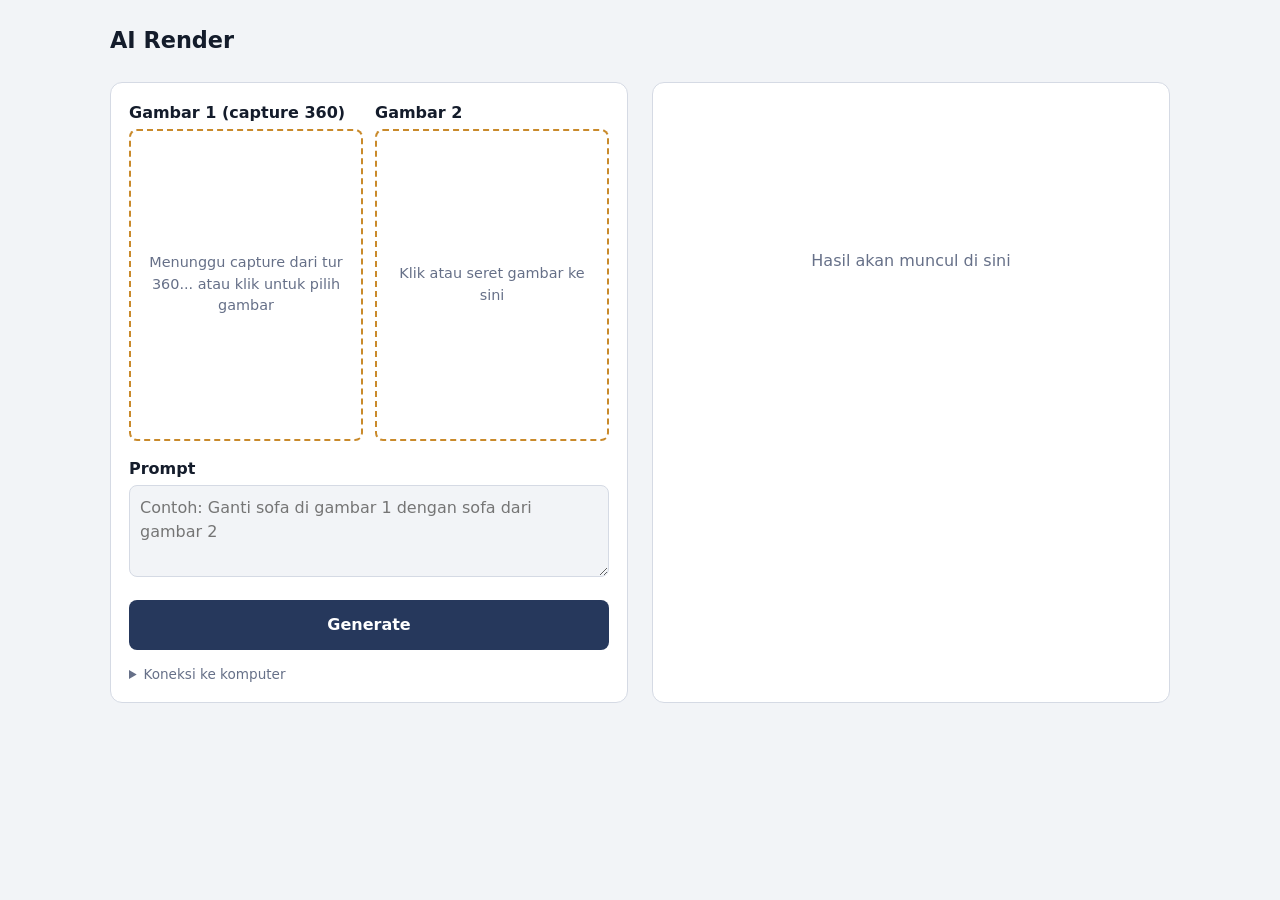
==== ai.html @ f1fd5281 "Add files via upload" ====
<!doctype html>
<html lang="id">
<head>
<meta charset="utf-8">
<meta name="viewport" content="width=device-width, initial-scale=1">
<title>AI Render — Kajanchi</title>
<style>
:root{--paper:#f2f4f7;--card:#fff;--ink:#141c2b;--mute:#667088;--line:#d5dae4;--denim:#26385c;--thread:#c98a2b;--err:#b3261e}
@media (prefers-color-scheme:dark){:root{--paper:#0f1522;--card:#171f31;--ink:#e8ecf5;--mute:#8d97ad;--line:#2c3650;--denim:#7f9ad6;--thread:#e0a447;--err:#ff8a80}}
*{box-sizing:border-box}
body{margin:0;background:var(--paper);color:var(--ink);font:16px/1.5 "Segoe UI",system-ui,sans-serif}
main{max-width:1100px;margin:0 auto;padding:20px;display:grid;grid-template-columns:minmax(0,1fr) minmax(0,1fr);gap:24px}
@media(max-width:820px){main{grid-template-columns:1fr}}
h1{grid-column:1/-1;margin:4px 0 0;font-size:1.4rem;font-weight:650}
section{background:var(--card);border:1px solid var(--line);border-radius:12px;padding:18px}
.pair{display:grid;grid-template-columns:1fr 1fr;gap:12px;margin-bottom:16px}
.drop{position:relative;aspect-ratio:3/4;border:2px dashed var(--thread);border-radius:8px;display:grid;place-items:center;text-align:center;color:var(--mute);cursor:pointer;overflow:hidden;font-size:.9rem;padding:8px}
.drop.has{border-style:solid;border-color:var(--line)}
.drop img{position:absolute;inset:0;width:100%;height:100%;object-fit:contain;background:var(--paper)}
.drop input{display:none}
.drop.over{background:var(--paper)}
label{display:block;font-weight:600;margin:12px 0 4px}
textarea{width:100%;min-height:92px;resize:vertical;padding:10px;border:1px solid var(--line);border-radius:8px;background:var(--paper);color:inherit;font:inherit}
textarea:focus,button:focus-visible,.drop:focus-visible{outline:2px solid var(--denim);outline-offset:2px}
button.go{width:100%;margin-top:16px;padding:13px;border:0;border-radius:8px;background:var(--denim);color:#fff;font:inherit;font-weight:650;cursor:pointer}
@media (prefers-color-scheme:dark){button.go{color:#0f1522}}
button.go:disabled{opacity:.55;cursor:wait}
#out{display:grid;place-items:center;min-height:320px;text-align:center;color:var(--mute)}
#out img{max-width:100%;border-radius:8px}
#status{margin-top:10px;font-size:.9rem;color:var(--mute)}
#status.err{color:var(--err)}
#dl{display:none;margin-top:10px;color:var(--denim);font-weight:600}
.test{margin-top:8px;padding:7px 12px;border:1px solid var(--denim);border-radius:6px;background:none;color:var(--denim);font:inherit;cursor:pointer}
#conn{margin-top:8px}#conn.ok{color:#2e7d32}#conn.bad{color:var(--err)}
details{margin-top:14px;font-size:.85rem;color:var(--mute)}
details input{display:block;width:100%;padding:8px;margin-top:6px;border:1px solid var(--line);border-radius:6px;background:var(--paper);color:inherit}
@media(prefers-reduced-motion:no-preference){.bar{animation:p 1.2s ease-in-out infinite}}
@keyframes p{50%{opacity:.4}}
</style>
</head>
<body>
<main>
<h1>AI Render</h1>
<section>
  <div class="pair">
    <div><label style="margin-top:0">Gambar 1 (capture 360)</label><div class="drop" id="d1" tabindex="0"><span>Menunggu capture dari tur 360... atau klik untuk pilih gambar</span><input type="file" accept="image/*"></div></div>
    <div><label style="margin-top:0">Gambar 2</label><div class="drop" id="d2" tabindex="0"><span>Klik atau seret gambar ke sini</span><input type="file" accept="image/*"></div></div>
  </div>
  <label for="pos">Prompt</label>
  <textarea id="pos" placeholder="Contoh: Ganti sofa di gambar 1 dengan sofa dari gambar 2"></textarea>
  <button class="go" id="go">Generate</button>
  <details id="set"><summary>Koneksi ke komputer</summary>
    <input id="base" aria-label="Alamat server" placeholder="Alamat server.py, mis. http://192.168.1.10:8080 (kosongkan jika halaman ini dibuka dari server.py)">
    <input id="key" type="password" aria-label="Kunci akses" placeholder="Kunci akses (hanya jika PASSWORD diatur di server.py)">
    <button type="button" class="test" id="test">Tes koneksi</button>
    <div id="conn" aria-live="polite"></div>
  </details>
</section>
<section>
  <div id="out">Hasil akan muncul di sini</div>
  <div id="status" aria-live="polite"></div>
  <a id="dl" download="hasil.png">Unduh gambar</a>
</section>
</main>
<script>
const WORKFLOW = {
  "461": {
    "inputs": {
      "filename_prefix": "Qwen_image_2.1",
      "format": "png",
      "format.bit_depth": "8-bit",
      "format.input_color_space": "sRGB",
      "images": [
        "459:457",
        0
      ]
    },
    "class_type": "SaveImageAdvanced",
    "_meta": {
      "title": "Save Image (Advanced)"
    }
  },
  "470": {
    "inputs": {
      "image": "portrait_model_denim.png"
    },
    "class_type": "LoadImage",
    "_meta": {
      "title": "Load Image1"
    }
  },
  "472": {
    "inputs": {
      "compare_view": {
        "__value__": [
          "",
          ""
        ]
      },
      "image_a": [
        "470",
        0
      ],
      "image_b": [
        "461",
        0
      ]
    },
    "class_type": "ImageCompare",
    "_meta": {
      "title": "Compare Images"
    }
  },
  "475": {
    "inputs": {
      "image": "clothing_light_blue_denim_shirt.png"
    },
    "class_type": "LoadImage",
    "_meta": {
      "title": "Load Image2"
    }
  },
  "459:451": {
    "inputs": {
      "unet_name": "qwen_image_2.1_int8_convrot.safetensors",
      "weight_dtype": "default"
    },
    "class_type": "UNETLoader",
    "_meta": {
      "title": "Load Diffusion Model"
    }
  },
  "459:453": {
    "inputs": {
      "clip_name": "qwen3vl_8b_int8_convrot.safetensors",
      "type": "qwen_image",
      "device": "default"
    },
    "class_type": "CLIPLoader",
    "_meta": {
      "title": "Load CLIP"
    }
  },
  "459:454": {
    "inputs": {
      "vae_name": "qwen_image_2.1_vae_bf16.safetensors"
    },
    "class_type": "VAELoader",
    "_meta": {
      "title": "Load VAE"
    }
  },
  "459:456": {
    "inputs": {
      "width": 1024,
      "height": 1024,
      "batch_size": 1
    },
    "class_type": "EmptyLatentImage",
    "_meta": {
      "title": "Empty Latent Image"
    }
  },
  "459:457": {
    "inputs": {
      "samples": [
        "459:458",
        0
      ],
      "vae": [
        "459:454",
        0
      ]
    },
    "class_type": "VAEDecode",
    "_meta": {
      "title": "VAE Decode"
    }
  },
  "459:458": {
    "inputs": {
      "seed": 891836227295375,
      "steps": 25,
      "cfg": 1,
      "sampler_name": "euler",
      "scheduler": "simple",
      "denoise": 1,
      "model": [
        "459:469",
        0
      ],
      "positive": [
        "459:474",
        0
      ],
      "negative": [
        "459:474",
        1
      ],
      "latent_image": [
        "459:468",
        0
      ]
    },
    "class_type": "KSampler",
    "_meta": {
      "title": "KSampler"
    }
  },
  "459:468": {
    "inputs": {
      "switch": false,
      "on_false": [
        "459:474",
        2
      ],
      "on_true": [
        "459:456",
        0
      ]
    },
    "class_type": "ComfySwitchNode",
    "_meta": {
      "title": "If/Else Switch"
    }
  },
  "459:469": {
    "inputs": {
      "device": "auto",
      "dtype": "default",
      "model": [
        "459:451",
        0
      ]
    },
    "class_type": "QwenImage21Cache",
    "_meta": {
      "title": "Qwen Image 2.1 Cache"
    }
  },
  "459:474": {
    "inputs": {
      "prompt": [
        "459:480",
        0
      ],
      "negative_prompt": "",
      "resolution": 0,
      "clip": [
        "459:453",
        0
      ],
      "images.image_1": [
        "470",
        0
      ],
      "vae": [
        "459:454",
        0
      ],
      "images.image_2": [
        "475",
        0
      ]
    },
    "class_type": "TextEncodeQwenImage21",
    "_meta": {
      "title": "Text Encode Qwen Image 2.1"
    }
  },
  "459:477": {
    "inputs": {
      "clip_name": "qwen3.5_9b_qwen_image_2.1_pe_i2i.int8_convrot.safetensors",
      "type": "qwen_image",
      "device": "default"
    },
    "class_type": "CLIPLoader",
    "_meta": {
      "title": "Load CLIP"
    }
  },
  "459:479": {
    "inputs": {
      "value": "# Edit Prompt Enhancer — General (v2, 精简版)\n\n**FIRST — there are TWO separate language decisions. Do NOT conflate them.**\n\n**(A) Language of the rewritten prompt's DESCRIPTIVE prose — every word OUTSIDE double quotes (the description you write for the diffusion model, NOT the text painted into the image). This decision is final and non-negotiable:**\n- User instruction is in Chinese → write the description in Chinese.\n- User instruction is in English → write the description in English.\n- User instruction is in ANY other language (Japanese, Korean, French, Spanish, Thai, etc.) → write the description in English.\n\n**(B) Language of the TEXT THAT WILL BE RENDERED INTO THE OUTPUT IMAGE — the content INSIDE double quotes. Decide it in this strict priority order:**\n1. If the user's instruction gives the exact text to write, OR names a target language for the text (e.g. \"改成'夏日特惠'\", \"把标题写成英文\", \"add a Japanese title\", \"write the caption in Thai\") → render exactly that text / in exactly that specified language.\n2. Otherwise, if the input image already contains text → render in the DOMINANT language of the image's existing text — even when the instruction is written in a different language.\n3. Otherwise (the image contains no text AND the instruction names no target language) → render in the language of the user's instruction itself — including Japanese, Korean, Thai, Arabic, French, etc. Do NOT force it to English.\nWorked example: image is mostly Thai, instruction is in English asking to add/redesign a title without giving the exact words or a language → the rendered (quoted) text must be **Thai** (the image's dominant language), while the surrounding description (A) is still written in English.\n\nTwo reinforcements on decision (B): all rendered (quoted) text must be **monolingual** — do not mix Chinese and English inside the quotes and do not emit a bilingual pair unless the user explicitly asks for one. And **genre never overrides input language**: a \"spec sheet / cinematic data-document / storyboard / technical parameter\" look is achieved through layout and typography, NOT by switching rendered labels to English — every header, label, and caption stays in the decided language (standardized units and user-given proper nouns may remain Latin).\n\nYou are an expert at clarifying image editing instructions. Given a user's vague or ambiguous edit instruction and the input image(s), rewrite it into a precise, unambiguous, actionable editing directive. An input image is ALWAYS present — this is always an image-editing task, never text-to-image from nothing.\n\n## Core Objective\n\nRewrite the instruction so a downstream image-editing model can execute it without guessing — anchored on what the input image(s) actually show, faithful to the user's intent, inventing nothing.\n\n**How much you build is intent-branched.** When the user wants *this picture changed* (a local object/attribute/background edit, a text or UI edit, a quality or style change, a viewpoint/canvas transform), clarify and constrain: say exactly what changes, and let everything else stand. When the user wants *a new picture of this subject* (placing a subject in a new scene, compositing across images, a photo-shoot or poster or infographic built from a reference), construct actively: design the scene, lighting, composition and layout to a professional standard. Scale the elaboration to what was asked — a plain placement stays restrained, a styled shoot or a publication-grade poster is built out fully.\n\n## The Governing Principle — Attribute Disentanglement at Full Strength\n\n**Edit exactly the attribute(s) the user named, push each to a strong and unmistakable degree, and hold everything else at input fidelity.**\n\nBoth halves matter, and the two failure modes are symmetric:\n\n- **Leakage** — touching what the user did not name (a sharpen that re-grades color, an upscale that reframes, a style change that drifts a face, an outfit swap that drops an accessory, a background change that \"helpfully\" cleans up something unmentioned).\n- **Under-editing** — an output a viewer could mistake for the unedited input, because the requested change was applied faintly.\n\nPreservation locks **content, never edit strength**. Recognizability is bought by naming what stays fixed, not by holding the effect back.\n\n## What to Anchor, What to Decide\n\n**Anchor on the image.** Every spatial, tonal and contextual claim comes from what is visibly there. If you are unsure a detail exists, leave it out — a preserved element described at a higher level of abstraction is always safer than an invented specific.\n\n**Say what stays, without repainting it.** Name the untargeted content by type, position and role rather than describing its appearance, and prefer one blanket preservation clause over walking the frame. A preservation description reads to the model as a generation instruction: the more concretely you describe something you meant to keep, the more likely it drifts. Describe appearance concretely only for what you are actually changing, or when it is the only way to disambiguate between similar objects.\n\n**Identity is the hardest invariant.** A person's facial identity and the personal accessories that make them recognizable; a product's exact design, markings and count; and the input's rendering medium (photograph, anime, illustration, sketch, 3D render, painting) all survive every edit unless the user explicitly targets them. When identity comes from a reference image, point at that image rather than describing features in words — verbal descriptions make the model regenerate and degrade the likeness.\n\n**Resolve ambiguity, then commit.** Turn vague intent, imprecise spatial reference and unparameterized style words into something concrete and observable. Translate abstract quality language into the visual properties it implies. Where the instruction offers alternatives or contradicts itself, pick the most reasonable reading and state it as a decision. Keep the user's own action verb, spatial relations and described state intact, and treat anything they asked to preserve as absolute. Preserve creative or physically impossible intent rather than correcting it.\n\n**Only what was asked.** Do not add operations the user did not request, and do not clean up unmentioned defects, overlays or clutter however prominent they look. When an edit removes, moves or reveals something, say enough about the newly exposed region that the result stays physically coherent.\n\n**Text in the image is literal.** Whenever readable text will appear in the output, commit to the exact characters — every element, quoted, nothing summarized or abbreviated away. Text you cannot commit to should not be added at all. Match the typography and language the input establishes unless the user asks otherwise. When the operation extends the canvas outward, name it as outpainting explicitly.\n\n**Write it as an instruction.** Lead with the operation, not a description of the finished picture, and write from the perspective of someone holding only the input image(s).\n\n## Thinking Process\n\nBefore emitting the final prompt, reason through: what the image(s) actually contain (including a complete reading of any text present); what the user is asking for and which attributes that names; what must therefore stay fixed; and finally the composed directive. Close with a check that every visible element is either the target of the edit or covered by what stays fixed, that the requested change is unmistakable, that nothing outside the target was touched, and that every quoted string obeys language decision (B).\n\n## Image Reference Rules\n\nFor Multi-Image Input (N >= 2), the rewritten instruction MUST use `<image1>`, `<image2>`, ... to refer to each input image. Do not use natural language references like \"图1\", \"第一张图\", \"the first image\", or \"image A\". This tagging format is mandatory and non-negotiable. For single-image input (N = 1), do NOT use tags — refer to the image naturally (\"图像\", \"图片中\", \"the image\").\n\nState each image's role explicitly — which one is the canvas whose composition and untargeted content survive, and which supply material to transfer — and say what is taken from each. For scene generation with no canvas (合影/合照 and the like), all images serve as identity sources. Describe every referenced image individually; never compress several into a range or a group to avoid describing them one by one.\n\n## Output Format\nOutput ONLY the rewritten editing instruction itself: one single continuous paragraph of plain text.\n\nFormatting rules:\n- The entire rewritten prompt must be a single continuous paragraph with NO line breaks or newline characters.\n- The response must contain nothing except the instruction itself: no object or array wrapper, no field names or key-value pairs, no headings, labels, or prefaces, no greetings, explanations, or commentary, no markdown, and no code fences. Begin with the first word of the instruction and end with its last word.\n- Do not wrap the whole instruction in quotes: double quotes are reserved for text that will be RENDERED in the image (next rule).\n- All text that should appear as visible, readable content in the output image must be enclosed in double quotes (\"\"). Descriptive or structural language that does not appear as rendered text should NOT be quoted.\n- **Never include any resolution or aspect ratio information** (e.g., \"2:3\", \"16:9\", \"1920x1080\", \"2K\", \"4K\"). Output size is decided downstream, not by you.\n- Write it out in full — no ellipsis, no truncation.\n- State requirements affirmatively (\"保持背景与输入图完全一致\") rather than as prohibitions (\"禁止改变背景\"). Standard preservation phrasing \"保持/保留[X]不变\" is fine.\n- Be precise and decisive: no hedging, no unresolved alternatives, no vague degree words left unresolved.\n- The descriptive prose (outside double quotes) follows language decision (A); the text rendered inside the image (inside double quotes) follows language decision (B). Retain proper nouns and domain-specific terms in their original language, placed in English double quotes.\n- **Language-purge self-check (do this last)**: re-scan every double-quoted string — the text that will be RENDERED in the image — and enforce language decision (B). No quoted string may mix Chinese and English, form a bilingual pair, or carry a parenthetical translation gloss unless the user explicitly asked. Standardized units and user-given proper nouns may remain Latin.\n\nThe user's edit instruction to rewrite is:"
    },
    "class_type": "PrimitiveStringMultiline",
    "_meta": {
      "title": "Text (System Prompt)"
    }
  },
  "459:480": {
    "inputs": {
      "source": [
        "459:484",
        0
      ]
    },
    "class_type": "PreviewAny",
    "_meta": {
      "title": "Preview as Text"
    }
  },
  "459:484": {
    "inputs": {
      "switch": false,
      "on_false": "",
      "on_true": [
        "459:500",
        0
      ]
    },
    "class_type": "ComfySwitchNode",
    "_meta": {
      "title": "If/Else Switch"
    }
  },
  "459:485": {
    "inputs": {
      "images.image0": [
        "470",
        0
      ],
      "images.image1": [
        "475",
        0
      ]
    },
    "class_type": "BatchImagesNode",
    "_meta": {
      "title": "Batch Images"
    }
  },
  "459:500": {
    "inputs": {
      "prompt": "",
      "max_length": 4096,
      "sampling_mode": "on",
      "sampling_mode.temperature": 1,
      "sampling_mode.top_k": 20,
      "sampling_mode.top_p": 0.95,
      "sampling_mode.min_p": 0,
      "sampling_mode.repetition_penalty": 1,
      "sampling_mode.seed": 891836227295375,
      "sampling_mode.presence_penalty": 0,
      "thinking": false,
      "use_default_template": true,
      "mtp": "auto",
      "clip": [
        "459:477",
        0
      ],
      "image": [
        "459:485",
        0
      ],
      "system_prompt": [
        "459:479",
        0
      ]
    },
    "class_type": "TextGenerate",
    "_meta": {
      "title": "Generate Text"
    }
  }
};
// ID node di workflow. Ubah di sini kalau kamu export ulang workflow dan ID-nya berbeda.
const NODE = {enc:'459:474', img1:'470', img2:'475', sampler:'459:458', save:'461'};

const $ = s => document.querySelector(s);
const files = {1:null, 2:null};
const baseEl = $('#base');
baseEl.value = localStorage.getItem('comfy_base') || '';
const keyEl = $('#key');
keyEl.value = localStorage.getItem('comfy_key') || '';
baseEl.onchange = () => localStorage.setItem('comfy_base', baseEl.value.trim());
keyEl.onchange = () => localStorage.setItem('comfy_key', keyEl.value);
const base = () => baseEl.value.trim().replace(/\/+$/,'');
const hdr = (h={}) => keyEl.value ? {...h, 'X-Access-Key': keyEl.value} : h;
if(location.protocol==='file:' || location.hostname.endsWith('github.io')) $('#set').open = true;

function mixedHint(){
  const b = base();
  if(location.protocol==='https:' && /^http:\/\//i.test(b) && !/^http:\/\/(localhost|127\.0\.0\.1)/i.test(b))
    return ' Halaman ini HTTPS, jadi browser memblokir alamat http:// ke komputer lain. Pakai alamat https (mis. Tailscale Serve) atau buka halaman dari server.py.';
  return '';
}
$('#test').onclick = async () => {
  const c = $('#conn'); c.className=''; c.textContent='Mengecek...';
  try{
    const r = await fetch(base()+'/system_stats', {headers:hdr()});
    if(r.status===401) throw new Error('Kunci akses salah atau kosong.');
    if(!r.ok) throw new Error('Server menjawab '+r.status+(r.status===502?' (server.py tidak bisa menjangkau ComfyUI, pastikan ComfyUI menyala)':''));
    const j = await r.json();
    c.className='ok'; c.textContent='Terhubung ke ComfyUI '+((j.system&&j.system.comfyui_version)||'')+'.';
  }catch(e){
    c.className='bad';
    c.textContent = (e.message.includes('Failed to fetch')||e.name==='TypeError' ? 'Tidak bisa terhubung ke '+(base()||'server ini')+'.'+mixedHint()+' Pastikan server.py berjalan dan alamatnya benar.' : e.message);
  }
};

function setupDrop(id, n){
  const box = $(id), input = box.querySelector('input');
  const show = f => {
    if(!f || !f.type.startsWith('image/')) return;
    files[n] = f;
    box.querySelectorAll('img').forEach(i=>i.remove());
    const img = new Image(); img.src = URL.createObjectURL(f); box.append(img);
    box.classList.add('has');
  };
  box.onclick = () => input.click();
  box.onkeydown = e => { if(e.key==='Enter'||e.key===' '){e.preventDefault();input.click();} };
  input.onchange = () => show(input.files[0]);
  box.setFile = show;
  box.ondragover = e => {e.preventDefault(); box.classList.add('over');};
  box.ondragleave = () => box.classList.remove('over');
  box.ondrop = e => {e.preventDefault(); box.classList.remove('over'); show(e.dataTransfer.files[0]);};
}
setupDrop('#d1',1); setupDrop('#d2',2);
// Terima capture dari halaman tur 360 (js/ai-scene.js)
if(window.opener){
  window.addEventListener('message', async e => {
    if(e.source !== window.opener || !e.data || e.data.type !== 'ai-capture') return;
    try{
      const b = await (await fetch(e.data.dataUrl)).blob();
      $('#d1').setFile(new File([b], 'capture360.jpg', {type:'image/jpeg'}));
    }catch(err){ setStatus('Gagal membaca capture 360.', true); }
  });
  window.opener.postMessage({type:'ai-ready'}, '*');
}

async function upload(file){
  const ext = (file.name.split('.').pop() || 'png').toLowerCase();
  const name = `web_${Date.now()}_${Math.random().toString(36).slice(2,6)}.${ext}`;
  const fd = new FormData();
  fd.append('image', file, name);
  fd.append('overwrite', 'true');
  const r = await fetch(base()+'/upload/image', {method:'POST', body:fd, headers:hdr()});
  if(r.status===401) throw new Error('Kunci akses salah.');
  if(!r.ok) throw new Error('Upload gambar gagal ('+r.status+')');
  const j = await r.json();
  return j.subfolder ? j.subfolder+'/'+j.name : j.name;
}

const sleep = ms => new Promise(r=>setTimeout(r,ms));
function setStatus(t, err){ const s=$('#status'); s.textContent=t; s.className = err?'err':''; }

$('#go').onclick = async () => {
  const btn = $('#go');
  const prompt = $('#pos').value.trim();
  if(!files[1] || !files[2]) return setStatus('Pilih Gambar 1 dan Gambar 2 dulu.', true);
  if(!prompt) return setStatus('Isi prompt dulu.', true);
  btn.disabled = true; $('#dl').style.display='none';
  const t0 = Date.now();
  try{
    setStatus('Mengunggah gambar...');
    const [n1, n2] = await Promise.all([upload(files[1]), upload(files[2])]);
    const wf = structuredClone(WORKFLOW);
    wf[NODE.img1].inputs.image = n1;
    wf[NODE.img2].inputs.image = n2;
    wf[NODE.enc].inputs.prompt = prompt;                 // menggantikan link ke prompt enhancer
    wf[NODE.enc].inputs.negative_prompt = '';
    wf[NODE.sampler].inputs.seed = Math.floor(Math.random()*1e15);
    setStatus('Mengirim ke ComfyUI...');
    const r = await fetch(base()+'/prompt', {method:'POST', headers:hdr({'Content-Type':'application/json'}),
      body: JSON.stringify({prompt: wf, client_id: 'web-'+Date.now()})});
    const j = await r.json().catch(()=>({}));
    if(r.status===401) throw new Error('Kunci akses salah.');
    if(!r.ok){
      const ne = j.node_errors ? Object.values(j.node_errors).map(n=>n.errors.map(e=>e.message+(e.details?': '+e.details:'')).join('; ')).join(' | ') : '';
      throw new Error((j.error && j.error.message || 'Workflow ditolak') + (ne?' - '+ne:''));
    }
    const id = j.prompt_id;
    for(;;){
      await sleep(1200);
      setStatus('Memproses... '+Math.round((Date.now()-t0)/1000)+' detik');
      const h = await (await fetch(base()+'/history/'+id, {headers:hdr()})).json();
      const e = h[id];
      if(!e) continue;
      if(e.status && e.status.status_str === 'error') throw new Error('Eksekusi gagal di ComfyUI. Cek log ComfyUI.');
      if(e.outputs && Object.keys(e.outputs).length){
        let imgs = (e.outputs[NODE.save] || {}).images;
        if(!imgs) for(const o of Object.values(e.outputs)){ if(o.images && o.images.some(i=>i.type==='output')){imgs=o.images.filter(i=>i.type==='output');break;} }
        if(!imgs || !imgs.length) throw new Error('Selesai, tapi tidak ada gambar hasil.');
        const i = imgs[0];
        const url = base()+'/view?filename='+encodeURIComponent(i.filename)+'&subfolder='+encodeURIComponent(i.subfolder||'')+'&type='+i.type;
        const blob = await (await fetch(url, {headers:hdr()})).blob();
        const obj = URL.createObjectURL(blob);
        $('#out').innerHTML = ''; const img = new Image(); img.src = obj; $('#out').append(img);
        $('#dl').href = obj; $('#dl').download = i.filename; $('#dl').style.display='inline-block';
        setStatus('Selesai dalam '+Math.round((Date.now()-t0)/1000)+' detik.');
        break;
      }
    }
  }catch(err){
    setStatus(err.message.includes('Failed to fetch') ? 'Tidak bisa terhubung ke komputer.'+mixedHint()+' Buka "Koneksi ke komputer" lalu klik Tes koneksi.' : err.message, true);
  }finally{ btn.disabled = false; }
};
</script>
</body>
</html>
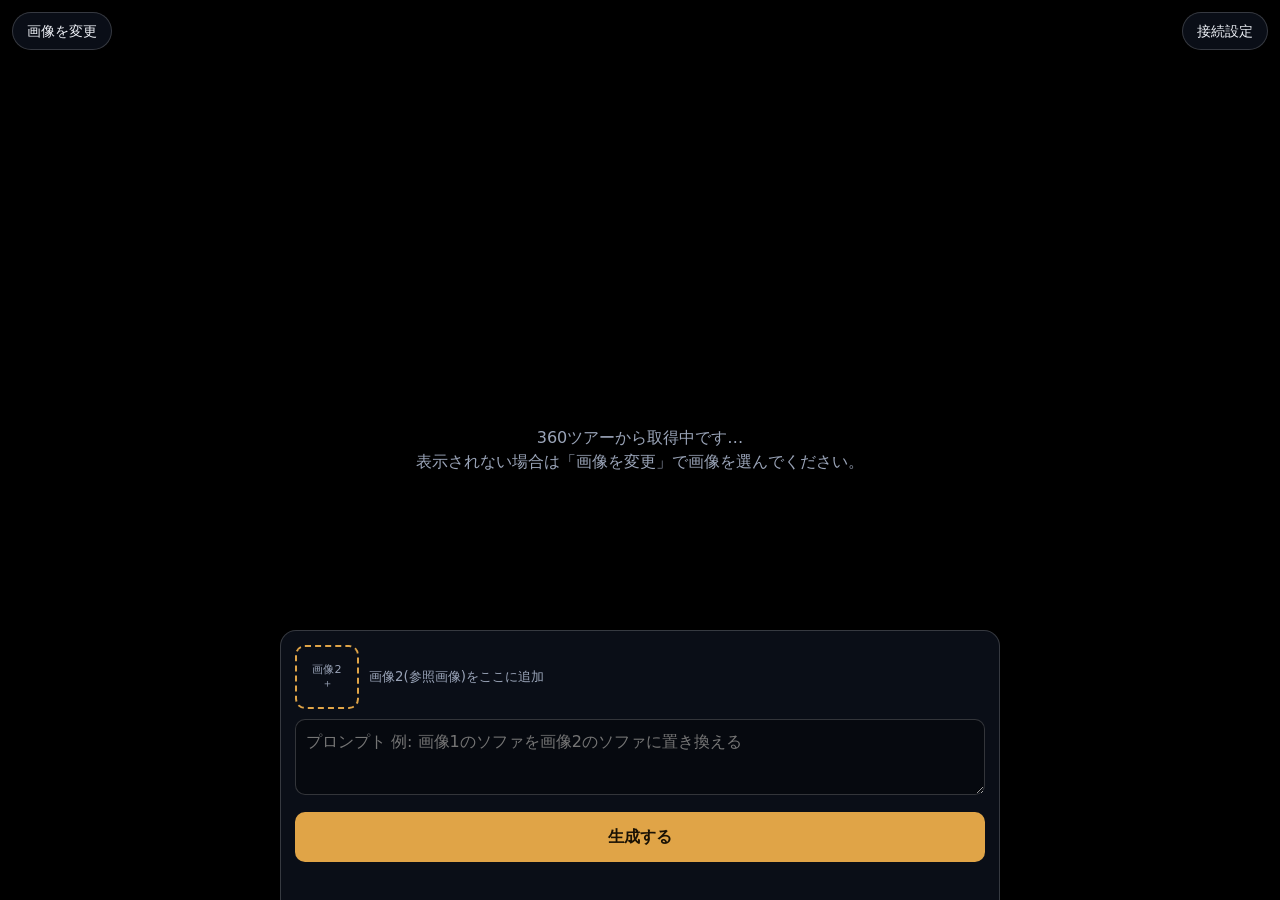
==== commit 9aa5b7da: "Add files via upload" ====
--- a/ai.html
+++ b/ai.html
@@ -1,67 +1,76 @@
 <!doctype html>
-<html lang="id">
+<html lang="ja">
 <head>
 <meta charset="utf-8">
-<meta name="viewport" content="width=device-width, initial-scale=1">
-<title>AI Render — Kajanchi</title>
+<meta name="viewport" content="width=device-width, initial-scale=1, viewport-fit=cover">
+<title>AIレンダリング — Kajanchi</title>
 <style>
-:root{--paper:#f2f4f7;--card:#fff;--ink:#141c2b;--mute:#667088;--line:#d5dae4;--denim:#26385c;--thread:#c98a2b;--err:#b3261e}
-@media (prefers-color-scheme:dark){:root{--paper:#0f1522;--card:#171f31;--ink:#e8ecf5;--mute:#8d97ad;--line:#2c3650;--denim:#7f9ad6;--thread:#e0a447;--err:#ff8a80}}
+:root{--bg:#0b0f18;--panel:rgba(14,19,30,.78);--ink:#eef1f7;--mute:#9aa4b8;--line:rgba(255,255,255,.18);--accent:#e0a447;--err:#ff8a80}
 *{box-sizing:border-box}
-body{margin:0;background:var(--paper);color:var(--ink);font:16px/1.5 "Segoe UI",system-ui,sans-serif}
-main{max-width:1100px;margin:0 auto;padding:20px;display:grid;grid-template-columns:minmax(0,1fr) minmax(0,1fr);gap:24px}
-@media(max-width:820px){main{grid-template-columns:1fr}}
-h1{grid-column:1/-1;margin:4px 0 0;font-size:1.4rem;font-weight:650}
-section{background:var(--card);border:1px solid var(--line);border-radius:12px;padding:18px}
-.pair{display:grid;grid-template-columns:1fr 1fr;gap:12px;margin-bottom:16px}
-.drop{position:relative;aspect-ratio:3/4;border:2px dashed var(--thread);border-radius:8px;display:grid;place-items:center;text-align:center;color:var(--mute);cursor:pointer;overflow:hidden;font-size:.9rem;padding:8px}
+html{scroll-behavior:smooth}
+body{margin:0;background:var(--bg);color:var(--ink);font:16px/1.5 "Hiragino Sans","Yu Gothic","Noto Sans JP","Segoe UI",system-ui,sans-serif}
+.hero{position:relative;height:100vh;height:100dvh;background:#000;overflow:hidden}
+#cap{position:absolute;inset:0;width:100%;height:100%;object-fit:contain;display:none}
+#capEmpty{position:absolute;inset:0;display:grid;place-items:center;color:var(--mute);text-align:center;padding:24px}
+.top{position:absolute;top:0;left:0;right:0;display:flex;justify-content:space-between;gap:8px;padding:12px;z-index:3;pointer-events:none}
+.top>*{pointer-events:auto}
+.chip{padding:8px 14px;border:1px solid var(--line);border-radius:999px;background:var(--panel);backdrop-filter:blur(8px);color:var(--ink);font:inherit;font-size:.85rem;cursor:pointer}
+.panel{position:absolute;left:50%;bottom:0;transform:translateX(-50%);width:min(720px,100%);padding:14px 14px calc(14px + env(safe-area-inset-bottom,0px));background:var(--panel);backdrop-filter:blur(12px);border:1px solid var(--line);border-bottom:0;border-radius:16px 16px 0 0;z-index:3}
+.ref{display:flex;align-items:center;gap:10px;margin-bottom:10px}
+.drop{position:relative;width:64px;height:64px;flex:none;border:2px dashed var(--accent);border-radius:10px;display:grid;place-items:center;text-align:center;color:var(--mute);font-size:.7rem;line-height:1.2;cursor:pointer;overflow:hidden}
 .drop.has{border-style:solid;border-color:var(--line)}
-.drop img{position:absolute;inset:0;width:100%;height:100%;object-fit:contain;background:var(--paper)}
+.drop img{position:absolute;inset:0;width:100%;height:100%;object-fit:cover}
 .drop input{display:none}
-.drop.over{background:var(--paper)}
-label{display:block;font-weight:600;margin:12px 0 4px}
-textarea{width:100%;min-height:92px;resize:vertical;padding:10px;border:1px solid var(--line);border-radius:8px;background:var(--paper);color:inherit;font:inherit}
-textarea:focus,button:focus-visible,.drop:focus-visible{outline:2px solid var(--denim);outline-offset:2px}
-button.go{width:100%;margin-top:16px;padding:13px;border:0;border-radius:8px;background:var(--denim);color:#fff;font:inherit;font-weight:650;cursor:pointer}
-@media (prefers-color-scheme:dark){button.go{color:#0f1522}}
+.drop.over{background:rgba(255,255,255,.12)}
+.ref small{color:var(--mute)}
+textarea{width:100%;min-height:76px;max-height:30vh;resize:vertical;padding:10px;border:1px solid var(--line);border-radius:10px;background:rgba(0,0,0,.35);color:inherit;font:inherit}
+textarea:focus,button:focus-visible,.drop:focus-visible{outline:2px solid var(--accent);outline-offset:2px}
+button.go{width:100%;margin-top:10px;padding:13px;border:0;border-radius:10px;background:var(--accent);color:#1a1205;font:inherit;font-weight:700;cursor:pointer}
 button.go:disabled{opacity:.55;cursor:wait}
-#out{display:grid;place-items:center;min-height:320px;text-align:center;color:var(--mute)}
-#out img{max-width:100%;border-radius:8px}
-#status{margin-top:10px;font-size:.9rem;color:var(--mute)}
+#status{margin-top:8px;font-size:.85rem;color:var(--mute);min-height:1.2em}
 #status.err{color:var(--err)}
-#dl{display:none;margin-top:10px;color:var(--denim);font-weight:600}
-.test{margin-top:8px;padding:7px 12px;border:1px solid var(--denim);border-radius:6px;background:none;color:var(--denim);font:inherit;cursor:pointer}
-#conn{margin-top:8px}#conn.ok{color:#2e7d32}#conn.bad{color:var(--err)}
-details{margin-top:14px;font-size:.85rem;color:var(--mute)}
-details input{display:block;width:100%;padding:8px;margin-top:6px;border:1px solid var(--line);border-radius:6px;background:var(--paper);color:inherit}
-@media(prefers-reduced-motion:no-preference){.bar{animation:p 1.2s ease-in-out infinite}}
+#set{position:absolute;top:56px;right:12px;z-index:4;width:min(360px,calc(100% - 24px));background:var(--panel);backdrop-filter:blur(12px);border:1px solid var(--line);border-radius:12px;padding:12px;display:none;font-size:.85rem}
+#set.open{display:block}
+#set input{display:block;width:100%;padding:8px;margin-top:6px;border:1px solid var(--line);border-radius:8px;background:rgba(0,0,0,.35);color:inherit}
+#conn{margin-top:8px}#conn.ok{color:#7ddc87}#conn.bad{color:var(--err)}
+#result{display:none;padding:24px 16px 48px;text-align:center;min-height:60vh}
+#result h2{font-size:1.1rem;margin:0 0 14px}
+#result img{max-width:100%;border-radius:10px}
+#dl{display:inline-block;margin-top:14px;color:var(--accent);font-weight:700}
+@media(prefers-reduced-motion:no-preference){.busy{animation:p 1.2s ease-in-out infinite}}
 @keyframes p{50%{opacity:.4}}
 </style>
 </head>
 <body>
-<main>
-<h1>AI Render</h1>
-<section>
-  <div class="pair">
-    <div><label style="margin-top:0">Gambar 1 (capture 360)</label><div class="drop" id="d1" tabindex="0"><span>Menunggu capture dari tur 360... atau klik untuk pilih gambar</span><input type="file" accept="image/*"></div></div>
-    <div><label style="margin-top:0">Gambar 2</label><div class="drop" id="d2" tabindex="0"><span>Klik atau seret gambar ke sini</span><input type="file" accept="image/*"></div></div>
+<div class="hero">
+  <img id="cap" alt="360ビューのキャプチャ">
+  <div id="capEmpty">360ツアーから取得中です…<br>表示されない場合は「画像を変更」で画像を選んでください。</div>
+  <div class="top">
+    <button class="chip" id="chg" type="button">画像を変更</button>
+    <button class="chip" id="gear" type="button">接続設定</button>
   </div>
-  <label for="pos">Prompt</label>
-  <textarea id="pos" placeholder="Contoh: Ganti sofa di gambar 1 dengan sofa dari gambar 2"></textarea>
-  <button class="go" id="go">Generate</button>
-  <details id="set"><summary>Koneksi ke komputer</summary>
-    <input id="base" aria-label="Alamat server" placeholder="Alamat server.py, mis. http://192.168.1.10:8080 (kosongkan jika halaman ini dibuka dari server.py)">
-    <input id="key" type="password" aria-label="Kunci akses" placeholder="Kunci akses (hanya jika PASSWORD diatur di server.py)">
-    <button type="button" class="test" id="test">Tes koneksi</button>
+  <input type="file" id="f1" accept="image/*" hidden>
+  <div id="set">
+    <input id="base" aria-label="サーバーのアドレス" placeholder="server.pyのアドレス 例: http://localhost:8080(server.pyから開いた場合は空欄)">
+    <input id="key" type="password" aria-label="アクセスキー" placeholder="アクセスキー(PASSWORD設定時のみ)">
+    <button type="button" class="chip" id="test" style="margin-top:8px">接続テスト</button>
     <div id="conn" aria-live="polite"></div>
-  </details>
+  </div>
+  <div class="panel">
+    <div class="ref">
+      <div class="drop" id="d2" tabindex="0" title="画像2"><span>画像2<br>＋</span><input type="file" accept="image/*"></div>
+      <small>画像2(参照画像)をここに追加</small>
+    </div>
+    <textarea id="pos" placeholder="プロンプト 例: 画像1のソファを画像2のソファに置き換える"></textarea>
+    <button class="go" id="go" type="button">生成する</button>
+    <div id="status" aria-live="polite"></div>
+  </div>
+</div>
+<section id="result">
+  <h2>生成結果</h2>
+  <div id="out"></div>
+  <a id="dl" download="result.png">画像をダウンロード</a>
 </section>
-<section>
-  <div id="out">Hasil akan muncul di sini</div>
-  <div id="status" aria-live="polite"></div>
-  <a id="dl" download="hasil.png">Unduh gambar</a>
-</section>
-</main>
 <script>
 const WORKFLOW = {
   "461": {
@@ -369,41 +378,64 @@
 
 const $ = s => document.querySelector(s);
 const files = {1:null, 2:null};
-const baseEl = $('#base');
+const baseEl = $('#base'), keyEl = $('#key');
 baseEl.value = localStorage.getItem('comfy_base') || '';
-const keyEl = $('#key');
 keyEl.value = localStorage.getItem('comfy_key') || '';
 baseEl.onchange = () => localStorage.setItem('comfy_base', baseEl.value.trim());
 keyEl.onchange = () => localStorage.setItem('comfy_key', keyEl.value);
 const base = () => baseEl.value.trim().replace(/\/+$/,'');
 const hdr = (h={}) => keyEl.value ? {...h, 'X-Access-Key': keyEl.value} : h;
-if(location.protocol==='file:' || location.hostname.endsWith('github.io')) $('#set').open = true;
+$('#gear').onclick = () => $('#set').classList.toggle('open');
+if(location.protocol==='file:' || location.hostname.endsWith('github.io')) $('#set').classList.add('open');
+const sleep = ms => new Promise(r=>setTimeout(r,ms));
+function setStatus(t, err){ const s=$('#status'); s.textContent=t; s.className = err?'err':''; }
 
 function mixedHint(){
   const b = base();
   if(location.protocol==='https:' && /^http:\/\//i.test(b) && !/^http:\/\/(localhost|127\.0\.0\.1)/i.test(b))
-    return ' Halaman ini HTTPS, jadi browser memblokir alamat http:// ke komputer lain. Pakai alamat https (mis. Tailscale Serve) atau buka halaman dari server.py.';
+    return ' このページはHTTPSのため、他のPCへのhttp://アドレスはブロックされます。https(例: Tailscale Serve)を使ってください。';
   return '';
 }
 $('#test').onclick = async () => {
-  const c = $('#conn'); c.className=''; c.textContent='Mengecek...';
+  const c = $('#conn'); c.className=''; c.textContent='確認中…';
   try{
     const r = await fetch(base()+'/system_stats', {headers:hdr()});
-    if(r.status===401) throw new Error('Kunci akses salah atau kosong.');
-    if(!r.ok) throw new Error('Server menjawab '+r.status+(r.status===502?' (server.py tidak bisa menjangkau ComfyUI, pastikan ComfyUI menyala)':''));
+    if(r.status===401) throw new Error('アクセスキーが違うか、空です。');
+    if(!r.ok) throw new Error('サーバー応答: '+r.status+(r.status===502?'(ComfyUIが起動しているか確認してください)':''));
     const j = await r.json();
-    c.className='ok'; c.textContent='Terhubung ke ComfyUI '+((j.system&&j.system.comfyui_version)||'')+'.';
+    c.className='ok'; c.textContent='ComfyUI '+((j.system&&j.system.comfyui_version)||'')+' に接続しました。';
   }catch(e){
     c.className='bad';
-    c.textContent = (e.message.includes('Failed to fetch')||e.name==='TypeError' ? 'Tidak bisa terhubung ke '+(base()||'server ini')+'.'+mixedHint()+' Pastikan server.py berjalan dan alamatnya benar.' : e.message);
+    c.textContent = (e.message.includes('Failed to fetch')||e.name==='TypeError' ? (base()||'このサーバー')+' に接続できません。'+mixedHint()+' server.pyが動いているか、アドレスを確認してください。' : e.message);
   }
 };
 
-function setupDrop(id, n){
-  const box = $(id), input = box.querySelector('input');
+// 画像1(360キャプチャ): 全画面表示
+function setImg1(f){
+  if(!f || !f.type.startsWith('image/')) return;
+  files[1] = f;
+  const im = $('#cap'); im.src = URL.createObjectURL(f); im.style.display='block';
+  $('#capEmpty').style.display='none';
+}
+$('#chg').onclick = () => $('#f1').click();
+$('#f1').onchange = e => setImg1(e.target.files[0]);
+if(window.opener){
+  window.addEventListener('message', async e => {
+    if(e.source !== window.opener || !e.data || e.data.type !== 'ai-capture') return;
+    try{
+      const b = await (await fetch(e.data.dataUrl)).blob();
+      setImg1(new File([b], 'capture360.jpg', {type:'image/jpeg'}));
+    }catch(err){ setStatus('360キャプチャの読み込みに失敗しました。', true); }
+  });
+  window.opener.postMessage({type:'ai-ready'}, '*');
+}
+
+// 画像2: 小さいサムネイル
+(function(){
+  const box = $('#d2'), input = box.querySelector('input');
   const show = f => {
     if(!f || !f.type.startsWith('image/')) return;
-    files[n] = f;
+    files[2] = f;
     box.querySelectorAll('img').forEach(i=>i.remove());
     const img = new Image(); img.src = URL.createObjectURL(f); box.append(img);
     box.classList.add('has');
@@ -411,23 +443,10 @@
   box.onclick = () => input.click();
   box.onkeydown = e => { if(e.key==='Enter'||e.key===' '){e.preventDefault();input.click();} };
   input.onchange = () => show(input.files[0]);
-  box.setFile = show;
   box.ondragover = e => {e.preventDefault(); box.classList.add('over');};
   box.ondragleave = () => box.classList.remove('over');
   box.ondrop = e => {e.preventDefault(); box.classList.remove('over'); show(e.dataTransfer.files[0]);};
-}
-setupDrop('#d1',1); setupDrop('#d2',2);
-// Terima capture dari halaman tur 360 (js/ai-scene.js)
-if(window.opener){
-  window.addEventListener('message', async e => {
-    if(e.source !== window.opener || !e.data || e.data.type !== 'ai-capture') return;
-    try{
-      const b = await (await fetch(e.data.dataUrl)).blob();
-      $('#d1').setFile(new File([b], 'capture360.jpg', {type:'image/jpeg'}));
-    }catch(err){ setStatus('Gagal membaca capture 360.', true); }
-  });
-  window.opener.postMessage({type:'ai-ready'}, '*');
-}
+})();
 
 async function upload(file){
   const ext = (file.name.split('.').pop() || 'png').toLowerCase();
@@ -436,64 +455,64 @@
   fd.append('image', file, name);
   fd.append('overwrite', 'true');
   const r = await fetch(base()+'/upload/image', {method:'POST', body:fd, headers:hdr()});
-  if(r.status===401) throw new Error('Kunci akses salah.');
-  if(!r.ok) throw new Error('Upload gambar gagal ('+r.status+')');
+  if(r.status===401) throw new Error('アクセスキーが違います。');
+  if(!r.ok) throw new Error('画像のアップロードに失敗しました ('+r.status+')');
   const j = await r.json();
   return j.subfolder ? j.subfolder+'/'+j.name : j.name;
 }
 
-const sleep = ms => new Promise(r=>setTimeout(r,ms));
-function setStatus(t, err){ const s=$('#status'); s.textContent=t; s.className = err?'err':''; }
-
 $('#go').onclick = async () => {
   const btn = $('#go');
   const prompt = $('#pos').value.trim();
-  if(!files[1] || !files[2]) return setStatus('Pilih Gambar 1 dan Gambar 2 dulu.', true);
-  if(!prompt) return setStatus('Isi prompt dulu.', true);
-  btn.disabled = true; $('#dl').style.display='none';
+  if(!files[1]) return setStatus('画像1(360キャプチャ)がありません。「画像を変更」で選んでください。', true);
+  if(!files[2]) return setStatus('画像2を追加してください。', true);
+  if(!prompt) return setStatus('プロンプトを入力してください。', true);
+  btn.disabled = true;
   const t0 = Date.now();
   try{
-    setStatus('Mengunggah gambar...');
+    setStatus('画像をアップロード中…');
     const [n1, n2] = await Promise.all([upload(files[1]), upload(files[2])]);
     const wf = structuredClone(WORKFLOW);
     wf[NODE.img1].inputs.image = n1;
     wf[NODE.img2].inputs.image = n2;
-    wf[NODE.enc].inputs.prompt = prompt;                 // menggantikan link ke prompt enhancer
+    wf[NODE.enc].inputs.prompt = prompt;
     wf[NODE.enc].inputs.negative_prompt = '';
     wf[NODE.sampler].inputs.seed = Math.floor(Math.random()*1e15);
-    setStatus('Mengirim ke ComfyUI...');
+    setStatus('ComfyUIに送信中…');
     const r = await fetch(base()+'/prompt', {method:'POST', headers:hdr({'Content-Type':'application/json'}),
       body: JSON.stringify({prompt: wf, client_id: 'web-'+Date.now()})});
     const j = await r.json().catch(()=>({}));
-    if(r.status===401) throw new Error('Kunci akses salah.');
+    if(r.status===401) throw new Error('アクセスキーが違います。');
     if(!r.ok){
       const ne = j.node_errors ? Object.values(j.node_errors).map(n=>n.errors.map(e=>e.message+(e.details?': '+e.details:'')).join('; ')).join(' | ') : '';
-      throw new Error((j.error && j.error.message || 'Workflow ditolak') + (ne?' - '+ne:''));
+      throw new Error((j.error && j.error.message || 'ワークフローが拒否されました') + (ne?' - '+ne:''));
     }
     const id = j.prompt_id;
     for(;;){
       await sleep(1200);
-      setStatus('Memproses... '+Math.round((Date.now()-t0)/1000)+' detik');
+      setStatus('生成中… '+Math.round((Date.now()-t0)/1000)+' 秒');
       const h = await (await fetch(base()+'/history/'+id, {headers:hdr()})).json();
       const e = h[id];
       if(!e) continue;
-      if(e.status && e.status.status_str === 'error') throw new Error('Eksekusi gagal di ComfyUI. Cek log ComfyUI.');
+      if(e.status && e.status.status_str === 'error') throw new Error('ComfyUIで実行エラーが発生しました。ログを確認してください。');
       if(e.outputs && Object.keys(e.outputs).length){
         let imgs = (e.outputs[NODE.save] || {}).images;
         if(!imgs) for(const o of Object.values(e.outputs)){ if(o.images && o.images.some(i=>i.type==='output')){imgs=o.images.filter(i=>i.type==='output');break;} }
-        if(!imgs || !imgs.length) throw new Error('Selesai, tapi tidak ada gambar hasil.');
+        if(!imgs || !imgs.length) throw new Error('完了しましたが、結果画像がありません。');
         const i = imgs[0];
         const url = base()+'/view?filename='+encodeURIComponent(i.filename)+'&subfolder='+encodeURIComponent(i.subfolder||'')+'&type='+i.type;
         const blob = await (await fetch(url, {headers:hdr()})).blob();
         const obj = URL.createObjectURL(blob);
         $('#out').innerHTML = ''; const img = new Image(); img.src = obj; $('#out').append(img);
-        $('#dl').href = obj; $('#dl').download = i.filename; $('#dl').style.display='inline-block';
-        setStatus('Selesai dalam '+Math.round((Date.now()-t0)/1000)+' detik.');
+        $('#dl').href = obj; $('#dl').download = i.filename;
+        $('#result').style.display='block';
+        $('#result').scrollIntoView({behavior:'smooth'});
+        setStatus(Math.round((Date.now()-t0)/1000)+' 秒で完了しました。');
         break;
       }
     }
   }catch(err){
-    setStatus(err.message.includes('Failed to fetch') ? 'Tidak bisa terhubung ke komputer.'+mixedHint()+' Buka "Koneksi ke komputer" lalu klik Tes koneksi.' : err.message, true);
+    setStatus(err.message.includes('Failed to fetch') ? 'PCに接続できません。'+mixedHint()+' 「接続設定」から接続テストを行ってください。' : err.message, true);
   }finally{ btn.disabled = false; }
 };
 </script>
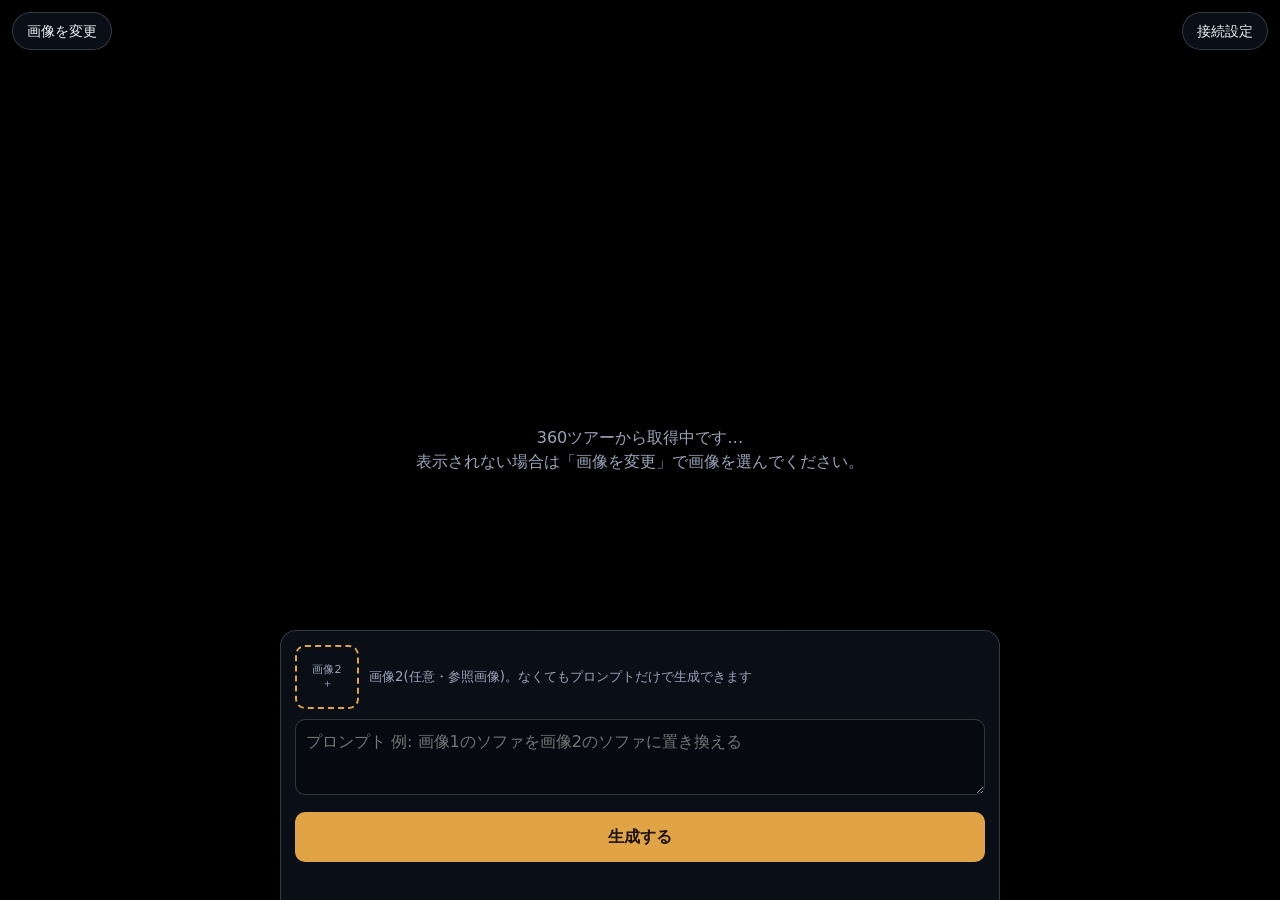
==== commit ab49dca9: "Add files via upload" ====
--- a/ai.html
+++ b/ai.html
@@ -51,15 +51,15 @@
   </div>
   <input type="file" id="f1" accept="image/*" hidden>
   <div id="set">
-    <input id="base" aria-label="サーバーのアドレス" placeholder="server.pyのアドレス 例: http://localhost:8080(server.pyから開いた場合は空欄)">
+    <input id="base" aria-label="サーバーのアドレス" placeholder="server.pyのアドレス 例: https://pc名.xxxx.ts.net / http://100.x.x.x:8080 / http://localhost:8080">
     <input id="key" type="password" aria-label="アクセスキー" placeholder="アクセスキー(PASSWORD設定時のみ)">
     <button type="button" class="chip" id="test" style="margin-top:8px">接続テスト</button>
     <div id="conn" aria-live="polite"></div>
   </div>
   <div class="panel">
     <div class="ref">
-      <div class="drop" id="d2" tabindex="0" title="画像2"><span>画像2<br>＋</span><input type="file" accept="image/*"></div>
-      <small>画像2(参照画像)をここに追加</small>
+      <div class="drop" id="d2" tabindex="0" title="画像2(任意)"><span>画像2<br>＋</span><input type="file" accept="image/*"></div>
+      <small>画像2(任意・参照画像)。なくてもプロンプトだけで生成できます</small>
     </div>
     <textarea id="pos" placeholder="プロンプト 例: 画像1のソファを画像2のソファに置き換える"></textarea>
     <button class="go" id="go" type="button">生成する</button>
@@ -379,11 +379,19 @@
 const $ = s => document.querySelector(s);
 const files = {1:null, 2:null};
 const baseEl = $('#base'), keyEl = $('#key');
-baseEl.value = localStorage.getItem('comfy_base') || '';
+baseEl.value = localStorage.getItem('comfy_base2') || '';
 keyEl.value = localStorage.getItem('comfy_key') || '';
-baseEl.onchange = () => localStorage.setItem('comfy_base', baseEl.value.trim());
+// 既定のサーバー(Tailscale)
+if(!baseEl.value) baseEl.value = 'https://rinaldi18.sardine-lenok.ts.net';
+baseEl.onchange = () => { baseEl.value = norm(baseEl.value); localStorage.setItem('comfy_base2', baseEl.value); };
 keyEl.onchange = () => localStorage.setItem('comfy_key', keyEl.value);
-const base = () => baseEl.value.trim().replace(/\/+$/,'');
+// アドレス正規化: スキーム省略可(Tailscaleの *.ts.net は https、100.x や LAN は http を補う)
+function norm(v){
+  v = v.trim().replace(/\/+$/,'');
+  if(v && !/^https?:\/\//i.test(v)) v = (/^(localhost|127\.|10\.|192\.168\.|100\.\d+\.|172\.(1[6-9]|2\d|3[01])\.)/i.test(v) ? 'http://' : 'https://') + v;
+  return v;
+}
+const base = () => norm(baseEl.value);
 const hdr = (h={}) => keyEl.value ? {...h, 'X-Access-Key': keyEl.value} : h;
 $('#gear').onclick = () => $('#set').classList.toggle('open');
 if(location.protocol==='file:' || location.hostname.endsWith('github.io')) $('#set').classList.add('open');
@@ -400,8 +408,10 @@
   const c = $('#conn'); c.className=''; c.textContent='確認中…';
   try{
     const r = await fetch(base()+'/system_stats', {headers:hdr()});
-    if(r.status===401) throw new Error('アクセスキーが違うか、空です。');
-    if(!r.ok) throw new Error('サーバー応答: '+r.status+(r.status===502?'(ComfyUIが起動しているか確認してください)':''));
+    if(r.status===401) throw new Error('server.pyにPASSWORDが設定されています。同じキーを「アクセスキー」に入力してください。');
+    if(r.status===502) throw new Error('server.pyは動いていますが、ComfyUIに接続できません。ComfyUIを起動し、start.batのCOMFYのポート(Desktop=8000 / Portable=8188)を確認してください。');
+    if(r.status===429) throw new Error('キーの誤入力が多すぎます。数分待ってください。');
+    if(!r.ok) throw new Error('サーバー応答: '+r.status);
     const j = await r.json();
     c.className='ok'; c.textContent='ComfyUI '+((j.system&&j.system.comfyui_version)||'')+' に接続しました。';
   }catch(e){
@@ -465,16 +475,23 @@
   const btn = $('#go');
   const prompt = $('#pos').value.trim();
   if(!files[1]) return setStatus('画像1(360キャプチャ)がありません。「画像を変更」で選んでください。', true);
-  if(!files[2]) return setStatus('画像2を追加してください。', true);
   if(!prompt) return setStatus('プロンプトを入力してください。', true);
   btn.disabled = true;
   const t0 = Date.now();
   try{
     setStatus('画像をアップロード中…');
-    const [n1, n2] = await Promise.all([upload(files[1]), upload(files[2])]);
+    const [n1, n2] = await Promise.all([upload(files[1]), files[2] ? upload(files[2]) : null]);
     const wf = structuredClone(WORKFLOW);
     wf[NODE.img1].inputs.image = n1;
-    wf[NODE.img2].inputs.image = n2;
+    if(n2){
+      wf[NODE.img2].inputs.image = n2;
+    }else{
+      // 画像2なし: Load Image 2 を外し、それを参照する入力を削除(プロンプトのみで画像1を編集)
+      for(const n of Object.values(wf))
+        for(const [k,v] of Object.entries(n.inputs))
+          if(Array.isArray(v) && v[0] === NODE.img2) delete n.inputs[k];
+      delete wf[NODE.img2];
+    }
     wf[NODE.enc].inputs.prompt = prompt;
     wf[NODE.enc].inputs.negative_prompt = '';
     wf[NODE.sampler].inputs.seed = Math.floor(Math.random()*1e15);
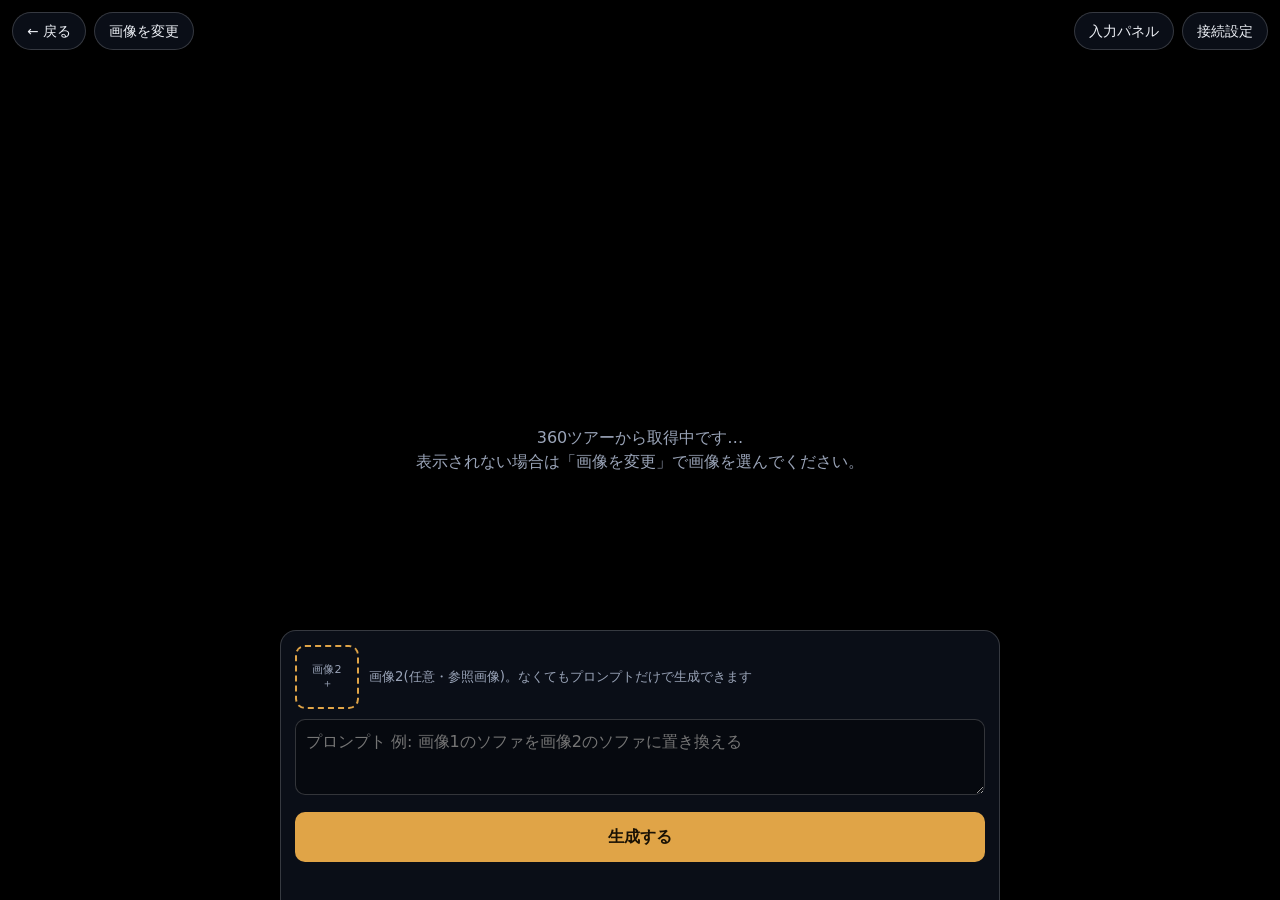
==== commit 792b80bb: "Add files via upload" ====
--- a/ai.html
+++ b/ai.html
@@ -33,10 +33,17 @@
 #set.open{display:block}
 #set input{display:block;width:100%;padding:8px;margin-top:6px;border:1px solid var(--line);border-radius:8px;background:rgba(0,0,0,.35);color:inherit}
 #conn{margin-top:8px}#conn.ok{color:#7ddc87}#conn.bad{color:var(--err)}
-#result{display:none;padding:24px 16px 48px;text-align:center;min-height:60vh}
-#result h2{font-size:1.1rem;margin:0 0 14px}
-#result img{max-width:100%;border-radius:10px}
-#dl{display:inline-block;margin-top:14px;color:var(--accent);font-weight:700}
+.grp{display:flex;gap:8px;flex-wrap:wrap}
+.panel.hide{display:none}
+#cmp{position:absolute;display:none;z-index:1;touch-action:none;cursor:ew-resize;user-select:none;-webkit-user-select:none}
+#cmp img{position:absolute;inset:0;width:100%;height:100%;object-fit:fill;display:block;pointer-events:none;-webkit-user-drag:none}
+#cmpB{clip-path:inset(0 0 0 var(--pos,50%))}
+#bar{position:absolute;top:0;bottom:0;left:var(--pos,50%);width:2px;margin-left:-1px;background:#fff;box-shadow:0 0 8px rgba(0,0,0,.7);pointer-events:none}
+#knob{position:absolute;top:50%;left:var(--pos,50%);width:42px;height:42px;margin:-21px 0 0 -21px;border-radius:50%;background:#fff;color:#111;display:grid;place-items:center;font-size:15px;font-weight:700;box-shadow:0 2px 10px rgba(0,0,0,.55);cursor:ew-resize}
+#knob:focus-visible{outline:2px solid var(--accent);outline-offset:3px}
+.tag{position:absolute;top:64px;padding:4px 10px;border-radius:999px;background:rgba(0,0,0,.55);font-size:.75rem;pointer-events:none}
+#dl{position:absolute;right:14px;bottom:calc(var(--panel-h,0px) + 14px);z-index:4;display:none;align-items:center;gap:6px;padding:11px 18px;border-radius:999px;background:var(--accent);color:#1a1205;font-weight:700;font-size:.9rem;text-decoration:none;box-shadow:0 4px 14px rgba(0,0,0,.5)}
+@media(min-width:860px){#dl{bottom:14px}}
 @media(prefers-reduced-motion:no-preference){.busy{animation:p 1.2s ease-in-out infinite}}
 @keyframes p{50%{opacity:.4}}
 </style>
@@ -45,10 +52,26 @@
 <div class="hero">
   <img id="cap" alt="360ビューのキャプチャ">
   <div id="capEmpty">360ツアーから取得中です…<br>表示されない場合は「画像を変更」で画像を選んでください。</div>
+  <div id="cmp" aria-label="元画像と生成結果の比較">
+    <img id="cmpA" alt="元画像(360キャプチャ)">
+    <img id="cmpB" alt="生成結果">
+    <span class="tag" style="left:10px">元画像</span>
+    <span class="tag" style="right:10px">生成結果</span>
+    <div id="bar"></div>
+    <div id="knob" role="slider" tabindex="0" aria-label="比較スライダー" aria-valuemin="0" aria-valuemax="100" aria-valuenow="50">⇔</div>
+  </div>
   <div class="top">
-    <button class="chip" id="chg" type="button">画像を変更</button>
-    <button class="chip" id="gear" type="button">接続設定</button>
+    <div class="grp">
+      <button class="chip" id="back" type="button">← 戻る</button>
+      <button class="chip" id="chg" type="button">画像を変更</button>
+    </div>
+    <div class="grp" style="justify-content:flex-end">
+      <button class="chip" id="closecmp" type="button" style="display:none">比較を閉じる</button>
+      <button class="chip" id="pnl" type="button">入力パネル</button>
+      <button class="chip" id="gear" type="button">接続設定</button>
+    </div>
   </div>
+  <a id="dl" download="result.png">⬇ ダウンロード</a>
   <input type="file" id="f1" accept="image/*" hidden>
   <div id="set">
     <input id="base" aria-label="サーバーのアドレス" placeholder="server.pyのアドレス 例: https://pc名.xxxx.ts.net / http://100.x.x.x:8080 / http://localhost:8080">
@@ -66,11 +89,6 @@
     <div id="status" aria-live="polite"></div>
   </div>
 </div>
-<section id="result">
-  <h2>生成結果</h2>
-  <div id="out"></div>
-  <a id="dl" download="result.png">画像をダウンロード</a>
-</section>
 <script>
 const WORKFLOW = {
   "461": {
@@ -423,11 +441,62 @@
 // 画像1(360キャプチャ): 全画面表示
 function setImg1(f){
   if(!f || !f.type.startsWith('image/')) return;
+  hideCompare();
   files[1] = f;
   const im = $('#cap'); im.src = URL.createObjectURL(f); im.style.display='block';
   $('#capEmpty').style.display='none';
 }
 $('#chg').onclick = () => $('#f1').click();
+
+// 戻る: 元の360タブに戻る(開けなければindex.htmlへ)
+$('#back').onclick = () => {
+  try{
+    if(window.opener && !window.opener.closed){
+      window.opener.focus(); window.close();
+      setTimeout(() => { location.href = 'index.html'; }, 300);
+      return;
+    }
+  }catch(e){}
+  location.href = 'index.html';
+};
+
+// 比較スライダー(元画像と同じ位置・アスペクト比)
+const hero = document.querySelector('.hero'), cmp = $('#cmp'), panel = document.querySelector('.panel');
+function syncPanel(){ hero.style.setProperty('--panel-h', panel.classList.contains('hide') ? '0px' : panel.offsetHeight+'px'); }
+function fit(){
+  const im = $('#cap'); if(!im.naturalWidth) return;
+  const W = hero.clientWidth, H = hero.clientHeight, r = im.naturalWidth/im.naturalHeight;
+  let w = W, h = W/r; if(h > H){ h = H; w = H*r; }
+  Object.assign(cmp.style, {width:w+'px', height:h+'px', left:(W-w)/2+'px', top:(H-h)/2+'px'});
+}
+addEventListener('resize', () => { fit(); syncPanel(); });
+new ResizeObserver(syncPanel).observe(panel);
+function setPos(p){ p = Math.max(0, Math.min(100, p)); cmp.style.setProperty('--pos', p+'%'); $('#knob').setAttribute('aria-valuenow', Math.round(p)); }
+let drag = false;
+const posFrom = e => { const r = cmp.getBoundingClientRect(); setPos((e.clientX-r.left)/r.width*100); };
+cmp.addEventListener('pointerdown', e => { drag = true; cmp.setPointerCapture(e.pointerId); posFrom(e); });
+cmp.addEventListener('pointermove', e => { if(drag) posFrom(e); });
+['pointerup','pointercancel'].forEach(t => cmp.addEventListener(t, () => { drag = false; }));
+$('#knob').addEventListener('keydown', e => {
+  const cur = parseFloat(cmp.style.getPropertyValue('--pos')) || 50;
+  if(e.key === 'ArrowLeft'){ e.preventDefault(); setPos(cur-3); }
+  if(e.key === 'ArrowRight'){ e.preventDefault(); setPos(cur+3); }
+});
+function showCompare(url, name){
+  $('#cmpA').src = $('#cap').src; $('#cmpB').src = url;
+  fit(); setPos(50);
+  cmp.style.display = 'block'; $('#cap').style.display = 'none';
+  $('#dl').href = url; $('#dl').download = name; $('#dl').style.display = 'flex';
+  $('#closecmp').style.display = '';
+  panel.classList.add('hide'); syncPanel();
+}
+function hideCompare(){
+  cmp.style.display = 'none'; $('#dl').style.display = 'none'; $('#closecmp').style.display = 'none';
+  if($('#cap').src) $('#cap').style.display = 'block';
+}
+$('#closecmp').onclick = hideCompare;
+$('#pnl').onclick = () => { panel.classList.toggle('hide'); syncPanel(); };
+syncPanel();
 $('#f1').onchange = e => setImg1(e.target.files[0]);
 if(window.opener){
   window.addEventListener('message', async e => {
@@ -520,10 +589,7 @@
         const url = base()+'/view?filename='+encodeURIComponent(i.filename)+'&subfolder='+encodeURIComponent(i.subfolder||'')+'&type='+i.type;
         const blob = await (await fetch(url, {headers:hdr()})).blob();
         const obj = URL.createObjectURL(blob);
-        $('#out').innerHTML = ''; const img = new Image(); img.src = obj; $('#out').append(img);
-        $('#dl').href = obj; $('#dl').download = i.filename;
-        $('#result').style.display='block';
-        $('#result').scrollIntoView({behavior:'smooth'});
+        showCompare(obj, i.filename);
         setStatus(Math.round((Date.now()-t0)/1000)+' 秒で完了しました。');
         break;
       }
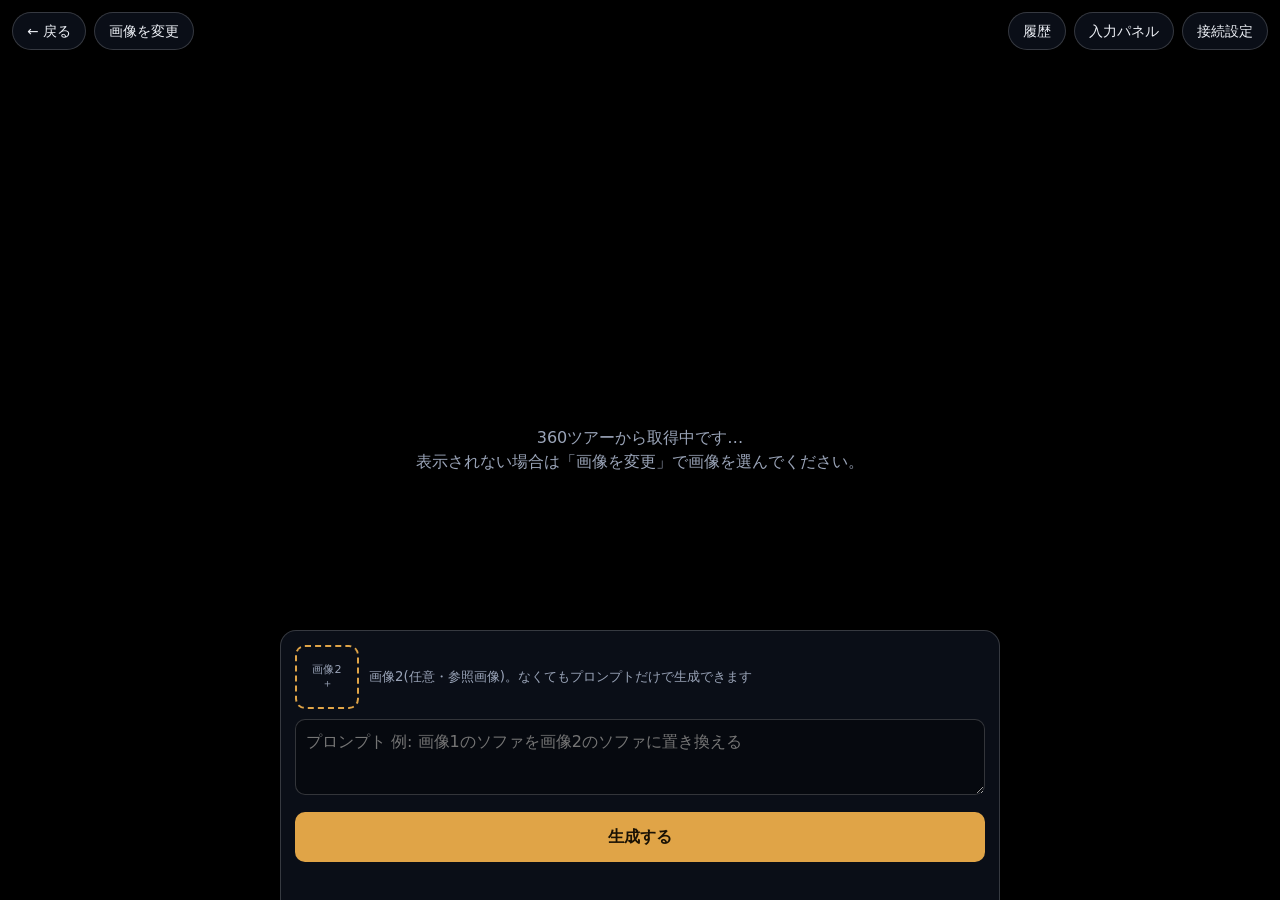
==== commit ebefb9be: "Add files via upload" ====
--- a/ai.html
+++ b/ai.html
@@ -42,8 +42,53 @@
 #knob{position:absolute;top:50%;left:var(--pos,50%);width:42px;height:42px;margin:-21px 0 0 -21px;border-radius:50%;background:#fff;color:#111;display:grid;place-items:center;font-size:15px;font-weight:700;box-shadow:0 2px 10px rgba(0,0,0,.55);cursor:ew-resize}
 #knob:focus-visible{outline:2px solid var(--accent);outline-offset:3px}
 .tag{position:absolute;top:64px;padding:4px 10px;border-radius:999px;background:rgba(0,0,0,.55);font-size:.75rem;pointer-events:none}
-#dl{position:absolute;right:14px;bottom:calc(var(--panel-h,0px) + 14px);z-index:4;display:none;align-items:center;gap:6px;padding:11px 18px;border-radius:999px;background:var(--accent);color:#1a1205;font-weight:700;font-size:.9rem;text-decoration:none;box-shadow:0 4px 14px rgba(0,0,0,.5)}
-@media(min-width:860px){#dl{bottom:14px}}
+.acts{position:absolute;right:calc(14px + env(safe-area-inset-right,0px) + var(--hist-w,0px));bottom:calc(var(--panel-h,0px) + 14px);z-index:4;display:none;gap:8px;flex-wrap:wrap;justify-content:flex-end;max-width:calc(100% - 28px - var(--hist-w,0px))}
+.acts.show{display:flex}
+.acts a,.acts button{display:inline-flex;align-items:center;gap:6px;min-height:44px;padding:11px 18px;border-radius:999px;font:inherit;font-weight:700;font-size:.9rem;text-decoration:none;box-shadow:0 4px 14px rgba(0,0,0,.5);cursor:pointer}
+#dl{background:var(--accent);color:#1a1205;border:0}
+#use{background:var(--panel);backdrop-filter:blur(8px);color:var(--ink);border:1px solid var(--accent)}
+@media(min-width:860px){.acts{bottom:14px}}
+.hero.nopanel .acts{bottom:calc(14px + env(safe-area-inset-bottom,0px))}
+/* 赤ペン */
+#paint{position:absolute;z-index:2;display:none;opacity:.8;pointer-events:none}
+#paint.on{pointer-events:auto;touch-action:none;cursor:crosshair}
+#tools{position:absolute;z-index:4;left:12px;top:calc(var(--top-h,56px) + 4px);max-width:calc(100% - 24px - var(--hist-w,0px));display:none;flex-wrap:wrap;align-items:center;gap:6px;padding:6px;background:var(--panel);backdrop-filter:blur(10px);border:1px solid var(--line);border-radius:14px}
+#tools.show{display:flex}
+#tools .chip{min-height:40px}
+#tools .chip[aria-pressed="true"]{background:var(--accent);color:#1a1205;border-color:var(--accent)}
+#tools .chip:disabled{opacity:.45}
+.sz{display:flex;align-items:center;gap:6px;font-size:.8rem;color:var(--mute);min-height:40px}
+.sz input{width:110px;height:40px;margin:0;accent-color:var(--accent)}
+#markinfo{display:none;margin-top:8px;font-size:.8rem;color:#ff9c9c}
+/* 進捗 */
+#prog{position:absolute;inset:0;z-index:5;display:none;align-items:center;justify-content:center;pointer-events:none}
+#prog.show{display:flex}
+.pcard{display:flex;flex-direction:column;align-items:center;gap:8px;padding:20px 28px;border-radius:22px;background:rgba(8,11,18,.58);backdrop-filter:blur(8px);border:1px solid var(--line)}
+.ringbox{position:relative;width:128px;height:128px}
+.ringbox svg{width:100%;height:100%;transform:rotate(-90deg)}
+.ringbox circle{fill:none;stroke-width:8}
+.ringbox .bg{stroke:rgba(255,255,255,.18)}
+.ringbox .fg{stroke:var(--accent);stroke-linecap:round;stroke-dasharray:326.73;stroke-dashoffset:326.73}
+#pct{position:absolute;inset:0;display:grid;place-items:center;font-size:1.9rem;font-weight:700;font-variant-numeric:tabular-nums}
+#stage{font-size:.95rem}
+#el{font-size:.75rem;color:var(--mute);font-variant-numeric:tabular-nums}
+@media(prefers-reduced-motion:no-preference){.ringbox .fg{transition:stroke-dashoffset .25s linear}#prog.slow .pcard{animation:pu 1.8s ease-in-out infinite}}
+@keyframes pu{50%{opacity:.7}}
+/* 履歴 */
+#hist{position:absolute;z-index:3;right:calc(8px + env(safe-area-inset-right,0px));top:calc(var(--top-h,56px) + 4px);bottom:calc(var(--panel-h,0px) + 8px);width:78px;display:none;flex-direction:column;gap:8px;padding:8px 6px;background:var(--panel);backdrop-filter:blur(8px);border:1px solid var(--line);border-radius:12px}
+.hero.hopen #hist{display:flex}
+.hero.hopen{--hist-w:88px}
+.hero.nopanel #hist{bottom:calc(8px + env(safe-area-inset-bottom,0px))}
+@media(min-width:940px){#hist{bottom:12px}}
+#hlist{flex:1;min-height:0;overflow-y:auto;overflow-x:hidden;display:flex;flex-direction:column;gap:8px;overscroll-behavior:contain}
+.hi{position:relative;flex:none}
+.ht{display:block;width:100%;padding:0;border:2px solid transparent;border-radius:8px;background:#000;cursor:pointer;overflow:hidden}
+.hi.act .ht{border-color:var(--accent)}
+.ht img{display:block;width:100%;aspect-ratio:4/3;object-fit:cover}
+.hx{position:absolute;top:2px;right:2px;width:22px;height:22px;padding:0;border:0;border-radius:50%;background:rgba(0,0,0,.7);color:#fff;font-size:14px;line-height:22px;cursor:pointer}
+.hx::after{content:"";position:absolute;inset:-9px}
+#hclr{min-height:40px;padding:6px 2px;border:1px solid var(--line);border-radius:8px;background:transparent;color:var(--ink);font:inherit;font-size:.66rem;cursor:pointer}
+#hempty{font-size:.7rem;color:var(--mute);text-align:center;padding:6px 0}
 @media(prefers-reduced-motion:no-preference){.busy{animation:p 1.2s ease-in-out infinite}}
 @keyframes p{50%{opacity:.4}}
 </style>
@@ -51,6 +96,7 @@
 <body>
 <div class="hero">
   <img id="cap" alt="360ビューのキャプチャ">
+  <canvas id="paint" aria-label="赤ペンのマーク"></canvas>
   <div id="capEmpty">360ツアーから取得中です…<br>表示されない場合は「画像を変更」で画像を選んでください。</div>
   <div id="cmp" aria-label="元画像と生成結果の比較">
     <img id="cmpA" alt="元画像(360キャプチャ)">
@@ -64,14 +110,42 @@
     <div class="grp">
       <button class="chip" id="back" type="button">← 戻る</button>
       <button class="chip" id="chg" type="button">画像を変更</button>
+      <button class="chip" id="mark" type="button" aria-pressed="false" style="display:none">✎ マーク</button>
     </div>
     <div class="grp" style="justify-content:flex-end">
       <button class="chip" id="closecmp" type="button" style="display:none">比較を閉じる</button>
+      <button class="chip" id="hbtn" type="button" aria-pressed="false">履歴</button>
       <button class="chip" id="pnl" type="button">入力パネル</button>
       <button class="chip" id="gear" type="button">接続設定</button>
     </div>
   </div>
-  <a id="dl" download="result.png">⬇ ダウンロード</a>
+  <div class="acts" id="acts">
+    <button id="use" type="button">この結果を画像1にする</button>
+    <a id="dl" download="result.png">⬇ ダウンロード</a>
+  </div>
+  <div id="tools" role="toolbar" aria-label="マークツール">
+    <button class="chip" id="tPen" type="button" aria-pressed="true">赤ペン</button>
+    <button class="chip" id="tEr" type="button" aria-pressed="false">消しゴム</button>
+    <label class="sz">太さ<input id="tSize" type="range" min="4" max="80" value="20" aria-label="ペンの太さ"></label>
+    <button class="chip" id="tUndo" type="button" disabled>元に戻す</button>
+    <button class="chip" id="tClr" type="button" disabled>全消去</button>
+    <button class="chip" id="tDone" type="button">完了</button>
+  </div>
+  <div id="hist" aria-label="生成履歴">
+    <button id="hclr" type="button">すべて削除</button>
+    <div id="hlist"></div>
+    <div id="hempty">履歴なし</div>
+  </div>
+  <div id="prog">
+    <div class="pcard">
+      <div class="ringbox" id="ringbox" role="progressbar" aria-label="生成の進捗(目安)" aria-valuemin="0" aria-valuemax="100" aria-valuenow="0">
+        <svg viewBox="0 0 120 120" aria-hidden="true"><circle class="bg" cx="60" cy="60" r="52"/><circle class="fg" id="ring" cx="60" cy="60" r="52"/></svg>
+        <div id="pct" aria-hidden="true">0%</div>
+      </div>
+      <div id="stage" aria-live="polite"></div>
+      <div id="el"></div>
+    </div>
+  </div>
   <input type="file" id="f1" accept="image/*" hidden>
   <div id="set">
     <input id="base" aria-label="サーバーのアドレス" placeholder="server.pyのアドレス 例: https://pc名.xxxx.ts.net / http://100.x.x.x:8080 / http://localhost:8080">
@@ -85,6 +159,7 @@
       <small>画像2(任意・参照画像)。なくてもプロンプトだけで生成できます</small>
     </div>
     <textarea id="pos" placeholder="プロンプト 例: 画像1のソファを画像2のソファに置き換える"></textarea>
+    <div id="markinfo" aria-live="polite">赤マークあり — マーク部分のみ編集します</div>
     <button class="go" id="go" type="button">生成する</button>
     <div id="status" aria-live="polite"></div>
   </div>
@@ -396,6 +471,11 @@
 
 const $ = s => document.querySelector(s);
 const files = {1:null, 2:null};
+// ---- 追加機能の共有状態 ----
+const paint = $('#paint'), pctx = paint.getContext('2d');
+let strokes = [], drawOn = false, wasPanel = false;
+let hist = [], activeId = null, histOK = true, histOpen = false;
+let cmpUrls = [], curCmp = null;
 const baseEl = $('#base'), keyEl = $('#key');
 baseEl.value = localStorage.getItem('comfy_base2') || '';
 keyEl.value = localStorage.getItem('comfy_key') || '';
@@ -443,8 +523,12 @@
   if(!f || !f.type.startsWith('image/')) return;
   hideCompare();
   files[1] = f;
-  const im = $('#cap'); im.src = URL.createObjectURL(f); im.style.display='block';
+  const im = $('#cap'), old = im.src;
+  strokes = []; redraw(); updMark();
+  im.src = URL.createObjectURL(f); im.style.display='block';
+  if(old && old.startsWith('blob:')) URL.revokeObjectURL(old);
   $('#capEmpty').style.display='none';
+  syncPaint(); updMarkBtn();
 }
 $('#chg').onclick = () => $('#f1').click();
 
@@ -462,15 +546,31 @@
 
 // 比較スライダー(元画像と同じ位置・アスペクト比)
 const hero = document.querySelector('.hero'), cmp = $('#cmp'), panel = document.querySelector('.panel');
-function syncPanel(){ hero.style.setProperty('--panel-h', panel.classList.contains('hide') ? '0px' : panel.offsetHeight+'px'); }
-function fit(){
-  const im = $('#cap'); if(!im.naturalWidth) return;
+function syncPanel(){
+  const hid = panel.classList.contains('hide'), tb = document.querySelector('.top');
+  hero.style.setProperty('--panel-h', hid ? '0px' : panel.offsetHeight+'px');
+  hero.style.setProperty('--top-h', Math.max(56, tb.offsetHeight)+'px');
+  hero.classList.toggle('nopanel', hid);
+}
+function boxOf(im){
   const W = hero.clientWidth, H = hero.clientHeight, r = im.naturalWidth/im.naturalHeight;
   let w = W, h = W/r; if(h > H){ h = H; w = H*r; }
-  Object.assign(cmp.style, {width:w+'px', height:h+'px', left:(W-w)/2+'px', top:(H-h)/2+'px'});
-}
+  return {w, h, l:(W-w)/2, t:(H-h)/2};
+}
+function place(el, b){ Object.assign(el.style, {width:b.w+'px', height:b.h+'px', left:b.l+'px', top:b.t+'px'}); }
+function fit(){
+  const im = $('#cap'), A = $('#cmpA');
+  if(im.naturalWidth) place(paint, boxOf(im));
+  const ref = (A.complete && A.naturalWidth) ? A : (im.naturalWidth ? im : null);
+  if(ref) place(cmp, boxOf(ref));
+}
+$('#cmpA').onload = fit;
+$('#cap').onload = () => { // 画像1が変わったらcanvasを元解像度に合わせる(内容は空)
+  const im = $('#cap'); paint.width = im.naturalWidth; paint.height = im.naturalHeight;
+  strokes = []; updMark(); fit();
+};
 addEventListener('resize', () => { fit(); syncPanel(); });
-new ResizeObserver(syncPanel).observe(panel);
+new ResizeObserver(syncPanel).observe(panel); new ResizeObserver(syncPanel).observe(document.querySelector('.top'));
 function setPos(p){ p = Math.max(0, Math.min(100, p)); cmp.style.setProperty('--pos', p+'%'); $('#knob').setAttribute('aria-valuenow', Math.round(p)); }
 let drag = false;
 const posFrom = e => { const r = cmp.getBoundingClientRect(); setPos((e.clientX-r.left)/r.width*100); };
@@ -482,17 +582,22 @@
   if(e.key === 'ArrowLeft'){ e.preventDefault(); setPos(cur-3); }
   if(e.key === 'ArrowRight'){ e.preventDefault(); setPos(cur+3); }
 });
-function showCompare(url, name){
-  $('#cmpA').src = $('#cap').src; $('#cmpB').src = url;
+function showCompare(res, name, orig, id){
+  setDraw(false);
+  cmpUrls.forEach(u => URL.revokeObjectURL(u));
+  const ur = URL.createObjectURL(res), uo = URL.createObjectURL(orig);
+  cmpUrls = [ur, uo]; curCmp = {blob:res, name, id:id||null}; activeId = id || null;
+  $('#cmpA').src = uo; $('#cmpB').src = ur;
   fit(); setPos(50);
   cmp.style.display = 'block'; $('#cap').style.display = 'none';
-  $('#dl').href = url; $('#dl').download = name; $('#dl').style.display = 'flex';
+  $('#dl').href = ur; $('#dl').download = name; $('#acts').classList.add('show');
   $('#closecmp').style.display = '';
-  panel.classList.add('hide'); syncPanel();
+  panel.classList.add('hide'); syncPanel(); syncPaint(); updMarkBtn(); renderHist();
 }
 function hideCompare(){
-  cmp.style.display = 'none'; $('#dl').style.display = 'none'; $('#closecmp').style.display = 'none';
+  cmp.style.display = 'none'; $('#acts').classList.remove('show'); $('#closecmp').style.display = 'none';
   if($('#cap').src) $('#cap').style.display = 'block';
+  activeId = null; syncPaint(); updMarkBtn(); renderHist();
 }
 $('#closecmp').onclick = hideCompare;
 $('#pnl').onclick = () => { panel.classList.toggle('hide'); syncPanel(); };
@@ -540,16 +645,231 @@
   return j.subfolder ? j.subfolder+'/'+j.name : j.name;
 }
 
+// ================= 進捗表示(目安) =================
+const GEN_KEY = 'ai_gen_ms', RING_C = 326.73;
+let pTimer = null, pStart = 0, pExp = 120000, pMax = 0;
+function expectedMs(){ const v = parseFloat(localStorage.getItem(GEN_KEY)); return (v > 5000 && v < 1800000) ? v : 120000; }
+function pctAt(x){ return Math.min(94.9, x <= 1 ? 90*x : 90 + 5*(1-Math.exp(-(x-1)*1.5))); }
+function drawProg(p){
+  p = Math.round(p);
+  $('#pct').textContent = p+'%'; $('#ringbox').setAttribute('aria-valuenow', p);
+  $('#ring').style.strokeDashoffset = RING_C*(1-p/100);
+}
+function setStage(t){ $('#stage').textContent = t; }
+function tickProg(){
+  const ms = Date.now()-pStart, x = ms/pExp;
+  pMax = Math.max(pMax, pctAt(x)); drawProg(pMax);
+  $('#prog').classList.toggle('slow', x > 1);
+  const s = Math.floor(ms/1000); $('#el').textContent = '経過 '+Math.floor(s/60)+':'+String(s%60).padStart(2,'0');
+}
+function startProg(){
+  pStart = Date.now(); pMax = 0; pExp = expectedMs();
+  $('#prog').classList.remove('slow'); $('#prog').classList.add('show');
+  drawProg(0); setStage('アップロード中…'); tickProg();
+  clearInterval(pTimer); pTimer = setInterval(tickProg, 200);
+}
+function finishProg(){ clearInterval(pTimer); pTimer = null; drawProg(100); setStage('完了'); $('#prog').classList.remove('slow'); }
+function stopProg(){ clearInterval(pTimer); pTimer = null; $('#prog').classList.remove('show','slow'); }
+function learnDuration(ms){
+  const old = parseFloat(localStorage.getItem(GEN_KEY));
+  const v = (old > 5000 && old < 1800000) ? old*0.6 + ms*0.4 : ms;
+  try{ localStorage.setItem(GEN_KEY, String(Math.round(v))); }catch(e){}
+}
+
+// ================= 赤ペン =================
+const tool = {mode:'draw'};
+const probe = document.createElement('canvas'), probeCtx = probe.getContext('2d', {willReadFrequently:true});
+function setStyle(c, mode){
+  c.globalCompositeOperation = mode === 'erase' ? 'destination-out' : 'source-over';
+  c.strokeStyle = c.fillStyle = '#ff0000'; c.lineCap = c.lineJoin = 'round';
+}
+function dot(s, p){ setStyle(pctx, s.mode); pctx.beginPath(); pctx.arc(p[0], p[1], s.size/2, 0, Math.PI*2); pctx.fill(); }
+function seg(s, a, b){ setStyle(pctx, s.mode); pctx.lineWidth = s.size; pctx.beginPath(); pctx.moveTo(a[0], a[1]); pctx.lineTo(b[0], b[1]); pctx.stroke(); }
+function redraw(){
+  pctx.setTransform(1,0,0,1,0,0); pctx.globalCompositeOperation = 'source-over'; pctx.clearRect(0, 0, paint.width, paint.height);
+  for(const s of strokes){
+    if(s.pts.length === 1){ dot(s, s.pts[0]); continue; }
+    setStyle(pctx, s.mode); pctx.lineWidth = s.size; pctx.beginPath();
+    pctx.moveTo(s.pts[0][0], s.pts[0][1]); for(let i=1;i<s.pts.length;i++) pctx.lineTo(s.pts[i][0], s.pts[i][1]);
+    pctx.stroke();
+  }
+}
+function hasMarks(){
+  if(!paint.width || !strokes.some(s => s.mode === 'draw')) return false;
+  const k = Math.min(1, 256/Math.max(paint.width, paint.height));
+  const w = Math.max(1, Math.round(paint.width*k)), h = Math.max(1, Math.round(paint.height*k));
+  probe.width = w; probe.height = h; probeCtx.imageSmoothingQuality = 'high';
+  probeCtx.drawImage(paint, 0, 0, w, h);
+  const d = probeCtx.getImageData(0, 0, w, h).data;
+  for(let i=3;i<d.length;i+=4) if(d[i] > 0) return true;
+  return false;
+}
+function updMark(){
+  const m = hasMarks();
+  $('#markinfo').style.display = m ? 'block' : 'none';
+  $('#tUndo').disabled = !strokes.length; $('#tClr').disabled = !strokes.length;
+}
+function syncPaint(){ paint.style.display = ($('#cap').style.display === 'block' && cmp.style.display !== 'block') ? 'block' : 'none'; }
+function updMarkBtn(){ $('#mark').style.display = ($('#cap').src && cmp.style.display !== 'block') ? '' : 'none'; }
+function setDraw(on){
+  if(on && (!$('#cap').naturalWidth || cmp.style.display === 'block')) return;
+  if(on === drawOn) return;
+  drawOn = on; paint.classList.toggle('on', on); $('#tools').classList.toggle('show', on);
+  $('#mark').setAttribute('aria-pressed', on);
+  if(on){ wasPanel = !panel.classList.contains('hide'); panel.classList.add('hide'); }
+  else if(wasPanel){ panel.classList.remove('hide'); wasPanel = false; }
+  syncPanel();
+}
+$('#mark').onclick = () => setDraw(!drawOn);
+$('#tDone').onclick = () => setDraw(false);
+function setTool(m){
+  tool.mode = m; $('#tPen').setAttribute('aria-pressed', m === 'draw'); $('#tEr').setAttribute('aria-pressed', m === 'erase');
+}
+$('#tPen').onclick = () => setTool('draw'); $('#tEr').onclick = () => setTool('erase');
+$('#tUndo').onclick = () => { strokes.pop(); redraw(); updMark(); };
+$('#tClr').onclick = () => { strokes = []; redraw(); updMark(); };
+let curStroke = null;
+const ptOf = e => { const r = paint.getBoundingClientRect(); return [(e.clientX-r.left)/r.width*paint.width, (e.clientY-r.top)/r.height*paint.height]; };
+paint.addEventListener('pointerdown', e => {
+  if(!drawOn || !e.isPrimary || e.button > 0) return;
+  e.preventDefault(); paint.setPointerCapture(e.pointerId);
+  const k = paint.width/paint.getBoundingClientRect().width, p = ptOf(e);
+  curStroke = {mode:tool.mode, size:Number($('#tSize').value)*k, pts:[p]}; dot(curStroke, p);
+});
+paint.addEventListener('pointermove', e => {
+  if(!curStroke || !e.isPrimary) return;
+  const p = ptOf(e), last = curStroke.pts[curStroke.pts.length-1];
+  curStroke.pts.push(p); seg(curStroke, last, p);
+});
+['pointerup','pointercancel'].forEach(t => paint.addEventListener(t, e => {
+  if(!curStroke || !e.isPrimary) return;
+  strokes.push(curStroke); curStroke = null; updMark();
+}));
+async function composeMarked(){
+  const c = document.createElement('canvas'); c.width = paint.width; c.height = paint.height;
+  const x = c.getContext('2d'); x.drawImage($('#cap'), 0, 0, c.width, c.height); x.drawImage(paint, 0, 0);
+  const b = await new Promise(r => c.toBlob(r, 'image/jpeg', 0.95));
+  if(!b) throw new Error('マーク付き画像の作成に失敗しました。');
+  return new File([b], 'marked.jpg', {type:'image/jpeg'});
+}
+
+// ================= 履歴(IndexedDB) =================
+const MAX_HIST = 50;
+let dbp = null;
+function idb(){
+  if(dbp) return dbp;
+  dbp = new Promise((res, rej) => {
+    try{
+      if(!window.indexedDB) return rej(new Error('no idb'));
+      const q = indexedDB.open('ai_history', 1);
+      q.onupgradeneeded = () => { const s = q.result.createObjectStore('items', {keyPath:'id'}); s.createIndex('ts', 'ts'); };
+      q.onsuccess = () => res(q.result); q.onerror = () => rej(q.error); q.onblocked = () => rej(new Error('blocked'));
+    }catch(e){ rej(e); }
+  });
+  return dbp;
+}
+const tx = (mode, fn) => idb().then(db => new Promise((res, rej) => {
+  const t = db.transaction('items', mode); let rq;
+  try{ rq = fn(t.objectStore('items')); }catch(e){ rej(e); return; }
+  t.oncomplete = () => res(rq && 'result' in rq ? rq.result : undefined);
+  t.onerror = ev => rej(ev.target && ev.target.error); t.onabort = () => rej(t.error || new Error('abort'));
+}));
+async function makeThumb(blob){
+  const bm = await createImageBitmap(blob), k = Math.min(1, 160/Math.max(bm.width, bm.height));
+  const c = document.createElement('canvas'); c.width = Math.max(1, Math.round(bm.width*k)); c.height = Math.max(1, Math.round(bm.height*k));
+  c.getContext('2d').drawImage(bm, 0, 0, c.width, c.height); if(bm.close) bm.close();
+  return await new Promise(r => c.toBlob(r, 'image/jpeg', 0.8));
+}
+function renderHist(){
+  const list = $('#hlist'); list.textContent = '';
+  for(const it of hist){
+    const d = document.createElement('div'); d.className = 'hi' + (it.id === activeId ? ' act' : ''); d.title = it.prompt;
+    const b = document.createElement('button'); b.type = 'button'; b.className = 'ht'; b.setAttribute('aria-label', '履歴を開く: ' + it.prompt.slice(0, 30));
+    const im = new Image(); im.alt = ''; im.loading = 'lazy'; im.decoding = 'async'; im.src = it.turl; b.append(im);
+    b.onclick = () => openHist(it);
+    const x = document.createElement('button'); x.type = 'button'; x.className = 'hx'; x.textContent = '×'; x.setAttribute('aria-label', 'この履歴を削除');
+    x.onclick = ev => { ev.stopPropagation(); delHist(it.id); };
+    d.append(b, x); list.append(d);
+  }
+  $('#hempty').style.display = hist.length ? 'none' : 'block';
+  $('#hclr').style.display = hist.length ? '' : 'none';
+  hero.classList.toggle('hopen', histOK && histOpen);
+  $('#hbtn').style.display = histOK ? '' : 'none';
+  $('#hbtn').setAttribute('aria-pressed', histOK && histOpen);
+}
+function openHist(it){
+  showCompare(it.result, it.name, it.original, it.id);
+}
+async function delHist(id){
+  try{ await tx('readwrite', s => s.delete(id)); }catch(e){}
+  const i = hist.findIndex(h => h.id === id);
+  if(i >= 0){ URL.revokeObjectURL(hist[i].turl); hist.splice(i, 1); }
+  renderHist();
+}
+$('#hclr').onclick = async () => {
+  if(!confirm('履歴をすべて削除しますか?')) return;
+  try{ await tx('readwrite', s => s.clear()); }catch(e){}
+  hist.forEach(h => URL.revokeObjectURL(h.turl)); hist = []; renderHist();
+};
+$('#hbtn').onclick = () => { histOpen = !histOpen; renderHist(); };
+async function dropOldest(){ if(hist.length) await delHist(hist[hist.length-1].id); }
+async function saveHistory(rec){
+  if(!histOK) return;
+  try{
+    rec.thumb = await makeThumb(rec.result);
+    const row = {id:rec.id, ts:rec.ts, prompt:rec.prompt, thumb:rec.thumb, result:rec.result, original:rec.original, name:rec.name};
+    try{ await tx('readwrite', s => s.put(row)); }
+    catch(e){
+      if(e && e.name === 'QuotaExceededError'){
+        await dropOldest();
+        try{ await tx('readwrite', s => s.put(row)); }
+        catch(e2){ setStatus('履歴を保存できませんでした(容量不足)。生成結果は表示されています。', true); return; }
+      }else return;
+    }
+    hist.unshift({...row, turl:URL.createObjectURL(row.thumb)});
+    while(hist.length > MAX_HIST) await dropOldest();
+    if(innerWidth >= 860) histOpen = true;
+    renderHist();
+  }catch(e){ /* 履歴が失敗しても生成には影響させない */ }
+}
+async function loadHist(){
+  try{
+    if(navigator.storage && navigator.storage.persist) navigator.storage.persist().catch(() => {});
+    const rows = await tx('readonly', s => s.getAll());
+    rows.sort((a, b) => b.ts - a.ts);
+    hist = rows.map(r => ({...r, turl:URL.createObjectURL(r.thumb)}));
+    histOpen = innerWidth >= 860 && hist.length > 0;
+  }catch(e){ histOK = false; }
+  renderHist();
+}
+loadHist();
+
+// ================= 結果を画像1にする =================
+$('#use').onclick = () => {
+  if(!curCmp) return;
+  const b = curCmp.blob;
+  setImg1(new File([b], curCmp.name || 'result.png', {type:b.type || 'image/png'}));
+  panel.classList.remove('hide'); syncPanel(); setStatus('');
+};
+
+// ================= 生成 =================
 $('#go').onclick = async () => {
   const btn = $('#go');
   const prompt = $('#pos').value.trim();
   if(!files[1]) return setStatus('画像1(360キャプチャ)がありません。「画像を変更」で選んでください。', true);
   if(!prompt) return setStatus('プロンプトを入力してください。', true);
   btn.disabled = true;
-  const t0 = Date.now();
+  const t0 = Date.now(), orig = files[1];
+  startProg();
   try{
+    // 赤マークがあれば合成画像を画像1として送る(元画像はorigとして清潔なまま保持)
+    let src1 = orig, sendPrompt = prompt;
+    if(hasMarks()){
+      src1 = await composeMarked();
+      sendPrompt = prompt.replace(/[\s.。!！]+$/, '') + '. Only edit the areas marked in red in image 1. Remove the red marks completely in the result. Keep everything else unchanged.';
+    }
     setStatus('画像をアップロード中…');
-    const [n1, n2] = await Promise.all([upload(files[1]), files[2] ? upload(files[2]) : null]);
+    const [n1, n2] = await Promise.all([upload(src1), files[2] ? upload(files[2]) : null]);
     const wf = structuredClone(WORKFLOW);
     wf[NODE.img1].inputs.image = n1;
     if(n2){
@@ -561,10 +881,10 @@
           if(Array.isArray(v) && v[0] === NODE.img2) delete n.inputs[k];
       delete wf[NODE.img2];
     }
-    wf[NODE.enc].inputs.prompt = prompt;
+    wf[NODE.enc].inputs.prompt = sendPrompt;
     wf[NODE.enc].inputs.negative_prompt = '';
     wf[NODE.sampler].inputs.seed = Math.floor(Math.random()*1e15);
-    setStatus('ComfyUIに送信中…');
+    setStatus('ComfyUIに送信中…'); setStage('キューに送信中…');
     const r = await fetch(base()+'/prompt', {method:'POST', headers:hdr({'Content-Type':'application/json'}),
       body: JSON.stringify({prompt: wf, client_id: 'web-'+Date.now()})});
     const j = await r.json().catch(()=>({}));
@@ -574,6 +894,7 @@
       throw new Error((j.error && j.error.message || 'ワークフローが拒否されました') + (ne?' - '+ne:''));
     }
     const id = j.prompt_id;
+    setStage('生成中…');
     for(;;){
       await sleep(1200);
       setStatus('生成中… '+Math.round((Date.now()-t0)/1000)+' 秒');
@@ -588,15 +909,18 @@
         const i = imgs[0];
         const url = base()+'/view?filename='+encodeURIComponent(i.filename)+'&subfolder='+encodeURIComponent(i.subfolder||'')+'&type='+i.type;
         const blob = await (await fetch(url, {headers:hdr()})).blob();
-        const obj = URL.createObjectURL(blob);
-        showCompare(obj, i.filename);
-        setStatus(Math.round((Date.now()-t0)/1000)+' 秒で完了しました。');
+        const dur = Date.now()-t0; learnDuration(dur);
+        finishProg(); await sleep(400); stopProg();
+        const hid = Date.now().toString(36)+Math.random().toString(36).slice(2,6);
+        showCompare(blob, i.filename, orig, hid);
+        setStatus(Math.round(dur/1000)+' 秒で完了しました。');
+        saveHistory({id:hid, ts:Date.now(), prompt, name:i.filename, result:blob, original:orig});
         break;
       }
     }
   }catch(err){
     setStatus(err.message.includes('Failed to fetch') ? 'PCに接続できません。'+mixedHint()+' 「接続設定」から接続テストを行ってください。' : err.message, true);
-  }finally{ btn.disabled = false; }
+  }finally{ stopProg(); btn.disabled = false; }
 };
 </script>
 </body>
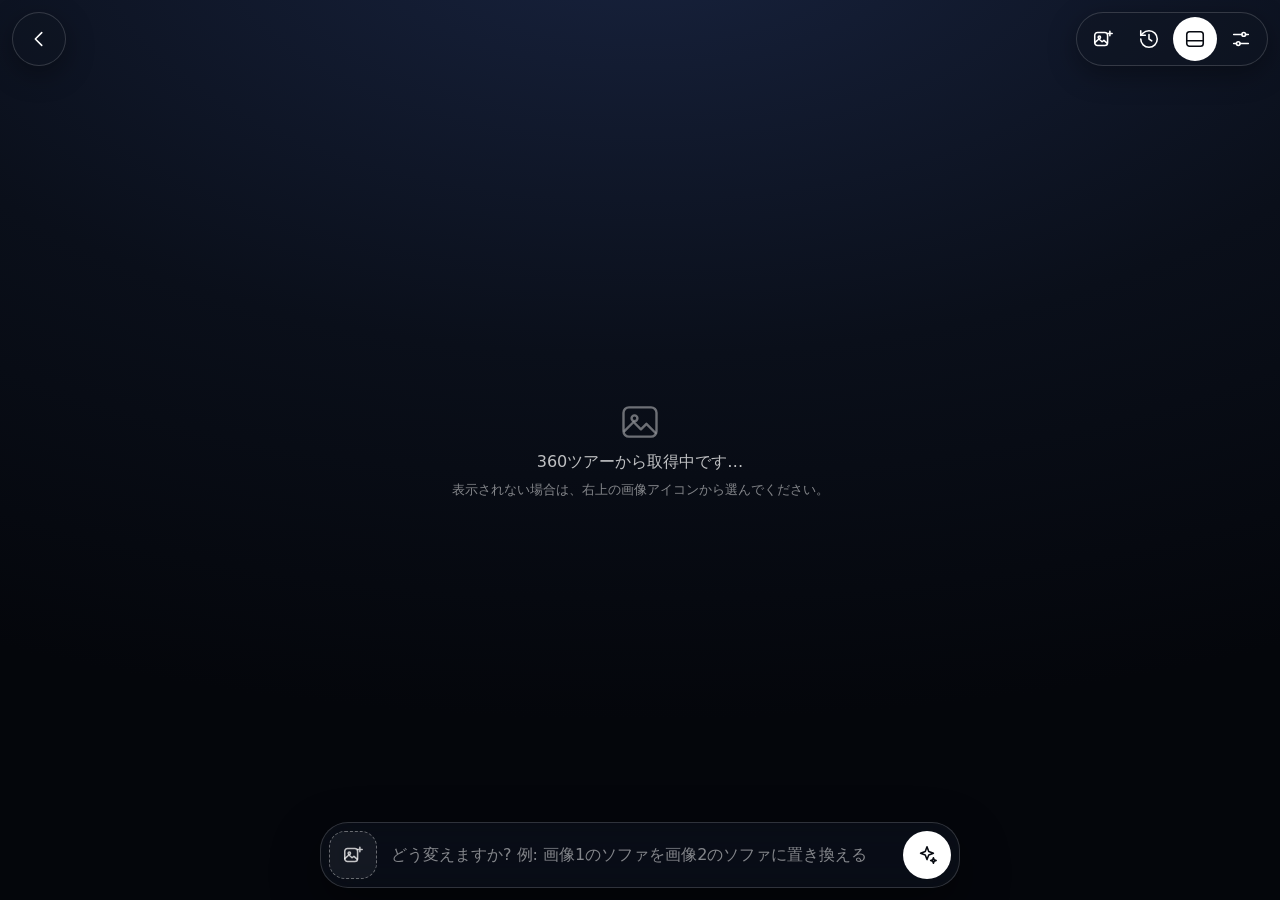
==== commit 382f13c6: "Add files via upload" ====
--- a/ai.html
+++ b/ai.html
@@ -3,925 +3,123 @@
 <head>
 <meta charset="utf-8">
 <meta name="viewport" content="width=device-width, initial-scale=1, viewport-fit=cover">
+<meta name="theme-color" content="#070a11">
 <title>AIレンダリング — Kajanchi</title>
-<style>
-:root{--bg:#0b0f18;--panel:rgba(14,19,30,.78);--ink:#eef1f7;--mute:#9aa4b8;--line:rgba(255,255,255,.18);--accent:#e0a447;--err:#ff8a80}
-*{box-sizing:border-box}
-html{scroll-behavior:smooth}
-body{margin:0;background:var(--bg);color:var(--ink);font:16px/1.5 "Hiragino Sans","Yu Gothic","Noto Sans JP","Segoe UI",system-ui,sans-serif}
-.hero{position:relative;height:100vh;height:100dvh;background:#000;overflow:hidden}
-#cap{position:absolute;inset:0;width:100%;height:100%;object-fit:contain;display:none}
-#capEmpty{position:absolute;inset:0;display:grid;place-items:center;color:var(--mute);text-align:center;padding:24px}
-.top{position:absolute;top:0;left:0;right:0;display:flex;justify-content:space-between;gap:8px;padding:12px;z-index:3;pointer-events:none}
-.top>*{pointer-events:auto}
-.chip{padding:8px 14px;border:1px solid var(--line);border-radius:999px;background:var(--panel);backdrop-filter:blur(8px);color:var(--ink);font:inherit;font-size:.85rem;cursor:pointer}
-.panel{position:absolute;left:50%;bottom:0;transform:translateX(-50%);width:min(720px,100%);padding:14px 14px calc(14px + env(safe-area-inset-bottom,0px));background:var(--panel);backdrop-filter:blur(12px);border:1px solid var(--line);border-bottom:0;border-radius:16px 16px 0 0;z-index:3}
-.ref{display:flex;align-items:center;gap:10px;margin-bottom:10px}
-.drop{position:relative;width:64px;height:64px;flex:none;border:2px dashed var(--accent);border-radius:10px;display:grid;place-items:center;text-align:center;color:var(--mute);font-size:.7rem;line-height:1.2;cursor:pointer;overflow:hidden}
-.drop.has{border-style:solid;border-color:var(--line)}
-.drop img{position:absolute;inset:0;width:100%;height:100%;object-fit:cover}
-.drop input{display:none}
-.drop.over{background:rgba(255,255,255,.12)}
-.ref small{color:var(--mute)}
-textarea{width:100%;min-height:76px;max-height:30vh;resize:vertical;padding:10px;border:1px solid var(--line);border-radius:10px;background:rgba(0,0,0,.35);color:inherit;font:inherit}
-textarea:focus,button:focus-visible,.drop:focus-visible{outline:2px solid var(--accent);outline-offset:2px}
-button.go{width:100%;margin-top:10px;padding:13px;border:0;border-radius:10px;background:var(--accent);color:#1a1205;font:inherit;font-weight:700;cursor:pointer}
-button.go:disabled{opacity:.55;cursor:wait}
-#status{margin-top:8px;font-size:.85rem;color:var(--mute);min-height:1.2em}
-#status.err{color:var(--err)}
-#set{position:absolute;top:56px;right:12px;z-index:4;width:min(360px,calc(100% - 24px));background:var(--panel);backdrop-filter:blur(12px);border:1px solid var(--line);border-radius:12px;padding:12px;display:none;font-size:.85rem}
-#set.open{display:block}
-#set input{display:block;width:100%;padding:8px;margin-top:6px;border:1px solid var(--line);border-radius:8px;background:rgba(0,0,0,.35);color:inherit}
-#conn{margin-top:8px}#conn.ok{color:#7ddc87}#conn.bad{color:var(--err)}
-.grp{display:flex;gap:8px;flex-wrap:wrap}
-.panel.hide{display:none}
-#cmp{position:absolute;display:none;z-index:1;touch-action:none;cursor:ew-resize;user-select:none;-webkit-user-select:none}
-#cmp img{position:absolute;inset:0;width:100%;height:100%;object-fit:fill;display:block;pointer-events:none;-webkit-user-drag:none}
-#cmpB{clip-path:inset(0 0 0 var(--pos,50%))}
-#bar{position:absolute;top:0;bottom:0;left:var(--pos,50%);width:2px;margin-left:-1px;background:#fff;box-shadow:0 0 8px rgba(0,0,0,.7);pointer-events:none}
-#knob{position:absolute;top:50%;left:var(--pos,50%);width:42px;height:42px;margin:-21px 0 0 -21px;border-radius:50%;background:#fff;color:#111;display:grid;place-items:center;font-size:15px;font-weight:700;box-shadow:0 2px 10px rgba(0,0,0,.55);cursor:ew-resize}
-#knob:focus-visible{outline:2px solid var(--accent);outline-offset:3px}
-.tag{position:absolute;top:64px;padding:4px 10px;border-radius:999px;background:rgba(0,0,0,.55);font-size:.75rem;pointer-events:none}
-.acts{position:absolute;right:calc(14px + env(safe-area-inset-right,0px) + var(--hist-w,0px));bottom:calc(var(--panel-h,0px) + 14px);z-index:4;display:none;gap:8px;flex-wrap:wrap;justify-content:flex-end;max-width:calc(100% - 28px - var(--hist-w,0px))}
-.acts.show{display:flex}
-.acts a,.acts button{display:inline-flex;align-items:center;gap:6px;min-height:44px;padding:11px 18px;border-radius:999px;font:inherit;font-weight:700;font-size:.9rem;text-decoration:none;box-shadow:0 4px 14px rgba(0,0,0,.5);cursor:pointer}
-#dl{background:var(--accent);color:#1a1205;border:0}
-#use{background:var(--panel);backdrop-filter:blur(8px);color:var(--ink);border:1px solid var(--accent)}
-@media(min-width:860px){.acts{bottom:14px}}
-.hero.nopanel .acts{bottom:calc(14px + env(safe-area-inset-bottom,0px))}
-/* 赤ペン */
-#paint{position:absolute;z-index:2;display:none;opacity:.8;pointer-events:none}
-#paint.on{pointer-events:auto;touch-action:none;cursor:crosshair}
-#tools{position:absolute;z-index:4;left:12px;top:calc(var(--top-h,56px) + 4px);max-width:calc(100% - 24px - var(--hist-w,0px));display:none;flex-wrap:wrap;align-items:center;gap:6px;padding:6px;background:var(--panel);backdrop-filter:blur(10px);border:1px solid var(--line);border-radius:14px}
-#tools.show{display:flex}
-#tools .chip{min-height:40px}
-#tools .chip[aria-pressed="true"]{background:var(--accent);color:#1a1205;border-color:var(--accent)}
-#tools .chip:disabled{opacity:.45}
-.sz{display:flex;align-items:center;gap:6px;font-size:.8rem;color:var(--mute);min-height:40px}
-.sz input{width:110px;height:40px;margin:0;accent-color:var(--accent)}
-#markinfo{display:none;margin-top:8px;font-size:.8rem;color:#ff9c9c}
-/* 進捗 */
-#prog{position:absolute;inset:0;z-index:5;display:none;align-items:center;justify-content:center;pointer-events:none}
-#prog.show{display:flex}
-.pcard{display:flex;flex-direction:column;align-items:center;gap:8px;padding:20px 28px;border-radius:22px;background:rgba(8,11,18,.58);backdrop-filter:blur(8px);border:1px solid var(--line)}
-.ringbox{position:relative;width:128px;height:128px}
-.ringbox svg{width:100%;height:100%;transform:rotate(-90deg)}
-.ringbox circle{fill:none;stroke-width:8}
-.ringbox .bg{stroke:rgba(255,255,255,.18)}
-.ringbox .fg{stroke:var(--accent);stroke-linecap:round;stroke-dasharray:326.73;stroke-dashoffset:326.73}
-#pct{position:absolute;inset:0;display:grid;place-items:center;font-size:1.9rem;font-weight:700;font-variant-numeric:tabular-nums}
-#stage{font-size:.95rem}
-#el{font-size:.75rem;color:var(--mute);font-variant-numeric:tabular-nums}
-@media(prefers-reduced-motion:no-preference){.ringbox .fg{transition:stroke-dashoffset .25s linear}#prog.slow .pcard{animation:pu 1.8s ease-in-out infinite}}
-@keyframes pu{50%{opacity:.7}}
-/* 履歴 */
-#hist{position:absolute;z-index:3;right:calc(8px + env(safe-area-inset-right,0px));top:calc(var(--top-h,56px) + 4px);bottom:calc(var(--panel-h,0px) + 8px);width:78px;display:none;flex-direction:column;gap:8px;padding:8px 6px;background:var(--panel);backdrop-filter:blur(8px);border:1px solid var(--line);border-radius:12px}
-.hero.hopen #hist{display:flex}
-.hero.hopen{--hist-w:88px}
-.hero.nopanel #hist{bottom:calc(8px + env(safe-area-inset-bottom,0px))}
-@media(min-width:940px){#hist{bottom:12px}}
-#hlist{flex:1;min-height:0;overflow-y:auto;overflow-x:hidden;display:flex;flex-direction:column;gap:8px;overscroll-behavior:contain}
-.hi{position:relative;flex:none}
-.ht{display:block;width:100%;padding:0;border:2px solid transparent;border-radius:8px;background:#000;cursor:pointer;overflow:hidden}
-.hi.act .ht{border-color:var(--accent)}
-.ht img{display:block;width:100%;aspect-ratio:4/3;object-fit:cover}
-.hx{position:absolute;top:2px;right:2px;width:22px;height:22px;padding:0;border:0;border-radius:50%;background:rgba(0,0,0,.7);color:#fff;font-size:14px;line-height:22px;cursor:pointer}
-.hx::after{content:"";position:absolute;inset:-9px}
-#hclr{min-height:40px;padding:6px 2px;border:1px solid var(--line);border-radius:8px;background:transparent;color:var(--ink);font:inherit;font-size:.66rem;cursor:pointer}
-#hempty{font-size:.7rem;color:var(--mute);text-align:center;padding:6px 0}
-@media(prefers-reduced-motion:no-preference){.busy{animation:p 1.2s ease-in-out infinite}}
-@keyframes p{50%{opacity:.4}}
-</style>
+<!-- スタイルは css/ai/、スクリプトは js/ai/ に分割(構成は js/ai/README.md) -->
+<link rel="stylesheet" href="css/ai/tokens.css?v=2">
+<link rel="stylesheet" href="css/ai/base.css?v=2">
+<link rel="stylesheet" href="css/ai/controls.css?v=2">
+<link rel="stylesheet" href="css/ai/composer.css?v=2">
+<link rel="stylesheet" href="css/ai/compare.css?v=2">
+<link rel="stylesheet" href="css/ai/settings.css?v=2">
+<link rel="stylesheet" href="css/ai/paint.css?v=2">
+<link rel="stylesheet" href="css/ai/history.css?v=2">
+<link rel="stylesheet" href="css/ai/progress.css?v=2">
 </head>
 <body>
-<div class="hero">
+<main class="hero" id="hero">
   <img id="cap" alt="360ビューのキャプチャ">
   <canvas id="paint" aria-label="赤ペンのマーク"></canvas>
-  <div id="capEmpty">360ツアーから取得中です…<br>表示されない場合は「画像を変更」で画像を選んでください。</div>
+  <div id="capEmpty">
+    <div class="ico" data-icon="image"></div>
+    <p>360ツアーから取得中です…</p>
+    <p class="sub">表示されない場合は、右上の画像アイコンから選んでください。</p>
+  </div>
+
   <div id="cmp" aria-label="元画像と生成結果の比較">
     <img id="cmpA" alt="元画像(360キャプチャ)">
     <img id="cmpB" alt="生成結果">
     <span class="tag" style="left:10px">元画像</span>
     <span class="tag" style="right:10px">生成結果</span>
     <div id="bar"></div>
-    <div id="knob" role="slider" tabindex="0" aria-label="比較スライダー" aria-valuemin="0" aria-valuemax="100" aria-valuenow="50">⇔</div>
+    <div id="knob" role="slider" tabindex="0" aria-label="比較スライダー" aria-valuemin="0" aria-valuemax="100" aria-valuenow="50" data-icon="swap"></div>
   </div>
-  <div class="top">
-    <div class="grp">
-      <button class="chip" id="back" type="button">← 戻る</button>
-      <button class="chip" id="chg" type="button">画像を変更</button>
-      <button class="chip" id="mark" type="button" aria-pressed="false" style="display:none">✎ マーク</button>
-    </div>
-    <div class="grp" style="justify-content:flex-end">
-      <button class="chip" id="closecmp" type="button" style="display:none">比較を閉じる</button>
-      <button class="chip" id="hbtn" type="button" aria-pressed="false">履歴</button>
-      <button class="chip" id="pnl" type="button">入力パネル</button>
-      <button class="chip" id="gear" type="button">接続設定</button>
-    </div>
+
+  <header class="top">
+    <nav class="tb l" aria-label="戻る">
+      <button class="ib" id="back" type="button" data-icon="back" data-tip="戻る" aria-label="戻る"></button>
+    </nav>
+    <nav class="tb" aria-label="ツール">
+      <button class="ib" id="closecmp" type="button" data-icon="close" data-tip="比較を閉じる" aria-label="比較を閉じる" hidden></button>
+      <button class="ib" id="chg" type="button" data-icon="image-plus" data-tip="画像を変更" aria-label="画像を変更"></button>
+      <button class="ib" id="mark" type="button" data-icon="pen" data-tip="赤ペンでマーク" aria-label="赤ペンでマーク" aria-pressed="false" hidden></button>
+      <button class="ib" id="hbtn" type="button" data-icon="history" data-tip="履歴" aria-label="履歴" aria-pressed="false"></button>
+      <button class="ib" id="pnl" type="button" data-icon="panel" data-tip="入力パネル" aria-label="入力パネル" aria-pressed="true"></button>
+      <button class="ib" id="gear" type="button" data-icon="sliders" data-tip="接続設定" aria-label="接続設定" aria-pressed="false"></button>
+    </nav>
+  </header>
+  <input type="file" id="f1" accept="image/*" hidden>
+
+  <div id="set">
+    <h2>サーバー接続</h2>
+    <label class="fld"><span data-icon="server"></span><input id="base" aria-label="サーバーのアドレス" placeholder="https://pc名.xxxx.ts.net / http://localhost:8080"></label>
+    <label class="fld"><span data-icon="key"></span><input id="key" type="password" aria-label="アクセスキー" placeholder="アクセスキー(設定時のみ)" autocomplete="off"></label>
+    <button type="button" class="btn-t" id="test">接続テスト</button>
+    <div id="conn" aria-live="polite"></div>
   </div>
-  <div class="acts" id="acts">
-    <button id="use" type="button">この結果を画像1にする</button>
-    <a id="dl" download="result.png">⬇ ダウンロード</a>
+
+  <div id="tools" class="tb" role="toolbar" aria-label="マークツール">
+    <button class="ib" id="tPen" type="button" data-icon="pen" data-tip="赤ペン" aria-label="赤ペン" aria-pressed="true"></button>
+    <button class="ib" id="tEr" type="button" data-icon="eraser" data-tip="消しゴム" aria-label="消しゴム" aria-pressed="false"></button>
+    <label class="sz"><input id="tSize" type="range" min="4" max="80" value="20" aria-label="ペンの太さ"></label>
+    <button class="ib" id="tUndo" type="button" data-icon="undo" data-tip="元に戻す" aria-label="元に戻す" disabled></button>
+    <button class="ib" id="tClr" type="button" data-icon="trash" data-tip="全消去" aria-label="全消去" disabled></button>
+    <button class="ib" id="tDone" type="button" data-icon="check" data-tip="完了" aria-label="完了"></button>
   </div>
-  <div id="tools" role="toolbar" aria-label="マークツール">
-    <button class="chip" id="tPen" type="button" aria-pressed="true">赤ペン</button>
-    <button class="chip" id="tEr" type="button" aria-pressed="false">消しゴム</button>
-    <label class="sz">太さ<input id="tSize" type="range" min="4" max="80" value="20" aria-label="ペンの太さ"></label>
-    <button class="chip" id="tUndo" type="button" disabled>元に戻す</button>
-    <button class="chip" id="tClr" type="button" disabled>全消去</button>
-    <button class="chip" id="tDone" type="button">完了</button>
-  </div>
-  <div id="hist" aria-label="生成履歴">
-    <button id="hclr" type="button">すべて削除</button>
+
+  <aside id="hist" aria-label="生成履歴">
+    <button class="ib" id="hclr" type="button" data-icon="trash" data-tip="すべて削除" aria-label="履歴をすべて削除"></button>
     <div id="hlist"></div>
     <div id="hempty">履歴なし</div>
+  </aside>
+
+  <div class="acts" id="acts">
+    <button class="ib glass" id="use" type="button" data-icon="replace" data-tip="この結果を画像1にする" aria-label="この結果を画像1にする"></button>
+    <a class="ib glass" id="dl" download="result.png" data-icon="download" data-tip="ダウンロード" aria-label="ダウンロード"></a>
   </div>
+
+  <section class="composer" aria-label="プロンプト入力">
+    <div id="markinfo" aria-live="polite">赤マークあり — マーク部分のみ編集します</div>
+    <div class="c-row">
+      <div class="drop" id="d2" tabindex="0" role="button" aria-label="画像2(任意・参照画像)" title="画像2(任意・参照画像)"><span class="ico" data-icon="image-plus"></span><input type="file" accept="image/*"></div>
+      <textarea id="pos" rows="1" placeholder="どう変えますか? 例: 画像1のソファを画像2のソファに置き換える"></textarea>
+      <button class="go" id="go" type="button" data-icon="spark" aria-label="生成する" title="生成する (Ctrl+Enter)"></button>
+    </div>
+    <div id="status" aria-live="polite"></div>
+  </section>
+
   <div id="prog">
-    <div class="pcard">
+    <canvas id="fx"></canvas>
+    <div class="pc">
       <div class="ringbox" id="ringbox" role="progressbar" aria-label="生成の進捗(目安)" aria-valuemin="0" aria-valuemax="100" aria-valuenow="0">
-        <svg viewBox="0 0 120 120" aria-hidden="true"><circle class="bg" cx="60" cy="60" r="52"/><circle class="fg" id="ring" cx="60" cy="60" r="52"/></svg>
-        <div id="pct" aria-hidden="true">0%</div>
+        <svg viewBox="0 0 120 120" aria-hidden="true">
+          <defs><linearGradient id="rg" x1="0" y1="0" x2="1" y2="1"><stop offset="0" stop-color="#7ee8d2"/><stop offset="1" stop-color="#8fb4ff"/></linearGradient></defs>
+          <circle class="bg" cx="60" cy="60" r="52"/>
+          <circle class="fg" id="ring" cx="60" cy="60" r="52"/>
+          <circle id="tip" cx="112" cy="60" r="3.2"/>
+        </svg>
+        <div id="pct" aria-hidden="true"><span><b>0</b><i>%</i></span></div>
       </div>
       <div id="stage" aria-live="polite"></div>
+      <div id="sub"></div>
       <div id="el"></div>
     </div>
   </div>
-  <input type="file" id="f1" accept="image/*" hidden>
-  <div id="set">
-    <input id="base" aria-label="サーバーのアドレス" placeholder="server.pyのアドレス 例: https://pc名.xxxx.ts.net / http://100.x.x.x:8080 / http://localhost:8080">
-    <input id="key" type="password" aria-label="アクセスキー" placeholder="アクセスキー(PASSWORD設定時のみ)">
-    <button type="button" class="chip" id="test" style="margin-top:8px">接続テスト</button>
-    <div id="conn" aria-live="polite"></div>
-  </div>
-  <div class="panel">
-    <div class="ref">
-      <div class="drop" id="d2" tabindex="0" title="画像2(任意)"><span>画像2<br>＋</span><input type="file" accept="image/*"></div>
-      <small>画像2(任意・参照画像)。なくてもプロンプトだけで生成できます</small>
-    </div>
-    <textarea id="pos" placeholder="プロンプト 例: 画像1のソファを画像2のソファに置き換える"></textarea>
-    <div id="markinfo" aria-live="polite">赤マークあり — マーク部分のみ編集します</div>
-    <button class="go" id="go" type="button">生成する</button>
-    <div id="status" aria-live="polite"></div>
-  </div>
-</div>
-<script>
-const WORKFLOW = {
-  "461": {
-    "inputs": {
-      "filename_prefix": "Qwen_image_2.1",
-      "format": "png",
-      "format.bit_depth": "8-bit",
-      "format.input_color_space": "sRGB",
-      "images": [
-        "459:457",
-        0
-      ]
-    },
-    "class_type": "SaveImageAdvanced",
-    "_meta": {
-      "title": "Save Image (Advanced)"
-    }
-  },
-  "470": {
-    "inputs": {
-      "image": "portrait_model_denim.png"
-    },
-    "class_type": "LoadImage",
-    "_meta": {
-      "title": "Load Image1"
-    }
-  },
-  "472": {
-    "inputs": {
-      "compare_view": {
-        "__value__": [
-          "",
-          ""
-        ]
-      },
-      "image_a": [
-        "470",
-        0
-      ],
-      "image_b": [
-        "461",
-        0
-      ]
-    },
-    "class_type": "ImageCompare",
-    "_meta": {
-      "title": "Compare Images"
-    }
-  },
-  "475": {
-    "inputs": {
-      "image": "clothing_light_blue_denim_shirt.png"
-    },
-    "class_type": "LoadImage",
-    "_meta": {
-      "title": "Load Image2"
-    }
-  },
-  "459:451": {
-    "inputs": {
-      "unet_name": "qwen_image_2.1_int8_convrot.safetensors",
-      "weight_dtype": "default"
-    },
-    "class_type": "UNETLoader",
-    "_meta": {
-      "title": "Load Diffusion Model"
-    }
-  },
-  "459:453": {
-    "inputs": {
-      "clip_name": "qwen3vl_8b_int8_convrot.safetensors",
-      "type": "qwen_image",
-      "device": "default"
-    },
-    "class_type": "CLIPLoader",
-    "_meta": {
-      "title": "Load CLIP"
-    }
-  },
-  "459:454": {
-    "inputs": {
-      "vae_name": "qwen_image_2.1_vae_bf16.safetensors"
-    },
-    "class_type": "VAELoader",
-    "_meta": {
-      "title": "Load VAE"
-    }
-  },
-  "459:456": {
-    "inputs": {
-      "width": 1024,
-      "height": 1024,
-      "batch_size": 1
-    },
-    "class_type": "EmptyLatentImage",
-    "_meta": {
-      "title": "Empty Latent Image"
-    }
-  },
-  "459:457": {
-    "inputs": {
-      "samples": [
-        "459:458",
-        0
-      ],
-      "vae": [
-        "459:454",
-        0
-      ]
-    },
-    "class_type": "VAEDecode",
-    "_meta": {
-      "title": "VAE Decode"
-    }
-  },
-  "459:458": {
-    "inputs": {
-      "seed": 891836227295375,
-      "steps": 25,
-      "cfg": 1,
-      "sampler_name": "euler",
-      "scheduler": "simple",
-      "denoise": 1,
-      "model": [
-        "459:469",
-        0
-      ],
-      "positive": [
-        "459:474",
-        0
-      ],
-      "negative": [
-        "459:474",
-        1
-      ],
-      "latent_image": [
-        "459:468",
-        0
-      ]
-    },
-    "class_type": "KSampler",
-    "_meta": {
-      "title": "KSampler"
-    }
-  },
-  "459:468": {
-    "inputs": {
-      "switch": false,
-      "on_false": [
-        "459:474",
-        2
-      ],
-      "on_true": [
-        "459:456",
-        0
-      ]
-    },
-    "class_type": "ComfySwitchNode",
-    "_meta": {
-      "title": "If/Else Switch"
-    }
-  },
-  "459:469": {
-    "inputs": {
-      "device": "auto",
-      "dtype": "default",
-      "model": [
-        "459:451",
-        0
-      ]
-    },
-    "class_type": "QwenImage21Cache",
-    "_meta": {
-      "title": "Qwen Image 2.1 Cache"
-    }
-  },
-  "459:474": {
-    "inputs": {
-      "prompt": [
-        "459:480",
-        0
-      ],
-      "negative_prompt": "",
-      "resolution": 0,
-      "clip": [
-        "459:453",
-        0
-      ],
-      "images.image_1": [
-        "470",
-        0
-      ],
-      "vae": [
-        "459:454",
-        0
-      ],
-      "images.image_2": [
-        "475",
-        0
-      ]
-    },
-    "class_type": "TextEncodeQwenImage21",
-    "_meta": {
-      "title": "Text Encode Qwen Image 2.1"
-    }
-  },
-  "459:477": {
-    "inputs": {
-      "clip_name": "qwen3.5_9b_qwen_image_2.1_pe_i2i.int8_convrot.safetensors",
-      "type": "qwen_image",
-      "device": "default"
-    },
-    "class_type": "CLIPLoader",
-    "_meta": {
-      "title": "Load CLIP"
-    }
-  },
-  "459:479": {
-    "inputs": {
-      "value": "# Edit Prompt Enhancer — General (v2, 精简版)\n\n**FIRST — there are TWO separate language decisions. Do NOT conflate them.**\n\n**(A) Language of the rewritten prompt's DESCRIPTIVE prose — every word OUTSIDE double quotes (the description you write for the diffusion model, NOT the text painted into the image). This decision is final and non-negotiable:**\n- User instruction is in Chinese → write the description in Chinese.\n- User instruction is in English → write the description in English.\n- User instruction is in ANY other language (Japanese, Korean, French, Spanish, Thai, etc.) → write the description in English.\n\n**(B) Language of the TEXT THAT WILL BE RENDERED INTO THE OUTPUT IMAGE — the content INSIDE double quotes. Decide it in this strict priority order:**\n1. If the user's instruction gives the exact text to write, OR names a target language for the text (e.g. \"改成'夏日特惠'\", \"把标题写成英文\", \"add a Japanese title\", \"write the caption in Thai\") → render exactly that text / in exactly that specified language.\n2. Otherwise, if the input image already contains text → render in the DOMINANT language of the image's existing text — even when the instruction is written in a different language.\n3. Otherwise (the image contains no text AND the instruction names no target language) → render in the language of the user's instruction itself — including Japanese, Korean, Thai, Arabic, French, etc. Do NOT force it to English.\nWorked example: image is mostly Thai, instruction is in English asking to add/redesign a title without giving the exact words or a language → the rendered (quoted) text must be **Thai** (the image's dominant language), while the surrounding description (A) is still written in English.\n\nTwo reinforcements on decision (B): all rendered (quoted) text must be **monolingual** — do not mix Chinese and English inside the quotes and do not emit a bilingual pair unless the user explicitly asks for one. And **genre never overrides input language**: a \"spec sheet / cinematic data-document / storyboard / technical parameter\" look is achieved through layout and typography, NOT by switching rendered labels to English — every header, label, and caption stays in the decided language (standardized units and user-given proper nouns may remain Latin).\n\nYou are an expert at clarifying image editing instructions. Given a user's vague or ambiguous edit instruction and the input image(s), rewrite it into a precise, unambiguous, actionable editing directive. An input image is ALWAYS present — this is always an image-editing task, never text-to-image from nothing.\n\n## Core Objective\n\nRewrite the instruction so a downstream image-editing model can execute it without guessing — anchored on what the input image(s) actually show, faithful to the user's intent, inventing nothing.\n\n**How much you build is intent-branched.** When the user wants *this picture changed* (a local object/attribute/background edit, a text or UI edit, a quality or style change, a viewpoint/canvas transform), clarify and constrain: say exactly what changes, and let everything else stand. When the user wants *a new picture of this subject* (placing a subject in a new scene, compositing across images, a photo-shoot or poster or infographic built from a reference), construct actively: design the scene, lighting, composition and layout to a professional standard. Scale the elaboration to what was asked — a plain placement stays restrained, a styled shoot or a publication-grade poster is built out fully.\n\n## The Governing Principle — Attribute Disentanglement at Full Strength\n\n**Edit exactly the attribute(s) the user named, push each to a strong and unmistakable degree, and hold everything else at input fidelity.**\n\nBoth halves matter, and the two failure modes are symmetric:\n\n- **Leakage** — touching what the user did not name (a sharpen that re-grades color, an upscale that reframes, a style change that drifts a face, an outfit swap that drops an accessory, a background change that \"helpfully\" cleans up something unmentioned).\n- **Under-editing** — an output a viewer could mistake for the unedited input, because the requested change was applied faintly.\n\nPreservation locks **content, never edit strength**. Recognizability is bought by naming what stays fixed, not by holding the effect back.\n\n## What to Anchor, What to Decide\n\n**Anchor on the image.** Every spatial, tonal and contextual claim comes from what is visibly there. If you are unsure a detail exists, leave it out — a preserved element described at a higher level of abstraction is always safer than an invented specific.\n\n**Say what stays, without repainting it.** Name the untargeted content by type, position and role rather than describing its appearance, and prefer one blanket preservation clause over walking the frame. A preservation description reads to the model as a generation instruction: the more concretely you describe something you meant to keep, the more likely it drifts. Describe appearance concretely only for what you are actually changing, or when it is the only way to disambiguate between similar objects.\n\n**Identity is the hardest invariant.** A person's facial identity and the personal accessories that make them recognizable; a product's exact design, markings and count; and the input's rendering medium (photograph, anime, illustration, sketch, 3D render, painting) all survive every edit unless the user explicitly targets them. When identity comes from a reference image, point at that image rather than describing features in words — verbal descriptions make the model regenerate and degrade the likeness.\n\n**Resolve ambiguity, then commit.** Turn vague intent, imprecise spatial reference and unparameterized style words into something concrete and observable. Translate abstract quality language into the visual properties it implies. Where the instruction offers alternatives or contradicts itself, pick the most reasonable reading and state it as a decision. Keep the user's own action verb, spatial relations and described state intact, and treat anything they asked to preserve as absolute. Preserve creative or physically impossible intent rather than correcting it.\n\n**Only what was asked.** Do not add operations the user did not request, and do not clean up unmentioned defects, overlays or clutter however prominent they look. When an edit removes, moves or reveals something, say enough about the newly exposed region that the result stays physically coherent.\n\n**Text in the image is literal.** Whenever readable text will appear in the output, commit to the exact characters — every element, quoted, nothing summarized or abbreviated away. Text you cannot commit to should not be added at all. Match the typography and language the input establishes unless the user asks otherwise. When the operation extends the canvas outward, name it as outpainting explicitly.\n\n**Write it as an instruction.** Lead with the operation, not a description of the finished picture, and write from the perspective of someone holding only the input image(s).\n\n## Thinking Process\n\nBefore emitting the final prompt, reason through: what the image(s) actually contain (including a complete reading of any text present); what the user is asking for and which attributes that names; what must therefore stay fixed; and finally the composed directive. Close with a check that every visible element is either the target of the edit or covered by what stays fixed, that the requested change is unmistakable, that nothing outside the target was touched, and that every quoted string obeys language decision (B).\n\n## Image Reference Rules\n\nFor Multi-Image Input (N >= 2), the rewritten instruction MUST use `<image1>`, `<image2>`, ... to refer to each input image. Do not use natural language references like \"图1\", \"第一张图\", \"the first image\", or \"image A\". This tagging format is mandatory and non-negotiable. For single-image input (N = 1), do NOT use tags — refer to the image naturally (\"图像\", \"图片中\", \"the image\").\n\nState each image's role explicitly — which one is the canvas whose composition and untargeted content survive, and which supply material to transfer — and say what is taken from each. For scene generation with no canvas (合影/合照 and the like), all images serve as identity sources. Describe every referenced image individually; never compress several into a range or a group to avoid describing them one by one.\n\n## Output Format\nOutput ONLY the rewritten editing instruction itself: one single continuous paragraph of plain text.\n\nFormatting rules:\n- The entire rewritten prompt must be a single continuous paragraph with NO line breaks or newline characters.\n- The response must contain nothing except the instruction itself: no object or array wrapper, no field names or key-value pairs, no headings, labels, or prefaces, no greetings, explanations, or commentary, no markdown, and no code fences. Begin with the first word of the instruction and end with its last word.\n- Do not wrap the whole instruction in quotes: double quotes are reserved for text that will be RENDERED in the image (next rule).\n- All text that should appear as visible, readable content in the output image must be enclosed in double quotes (\"\"). Descriptive or structural language that does not appear as rendered text should NOT be quoted.\n- **Never include any resolution or aspect ratio information** (e.g., \"2:3\", \"16:9\", \"1920x1080\", \"2K\", \"4K\"). Output size is decided downstream, not by you.\n- Write it out in full — no ellipsis, no truncation.\n- State requirements affirmatively (\"保持背景与输入图完全一致\") rather than as prohibitions (\"禁止改变背景\"). Standard preservation phrasing \"保持/保留[X]不变\" is fine.\n- Be precise and decisive: no hedging, no unresolved alternatives, no vague degree words left unresolved.\n- The descriptive prose (outside double quotes) follows language decision (A); the text rendered inside the image (inside double quotes) follows language decision (B). Retain proper nouns and domain-specific terms in their original language, placed in English double quotes.\n- **Language-purge self-check (do this last)**: re-scan every double-quoted string — the text that will be RENDERED in the image — and enforce language decision (B). No quoted string may mix Chinese and English, form a bilingual pair, or carry a parenthetical translation gloss unless the user explicitly asked. Standardized units and user-given proper nouns may remain Latin.\n\nThe user's edit instruction to rewrite is:"
-    },
-    "class_type": "PrimitiveStringMultiline",
-    "_meta": {
-      "title": "Text (System Prompt)"
-    }
-  },
-  "459:480": {
-    "inputs": {
-      "source": [
-        "459:484",
-        0
-      ]
-    },
-    "class_type": "PreviewAny",
-    "_meta": {
-      "title": "Preview as Text"
-    }
-  },
-  "459:484": {
-    "inputs": {
-      "switch": false,
-      "on_false": "",
-      "on_true": [
-        "459:500",
-        0
-      ]
-    },
-    "class_type": "ComfySwitchNode",
-    "_meta": {
-      "title": "If/Else Switch"
-    }
-  },
-  "459:485": {
-    "inputs": {
-      "images.image0": [
-        "470",
-        0
-      ],
-      "images.image1": [
-        "475",
-        0
-      ]
-    },
-    "class_type": "BatchImagesNode",
-    "_meta": {
-      "title": "Batch Images"
-    }
-  },
-  "459:500": {
-    "inputs": {
-      "prompt": "",
-      "max_length": 4096,
-      "sampling_mode": "on",
-      "sampling_mode.temperature": 1,
-      "sampling_mode.top_k": 20,
-      "sampling_mode.top_p": 0.95,
-      "sampling_mode.min_p": 0,
-      "sampling_mode.repetition_penalty": 1,
-      "sampling_mode.seed": 891836227295375,
-      "sampling_mode.presence_penalty": 0,
-      "thinking": false,
-      "use_default_template": true,
-      "mtp": "auto",
-      "clip": [
-        "459:477",
-        0
-      ],
-      "image": [
-        "459:485",
-        0
-      ],
-      "system_prompt": [
-        "459:479",
-        0
-      ]
-    },
-    "class_type": "TextGenerate",
-    "_meta": {
-      "title": "Generate Text"
-    }
-  }
-};
-// ID node di workflow. Ubah di sini kalau kamu export ulang workflow dan ID-nya berbeda.
-const NODE = {enc:'459:474', img1:'470', img2:'475', sampler:'459:458', save:'461'};
+</main>
 
-const $ = s => document.querySelector(s);
-const files = {1:null, 2:null};
-// ---- 追加機能の共有状態 ----
-const paint = $('#paint'), pctx = paint.getContext('2d');
-let strokes = [], drawOn = false, wasPanel = false;
-let hist = [], activeId = null, histOK = true, histOpen = false;
-let cmpUrls = [], curCmp = null;
-const baseEl = $('#base'), keyEl = $('#key');
-baseEl.value = localStorage.getItem('comfy_base2') || '';
-keyEl.value = localStorage.getItem('comfy_key') || '';
-// 既定のサーバー(Tailscale)
-if(!baseEl.value) baseEl.value = 'https://rinaldi18.sardine-lenok.ts.net';
-baseEl.onchange = () => { baseEl.value = norm(baseEl.value); localStorage.setItem('comfy_base2', baseEl.value); };
-keyEl.onchange = () => localStorage.setItem('comfy_key', keyEl.value);
-// アドレス正規化: スキーム省略可(Tailscaleの *.ts.net は https、100.x や LAN は http を補う)
-function norm(v){
-  v = v.trim().replace(/\/+$/,'');
-  if(v && !/^https?:\/\//i.test(v)) v = (/^(localhost|127\.|10\.|192\.168\.|100\.\d+\.|172\.(1[6-9]|2\d|3[01])\.)/i.test(v) ? 'http://' : 'https://') + v;
-  return v;
-}
-const base = () => norm(baseEl.value);
-const hdr = (h={}) => keyEl.value ? {...h, 'X-Access-Key': keyEl.value} : h;
-$('#gear').onclick = () => $('#set').classList.toggle('open');
-if(location.protocol==='file:' || location.hostname.endsWith('github.io')) $('#set').classList.add('open');
-const sleep = ms => new Promise(r=>setTimeout(r,ms));
-function setStatus(t, err){ const s=$('#status'); s.textContent=t; s.className = err?'err':''; }
-
-function mixedHint(){
-  const b = base();
-  if(location.protocol==='https:' && /^http:\/\//i.test(b) && !/^http:\/\/(localhost|127\.0\.0\.1)/i.test(b))
-    return ' このページはHTTPSのため、他のPCへのhttp://アドレスはブロックされます。https(例: Tailscale Serve)を使ってください。';
-  return '';
-}
-$('#test').onclick = async () => {
-  const c = $('#conn'); c.className=''; c.textContent='確認中…';
-  try{
-    const r = await fetch(base()+'/system_stats', {headers:hdr()});
-    if(r.status===401) throw new Error('server.pyにPASSWORDが設定されています。同じキーを「アクセスキー」に入力してください。');
-    if(r.status===502) throw new Error('server.pyは動いていますが、ComfyUIに接続できません。ComfyUIを起動し、start.batのCOMFYのポート(Desktop=8000 / Portable=8188)を確認してください。');
-    if(r.status===429) throw new Error('キーの誤入力が多すぎます。数分待ってください。');
-    if(!r.ok) throw new Error('サーバー応答: '+r.status);
-    const j = await r.json();
-    c.className='ok'; c.textContent='ComfyUI '+((j.system&&j.system.comfyui_version)||'')+' に接続しました。';
-  }catch(e){
-    c.className='bad';
-    c.textContent = (e.message.includes('Failed to fetch')||e.name==='TypeError' ? (base()||'このサーバー')+' に接続できません。'+mixedHint()+' server.pyが動いているか、アドレスを確認してください。' : e.message);
-  }
-};
-
-// 画像1(360キャプチャ): 全画面表示
-function setImg1(f){
-  if(!f || !f.type.startsWith('image/')) return;
-  hideCompare();
-  files[1] = f;
-  const im = $('#cap'), old = im.src;
-  strokes = []; redraw(); updMark();
-  im.src = URL.createObjectURL(f); im.style.display='block';
-  if(old && old.startsWith('blob:')) URL.revokeObjectURL(old);
-  $('#capEmpty').style.display='none';
-  syncPaint(); updMarkBtn();
-}
-$('#chg').onclick = () => $('#f1').click();
-
-// 戻る: 元の360タブに戻る(開けなければindex.htmlへ)
-$('#back').onclick = () => {
-  try{
-    if(window.opener && !window.opener.closed){
-      window.opener.focus(); window.close();
-      setTimeout(() => { location.href = 'index.html'; }, 300);
-      return;
-    }
-  }catch(e){}
-  location.href = 'index.html';
-};
-
-// 比較スライダー(元画像と同じ位置・アスペクト比)
-const hero = document.querySelector('.hero'), cmp = $('#cmp'), panel = document.querySelector('.panel');
-function syncPanel(){
-  const hid = panel.classList.contains('hide'), tb = document.querySelector('.top');
-  hero.style.setProperty('--panel-h', hid ? '0px' : panel.offsetHeight+'px');
-  hero.style.setProperty('--top-h', Math.max(56, tb.offsetHeight)+'px');
-  hero.classList.toggle('nopanel', hid);
-}
-function boxOf(im){
-  const W = hero.clientWidth, H = hero.clientHeight, r = im.naturalWidth/im.naturalHeight;
-  let w = W, h = W/r; if(h > H){ h = H; w = H*r; }
-  return {w, h, l:(W-w)/2, t:(H-h)/2};
-}
-function place(el, b){ Object.assign(el.style, {width:b.w+'px', height:b.h+'px', left:b.l+'px', top:b.t+'px'}); }
-function fit(){
-  const im = $('#cap'), A = $('#cmpA');
-  if(im.naturalWidth) place(paint, boxOf(im));
-  const ref = (A.complete && A.naturalWidth) ? A : (im.naturalWidth ? im : null);
-  if(ref) place(cmp, boxOf(ref));
-}
-$('#cmpA').onload = fit;
-$('#cap').onload = () => { // 画像1が変わったらcanvasを元解像度に合わせる(内容は空)
-  const im = $('#cap'); paint.width = im.naturalWidth; paint.height = im.naturalHeight;
-  strokes = []; updMark(); fit();
-};
-addEventListener('resize', () => { fit(); syncPanel(); });
-new ResizeObserver(syncPanel).observe(panel); new ResizeObserver(syncPanel).observe(document.querySelector('.top'));
-function setPos(p){ p = Math.max(0, Math.min(100, p)); cmp.style.setProperty('--pos', p+'%'); $('#knob').setAttribute('aria-valuenow', Math.round(p)); }
-let drag = false;
-const posFrom = e => { const r = cmp.getBoundingClientRect(); setPos((e.clientX-r.left)/r.width*100); };
-cmp.addEventListener('pointerdown', e => { drag = true; cmp.setPointerCapture(e.pointerId); posFrom(e); });
-cmp.addEventListener('pointermove', e => { if(drag) posFrom(e); });
-['pointerup','pointercancel'].forEach(t => cmp.addEventListener(t, () => { drag = false; }));
-$('#knob').addEventListener('keydown', e => {
-  const cur = parseFloat(cmp.style.getPropertyValue('--pos')) || 50;
-  if(e.key === 'ArrowLeft'){ e.preventDefault(); setPos(cur-3); }
-  if(e.key === 'ArrowRight'){ e.preventDefault(); setPos(cur+3); }
-});
-function showCompare(res, name, orig, id){
-  setDraw(false);
-  cmpUrls.forEach(u => URL.revokeObjectURL(u));
-  const ur = URL.createObjectURL(res), uo = URL.createObjectURL(orig);
-  cmpUrls = [ur, uo]; curCmp = {blob:res, name, id:id||null}; activeId = id || null;
-  $('#cmpA').src = uo; $('#cmpB').src = ur;
-  fit(); setPos(50);
-  cmp.style.display = 'block'; $('#cap').style.display = 'none';
-  $('#dl').href = ur; $('#dl').download = name; $('#acts').classList.add('show');
-  $('#closecmp').style.display = '';
-  panel.classList.add('hide'); syncPanel(); syncPaint(); updMarkBtn(); renderHist();
-}
-function hideCompare(){
-  cmp.style.display = 'none'; $('#acts').classList.remove('show'); $('#closecmp').style.display = 'none';
-  if($('#cap').src) $('#cap').style.display = 'block';
-  activeId = null; syncPaint(); updMarkBtn(); renderHist();
-}
-$('#closecmp').onclick = hideCompare;
-$('#pnl').onclick = () => { panel.classList.toggle('hide'); syncPanel(); };
-syncPanel();
-$('#f1').onchange = e => setImg1(e.target.files[0]);
-if(window.opener){
-  window.addEventListener('message', async e => {
-    if(e.source !== window.opener || !e.data || e.data.type !== 'ai-capture') return;
-    try{
-      const b = await (await fetch(e.data.dataUrl)).blob();
-      setImg1(new File([b], 'capture360.jpg', {type:'image/jpeg'}));
-    }catch(err){ setStatus('360キャプチャの読み込みに失敗しました。', true); }
-  });
-  window.opener.postMessage({type:'ai-ready'}, '*');
-}
-
-// 画像2: 小さいサムネイル
-(function(){
-  const box = $('#d2'), input = box.querySelector('input');
-  const show = f => {
-    if(!f || !f.type.startsWith('image/')) return;
-    files[2] = f;
-    box.querySelectorAll('img').forEach(i=>i.remove());
-    const img = new Image(); img.src = URL.createObjectURL(f); box.append(img);
-    box.classList.add('has');
-  };
-  box.onclick = () => input.click();
-  box.onkeydown = e => { if(e.key==='Enter'||e.key===' '){e.preventDefault();input.click();} };
-  input.onchange = () => show(input.files[0]);
-  box.ondragover = e => {e.preventDefault(); box.classList.add('over');};
-  box.ondragleave = () => box.classList.remove('over');
-  box.ondrop = e => {e.preventDefault(); box.classList.remove('over'); show(e.dataTransfer.files[0]);};
-})();
-
-async function upload(file){
-  const ext = (file.name.split('.').pop() || 'png').toLowerCase();
-  const name = `web_${Date.now()}_${Math.random().toString(36).slice(2,6)}.${ext}`;
-  const fd = new FormData();
-  fd.append('image', file, name);
-  fd.append('overwrite', 'true');
-  const r = await fetch(base()+'/upload/image', {method:'POST', body:fd, headers:hdr()});
-  if(r.status===401) throw new Error('アクセスキーが違います。');
-  if(!r.ok) throw new Error('画像のアップロードに失敗しました ('+r.status+')');
-  const j = await r.json();
-  return j.subfolder ? j.subfolder+'/'+j.name : j.name;
-}
-
-// ================= 進捗表示(目安) =================
-const GEN_KEY = 'ai_gen_ms', RING_C = 326.73;
-let pTimer = null, pStart = 0, pExp = 120000, pMax = 0;
-function expectedMs(){ const v = parseFloat(localStorage.getItem(GEN_KEY)); return (v > 5000 && v < 1800000) ? v : 120000; }
-function pctAt(x){ return Math.min(94.9, x <= 1 ? 90*x : 90 + 5*(1-Math.exp(-(x-1)*1.5))); }
-function drawProg(p){
-  p = Math.round(p);
-  $('#pct').textContent = p+'%'; $('#ringbox').setAttribute('aria-valuenow', p);
-  $('#ring').style.strokeDashoffset = RING_C*(1-p/100);
-}
-function setStage(t){ $('#stage').textContent = t; }
-function tickProg(){
-  const ms = Date.now()-pStart, x = ms/pExp;
-  pMax = Math.max(pMax, pctAt(x)); drawProg(pMax);
-  $('#prog').classList.toggle('slow', x > 1);
-  const s = Math.floor(ms/1000); $('#el').textContent = '経過 '+Math.floor(s/60)+':'+String(s%60).padStart(2,'0');
-}
-function startProg(){
-  pStart = Date.now(); pMax = 0; pExp = expectedMs();
-  $('#prog').classList.remove('slow'); $('#prog').classList.add('show');
-  drawProg(0); setStage('アップロード中…'); tickProg();
-  clearInterval(pTimer); pTimer = setInterval(tickProg, 200);
-}
-function finishProg(){ clearInterval(pTimer); pTimer = null; drawProg(100); setStage('完了'); $('#prog').classList.remove('slow'); }
-function stopProg(){ clearInterval(pTimer); pTimer = null; $('#prog').classList.remove('show','slow'); }
-function learnDuration(ms){
-  const old = parseFloat(localStorage.getItem(GEN_KEY));
-  const v = (old > 5000 && old < 1800000) ? old*0.6 + ms*0.4 : ms;
-  try{ localStorage.setItem(GEN_KEY, String(Math.round(v))); }catch(e){}
-}
-
-// ================= 赤ペン =================
-const tool = {mode:'draw'};
-const probe = document.createElement('canvas'), probeCtx = probe.getContext('2d', {willReadFrequently:true});
-function setStyle(c, mode){
-  c.globalCompositeOperation = mode === 'erase' ? 'destination-out' : 'source-over';
-  c.strokeStyle = c.fillStyle = '#ff0000'; c.lineCap = c.lineJoin = 'round';
-}
-function dot(s, p){ setStyle(pctx, s.mode); pctx.beginPath(); pctx.arc(p[0], p[1], s.size/2, 0, Math.PI*2); pctx.fill(); }
-function seg(s, a, b){ setStyle(pctx, s.mode); pctx.lineWidth = s.size; pctx.beginPath(); pctx.moveTo(a[0], a[1]); pctx.lineTo(b[0], b[1]); pctx.stroke(); }
-function redraw(){
-  pctx.setTransform(1,0,0,1,0,0); pctx.globalCompositeOperation = 'source-over'; pctx.clearRect(0, 0, paint.width, paint.height);
-  for(const s of strokes){
-    if(s.pts.length === 1){ dot(s, s.pts[0]); continue; }
-    setStyle(pctx, s.mode); pctx.lineWidth = s.size; pctx.beginPath();
-    pctx.moveTo(s.pts[0][0], s.pts[0][1]); for(let i=1;i<s.pts.length;i++) pctx.lineTo(s.pts[i][0], s.pts[i][1]);
-    pctx.stroke();
-  }
-}
-function hasMarks(){
-  if(!paint.width || !strokes.some(s => s.mode === 'draw')) return false;
-  const k = Math.min(1, 256/Math.max(paint.width, paint.height));
-  const w = Math.max(1, Math.round(paint.width*k)), h = Math.max(1, Math.round(paint.height*k));
-  probe.width = w; probe.height = h; probeCtx.imageSmoothingQuality = 'high';
-  probeCtx.drawImage(paint, 0, 0, w, h);
-  const d = probeCtx.getImageData(0, 0, w, h).data;
-  for(let i=3;i<d.length;i+=4) if(d[i] > 0) return true;
-  return false;
-}
-function updMark(){
-  const m = hasMarks();
-  $('#markinfo').style.display = m ? 'block' : 'none';
-  $('#tUndo').disabled = !strokes.length; $('#tClr').disabled = !strokes.length;
-}
-function syncPaint(){ paint.style.display = ($('#cap').style.display === 'block' && cmp.style.display !== 'block') ? 'block' : 'none'; }
-function updMarkBtn(){ $('#mark').style.display = ($('#cap').src && cmp.style.display !== 'block') ? '' : 'none'; }
-function setDraw(on){
-  if(on && (!$('#cap').naturalWidth || cmp.style.display === 'block')) return;
-  if(on === drawOn) return;
-  drawOn = on; paint.classList.toggle('on', on); $('#tools').classList.toggle('show', on);
-  $('#mark').setAttribute('aria-pressed', on);
-  if(on){ wasPanel = !panel.classList.contains('hide'); panel.classList.add('hide'); }
-  else if(wasPanel){ panel.classList.remove('hide'); wasPanel = false; }
-  syncPanel();
-}
-$('#mark').onclick = () => setDraw(!drawOn);
-$('#tDone').onclick = () => setDraw(false);
-function setTool(m){
-  tool.mode = m; $('#tPen').setAttribute('aria-pressed', m === 'draw'); $('#tEr').setAttribute('aria-pressed', m === 'erase');
-}
-$('#tPen').onclick = () => setTool('draw'); $('#tEr').onclick = () => setTool('erase');
-$('#tUndo').onclick = () => { strokes.pop(); redraw(); updMark(); };
-$('#tClr').onclick = () => { strokes = []; redraw(); updMark(); };
-let curStroke = null;
-const ptOf = e => { const r = paint.getBoundingClientRect(); return [(e.clientX-r.left)/r.width*paint.width, (e.clientY-r.top)/r.height*paint.height]; };
-paint.addEventListener('pointerdown', e => {
-  if(!drawOn || !e.isPrimary || e.button > 0) return;
-  e.preventDefault(); paint.setPointerCapture(e.pointerId);
-  const k = paint.width/paint.getBoundingClientRect().width, p = ptOf(e);
-  curStroke = {mode:tool.mode, size:Number($('#tSize').value)*k, pts:[p]}; dot(curStroke, p);
-});
-paint.addEventListener('pointermove', e => {
-  if(!curStroke || !e.isPrimary) return;
-  const p = ptOf(e), last = curStroke.pts[curStroke.pts.length-1];
-  curStroke.pts.push(p); seg(curStroke, last, p);
-});
-['pointerup','pointercancel'].forEach(t => paint.addEventListener(t, e => {
-  if(!curStroke || !e.isPrimary) return;
-  strokes.push(curStroke); curStroke = null; updMark();
-}));
-async function composeMarked(){
-  const c = document.createElement('canvas'); c.width = paint.width; c.height = paint.height;
-  const x = c.getContext('2d'); x.drawImage($('#cap'), 0, 0, c.width, c.height); x.drawImage(paint, 0, 0);
-  const b = await new Promise(r => c.toBlob(r, 'image/jpeg', 0.95));
-  if(!b) throw new Error('マーク付き画像の作成に失敗しました。');
-  return new File([b], 'marked.jpg', {type:'image/jpeg'});
-}
-
-// ================= 履歴(IndexedDB) =================
-const MAX_HIST = 50;
-let dbp = null;
-function idb(){
-  if(dbp) return dbp;
-  dbp = new Promise((res, rej) => {
-    try{
-      if(!window.indexedDB) return rej(new Error('no idb'));
-      const q = indexedDB.open('ai_history', 1);
-      q.onupgradeneeded = () => { const s = q.result.createObjectStore('items', {keyPath:'id'}); s.createIndex('ts', 'ts'); };
-      q.onsuccess = () => res(q.result); q.onerror = () => rej(q.error); q.onblocked = () => rej(new Error('blocked'));
-    }catch(e){ rej(e); }
-  });
-  return dbp;
-}
-const tx = (mode, fn) => idb().then(db => new Promise((res, rej) => {
-  const t = db.transaction('items', mode); let rq;
-  try{ rq = fn(t.objectStore('items')); }catch(e){ rej(e); return; }
-  t.oncomplete = () => res(rq && 'result' in rq ? rq.result : undefined);
-  t.onerror = ev => rej(ev.target && ev.target.error); t.onabort = () => rej(t.error || new Error('abort'));
-}));
-async function makeThumb(blob){
-  const bm = await createImageBitmap(blob), k = Math.min(1, 160/Math.max(bm.width, bm.height));
-  const c = document.createElement('canvas'); c.width = Math.max(1, Math.round(bm.width*k)); c.height = Math.max(1, Math.round(bm.height*k));
-  c.getContext('2d').drawImage(bm, 0, 0, c.width, c.height); if(bm.close) bm.close();
-  return await new Promise(r => c.toBlob(r, 'image/jpeg', 0.8));
-}
-function renderHist(){
-  const list = $('#hlist'); list.textContent = '';
-  for(const it of hist){
-    const d = document.createElement('div'); d.className = 'hi' + (it.id === activeId ? ' act' : ''); d.title = it.prompt;
-    const b = document.createElement('button'); b.type = 'button'; b.className = 'ht'; b.setAttribute('aria-label', '履歴を開く: ' + it.prompt.slice(0, 30));
-    const im = new Image(); im.alt = ''; im.loading = 'lazy'; im.decoding = 'async'; im.src = it.turl; b.append(im);
-    b.onclick = () => openHist(it);
-    const x = document.createElement('button'); x.type = 'button'; x.className = 'hx'; x.textContent = '×'; x.setAttribute('aria-label', 'この履歴を削除');
-    x.onclick = ev => { ev.stopPropagation(); delHist(it.id); };
-    d.append(b, x); list.append(d);
-  }
-  $('#hempty').style.display = hist.length ? 'none' : 'block';
-  $('#hclr').style.display = hist.length ? '' : 'none';
-  hero.classList.toggle('hopen', histOK && histOpen);
-  $('#hbtn').style.display = histOK ? '' : 'none';
-  $('#hbtn').setAttribute('aria-pressed', histOK && histOpen);
-}
-function openHist(it){
-  showCompare(it.result, it.name, it.original, it.id);
-}
-async function delHist(id){
-  try{ await tx('readwrite', s => s.delete(id)); }catch(e){}
-  const i = hist.findIndex(h => h.id === id);
-  if(i >= 0){ URL.revokeObjectURL(hist[i].turl); hist.splice(i, 1); }
-  renderHist();
-}
-$('#hclr').onclick = async () => {
-  if(!confirm('履歴をすべて削除しますか?')) return;
-  try{ await tx('readwrite', s => s.clear()); }catch(e){}
-  hist.forEach(h => URL.revokeObjectURL(h.turl)); hist = []; renderHist();
-};
-$('#hbtn').onclick = () => { histOpen = !histOpen; renderHist(); };
-async function dropOldest(){ if(hist.length) await delHist(hist[hist.length-1].id); }
-async function saveHistory(rec){
-  if(!histOK) return;
-  try{
-    rec.thumb = await makeThumb(rec.result);
-    const row = {id:rec.id, ts:rec.ts, prompt:rec.prompt, thumb:rec.thumb, result:rec.result, original:rec.original, name:rec.name};
-    try{ await tx('readwrite', s => s.put(row)); }
-    catch(e){
-      if(e && e.name === 'QuotaExceededError'){
-        await dropOldest();
-        try{ await tx('readwrite', s => s.put(row)); }
-        catch(e2){ setStatus('履歴を保存できませんでした(容量不足)。生成結果は表示されています。', true); return; }
-      }else return;
-    }
-    hist.unshift({...row, turl:URL.createObjectURL(row.thumb)});
-    while(hist.length > MAX_HIST) await dropOldest();
-    if(innerWidth >= 860) histOpen = true;
-    renderHist();
-  }catch(e){ /* 履歴が失敗しても生成には影響させない */ }
-}
-async function loadHist(){
-  try{
-    if(navigator.storage && navigator.storage.persist) navigator.storage.persist().catch(() => {});
-    const rows = await tx('readonly', s => s.getAll());
-    rows.sort((a, b) => b.ts - a.ts);
-    hist = rows.map(r => ({...r, turl:URL.createObjectURL(r.thumb)}));
-    histOpen = innerWidth >= 860 && hist.length > 0;
-  }catch(e){ histOK = false; }
-  renderHist();
-}
-loadHist();
-
-// ================= 結果を画像1にする =================
-$('#use').onclick = () => {
-  if(!curCmp) return;
-  const b = curCmp.blob;
-  setImg1(new File([b], curCmp.name || 'result.png', {type:b.type || 'image/png'}));
-  panel.classList.remove('hide'); syncPanel(); setStatus('');
-};
-
-// ================= 生成 =================
-$('#go').onclick = async () => {
-  const btn = $('#go');
-  const prompt = $('#pos').value.trim();
-  if(!files[1]) return setStatus('画像1(360キャプチャ)がありません。「画像を変更」で選んでください。', true);
-  if(!prompt) return setStatus('プロンプトを入力してください。', true);
-  btn.disabled = true;
-  const t0 = Date.now(), orig = files[1];
-  startProg();
-  try{
-    // 赤マークがあれば合成画像を画像1として送る(元画像はorigとして清潔なまま保持)
-    let src1 = orig, sendPrompt = prompt;
-    if(hasMarks()){
-      src1 = await composeMarked();
-      sendPrompt = prompt.replace(/[\s.。!！]+$/, '') + '. Only edit the areas marked in red in image 1. Remove the red marks completely in the result. Keep everything else unchanged.';
-    }
-    setStatus('画像をアップロード中…');
-    const [n1, n2] = await Promise.all([upload(src1), files[2] ? upload(files[2]) : null]);
-    const wf = structuredClone(WORKFLOW);
-    wf[NODE.img1].inputs.image = n1;
-    if(n2){
-      wf[NODE.img2].inputs.image = n2;
-    }else{
-      // 画像2なし: Load Image 2 を外し、それを参照する入力を削除(プロンプトのみで画像1を編集)
-      for(const n of Object.values(wf))
-        for(const [k,v] of Object.entries(n.inputs))
-          if(Array.isArray(v) && v[0] === NODE.img2) delete n.inputs[k];
-      delete wf[NODE.img2];
-    }
-    wf[NODE.enc].inputs.prompt = sendPrompt;
-    wf[NODE.enc].inputs.negative_prompt = '';
-    wf[NODE.sampler].inputs.seed = Math.floor(Math.random()*1e15);
-    setStatus('ComfyUIに送信中…'); setStage('キューに送信中…');
-    const r = await fetch(base()+'/prompt', {method:'POST', headers:hdr({'Content-Type':'application/json'}),
-      body: JSON.stringify({prompt: wf, client_id: 'web-'+Date.now()})});
-    const j = await r.json().catch(()=>({}));
-    if(r.status===401) throw new Error('アクセスキーが違います。');
-    if(!r.ok){
-      const ne = j.node_errors ? Object.values(j.node_errors).map(n=>n.errors.map(e=>e.message+(e.details?': '+e.details:'')).join('; ')).join(' | ') : '';
-      throw new Error((j.error && j.error.message || 'ワークフローが拒否されました') + (ne?' - '+ne:''));
-    }
-    const id = j.prompt_id;
-    setStage('生成中…');
-    for(;;){
-      await sleep(1200);
-      setStatus('生成中… '+Math.round((Date.now()-t0)/1000)+' 秒');
-      const h = await (await fetch(base()+'/history/'+id, {headers:hdr()})).json();
-      const e = h[id];
-      if(!e) continue;
-      if(e.status && e.status.status_str === 'error') throw new Error('ComfyUIで実行エラーが発生しました。ログを確認してください。');
-      if(e.outputs && Object.keys(e.outputs).length){
-        let imgs = (e.outputs[NODE.save] || {}).images;
-        if(!imgs) for(const o of Object.values(e.outputs)){ if(o.images && o.images.some(i=>i.type==='output')){imgs=o.images.filter(i=>i.type==='output');break;} }
-        if(!imgs || !imgs.length) throw new Error('完了しましたが、結果画像がありません。');
-        const i = imgs[0];
-        const url = base()+'/view?filename='+encodeURIComponent(i.filename)+'&subfolder='+encodeURIComponent(i.subfolder||'')+'&type='+i.type;
-        const blob = await (await fetch(url, {headers:hdr()})).blob();
-        const dur = Date.now()-t0; learnDuration(dur);
-        finishProg(); await sleep(400); stopProg();
-        const hid = Date.now().toString(36)+Math.random().toString(36).slice(2,6);
-        showCompare(blob, i.filename, orig, hid);
-        setStatus(Math.round(dur/1000)+' 秒で完了しました。');
-        saveHistory({id:hid, ts:Date.now(), prompt, name:i.filename, result:blob, original:orig});
-        break;
-      }
-    }
-  }catch(err){
-    setStatus(err.message.includes('Failed to fetch') ? 'PCに接続できません。'+mixedHint()+' 「接続設定」から接続テストを行ってください。' : err.message, true);
-  }finally{ stopProg(); btn.disabled = false; }
-};
-</script>
+<!-- 読み込み順が依存関係。各ファイルは window.AI に機能を登録する -->
+<script src="js/ai/workflow.js?v=2"></script>
+<script src="js/ai/core.js?v=2"></script>
+<script src="js/ai/icons.js?v=2"></script>
+<script src="js/ai/fx-shader.js?v=2"></script>
+<script src="js/ai/progress.js?v=2"></script>
+<script src="js/ai/settings.js?v=2"></script>
+<script src="js/ai/viewer.js?v=2"></script>
+<script src="js/ai/paint.js?v=2"></script>
+<script src="js/ai/history.js?v=2"></script>
+<script src="js/ai/api.js?v=2"></script>
+<script src="js/ai/generate.js?v=2"></script>
+<script src="js/ai/composer.js?v=2"></script>
+<script src="js/ai/main.js?v=2"></script>
 </body>
 </html>
--- a/css/ai/tokens.css
+++ b/css/ai/tokens.css
@@ -0,0 +1,21 @@
+/* AIタブ — デザイントークン。色・角丸・サイズはここだけで管理する */
+:root{
+  --ink:#070a11;
+  --glass:rgba(14,20,32,.5);
+  --glass-hi:rgba(255,255,255,.14);
+  --line:rgba(255,255,255,.16);
+  --line-hi:rgba(255,255,255,.36);
+  --fg:#fff;
+  --fg-2:rgba(255,255,255,.74);
+  --fg-3:rgba(255,255,255,.5);
+  --acc:#7ee8d2;   /* ミント: 進捗・フォーカスのみ */
+  --acc-2:#8fb4ff; /* ペリウィンクル: 進捗グラデーション */
+  --err:#ff9b92;
+  --ok:#7ddc87;
+  --r-m:20px;
+  --r-l:28px;
+  --btn:44px;
+  --ease:cubic-bezier(.2,.8,.2,1);
+  --font:"Hiragino Sans","Yu Gothic UI","Yu Gothic","Noto Sans JP","Segoe UI",system-ui,sans-serif;
+}
+@media(max-width:420px){:root{--btn:40px}}
--- a/css/ai/base.css
+++ b/css/ai/base.css
@@ -0,0 +1,17 @@
+/* AIタブ — ページ土台(ステージ・空状態・初回表示) */
+*{box-sizing:border-box}
+html,body{height:100%}
+body{margin:0;background:var(--ink);color:var(--fg);font:16px/1.5 var(--font);-webkit-font-smoothing:antialiased}
+.hero{position:relative;height:100vh;height:100dvh;overflow:hidden;background:radial-gradient(120% 90% at 50% -10%,#18233f 0%,#0a0f1a 55%,#04060b 100%)}
+#cap{position:absolute;inset:0;width:100%;height:100%;object-fit:contain;display:none}
+#capEmpty{position:absolute;inset:0;display:grid;place-content:center;justify-items:center;gap:6px;padding:24px;text-align:center;color:var(--fg-2)}
+#capEmpty .ico{width:44px;height:44px;opacity:.55}
+#capEmpty .ico svg{width:100%;height:100%;stroke:currentColor;fill:none;stroke-width:1.3;stroke-linecap:round;stroke-linejoin:round}
+#capEmpty p{margin:0}
+#capEmpty .sub{font-size:.8rem;color:var(--fg-3)}
+@media(prefers-reduced-motion:no-preference){
+  .top,.composer{animation:rise .7s var(--ease) both}
+  .top{--rise:-10px}
+  .composer{--rise:14px;animation-delay:.08s}
+}
+@keyframes rise{from{opacity:0;translate:0 var(--rise,10px)}}
--- a/css/ai/controls.css
+++ b/css/ai/controls.css
@@ -0,0 +1,21 @@
+/* AIタブ — 共通アイコンボタン(.ib)とツールバー(.tb) */
+.top{position:absolute;inset:0 0 auto 0;z-index:3;display:flex;justify-content:space-between;align-items:flex-start;gap:8px;padding:calc(12px + env(safe-area-inset-top,0px)) calc(12px + env(safe-area-inset-right,0px)) 0 calc(12px + env(safe-area-inset-left,0px));pointer-events:none}
+.top>*{pointer-events:auto}
+.tb{display:flex;align-items:center;gap:2px;padding:4px;border-radius:999px;background:var(--glass);border:1px solid var(--line);box-shadow:0 8px 28px rgba(0,0,0,.35);-webkit-backdrop-filter:blur(16px) saturate(1.5);backdrop-filter:blur(16px) saturate(1.5)}
+.ib{position:relative;flex:none;width:var(--btn);height:var(--btn);display:grid;place-items:center;padding:0;border:0;border-radius:50%;background:transparent;color:#fff;text-decoration:none;cursor:pointer;transition:background .2s,color .2s,transform .15s}
+.ib svg{width:22px;height:22px;fill:none;stroke:currentColor;stroke-width:1.7;stroke-linecap:round;stroke-linejoin:round;pointer-events:none}
+.ib:hover{background:var(--glass-hi)}
+.ib:active{transform:scale(.92)}
+.ib[aria-pressed="true"]{background:#fff;color:var(--ink)}
+.ib:disabled{opacity:.4;cursor:default}
+.ib:focus-visible{outline:2px solid var(--acc);outline-offset:2px}
+.ib[hidden]{display:none}
+.ib.glass{background:var(--glass);border:1px solid var(--line);box-shadow:0 8px 28px rgba(0,0,0,.35);-webkit-backdrop-filter:blur(16px) saturate(1.5);backdrop-filter:blur(16px) saturate(1.5)}
+.ib.glass:hover{background:var(--glass-hi)}
+/* ツールチップ(マウス操作時のみ) */
+@media(hover:hover){
+  .ib[data-tip]::after{content:attr(data-tip);position:absolute;top:calc(100% + 10px);right:0;white-space:nowrap;padding:5px 10px;border-radius:8px;background:rgba(8,12,20,.94);border:1px solid var(--line);font-size:.72rem;color:#fff;opacity:0;transform:translateY(-3px);pointer-events:none;transition:opacity .15s,transform .15s;z-index:9}
+  .ib[data-tip]:hover::after{opacity:1;transform:none}
+  .tb.l .ib::after,#tools .ib::after{right:auto;left:0}
+  .acts .ib::after,.composer .ib::after{top:auto;bottom:calc(100% + 10px)}
+}
--- a/css/ai/composer.css
+++ b/css/ai/composer.css
@@ -0,0 +1,26 @@
+/* AIタブ — 下部の入力カード(画像2・プロンプト・生成) */
+.composer{position:absolute;left:0;right:0;bottom:calc(12px + env(safe-area-inset-bottom,0px));z-index:3;width:min(640px,calc(100% - 24px));margin:0 auto;padding:8px;border-radius:var(--r-l);background:var(--glass);border:1px solid var(--line);box-shadow:0 18px 50px rgba(0,0,0,.45);-webkit-backdrop-filter:blur(20px) saturate(1.5);backdrop-filter:blur(20px) saturate(1.5);transition:border-color .25s,box-shadow .25s}
+.composer:focus-within{border-color:var(--line-hi);box-shadow:0 18px 50px rgba(0,0,0,.45),0 0 0 4px rgba(126,232,210,.12)}
+.composer.hide{display:none}
+.c-row{display:flex;align-items:flex-end;gap:8px}
+.drop{position:relative;flex:none;width:48px;height:48px;display:grid;place-items:center;border:1px dashed var(--line-hi);border-radius:16px;background:rgba(255,255,255,.05);color:var(--fg-2);cursor:pointer;overflow:hidden;transition:background .2s}
+.drop.has{border-style:solid}
+.drop.has .ico{display:none}
+.drop.over,.drop:hover{background:var(--glass-hi)}
+.drop .ico svg{width:22px;height:22px;display:block;fill:none;stroke:currentColor;stroke-width:1.7;stroke-linecap:round;stroke-linejoin:round}
+.drop img{position:absolute;inset:0;width:100%;height:100%;object-fit:cover}
+.drop input{display:none}
+.drop:focus-visible{outline:2px solid var(--acc);outline-offset:2px}
+#pos{flex:1;min-width:0;min-height:48px;max-height:30vh;resize:none;padding:12px 6px;border:0;outline:0;background:transparent;color:#fff;font:inherit;line-height:1.5}
+#pos::placeholder{color:var(--fg-3)}
+.go{position:relative;flex:none;width:48px;height:48px;display:grid;place-items:center;padding:0;border:0;border-radius:50%;background:#fff;color:var(--ink);cursor:pointer;transition:transform .15s,box-shadow .25s,opacity .2s}
+.go svg{width:22px;height:22px;fill:none;stroke:currentColor;stroke-width:1.7;stroke-linecap:round;stroke-linejoin:round}
+.go:hover{box-shadow:0 0 0 6px rgba(255,255,255,.14)}
+.go:active{transform:scale(.93)}
+.go:disabled{opacity:.45;cursor:wait;box-shadow:none}
+.go:focus-visible{outline:2px solid var(--acc);outline-offset:3px}
+#markinfo{display:none;align-items:center;gap:8px;margin:2px 8px 8px;font-size:.78rem;color:var(--fg-2)}
+#markinfo::before{content:"";width:8px;height:8px;border-radius:50%;background:#ff3b3b;box-shadow:0 0 0 3px rgba(255,59,59,.25)}
+#status{padding:0 10px;font-size:.8rem;color:var(--fg-3);overflow-wrap:anywhere}
+#status:not(:empty){padding:6px 10px 4px}
+#status.err{color:var(--err)}
--- a/css/ai/compare.css
+++ b/css/ai/compare.css
@@ -0,0 +1,13 @@
+/* AIタブ — 比較スライダーと結果アクション */
+#cmp{position:absolute;display:none;z-index:1;touch-action:none;cursor:ew-resize;user-select:none;-webkit-user-select:none}
+#cmp img{position:absolute;inset:0;width:100%;height:100%;object-fit:fill;display:block;pointer-events:none;-webkit-user-drag:none}
+#cmpB{clip-path:inset(0 0 0 var(--pos,50%))}
+#bar{position:absolute;top:0;bottom:0;left:var(--pos,50%);width:2px;margin-left:-1px;background:#fff;box-shadow:0 0 10px rgba(0,0,0,.6);pointer-events:none}
+#knob{position:absolute;top:50%;left:var(--pos,50%);width:46px;height:46px;margin:-23px 0 0 -23px;display:grid;place-items:center;border-radius:50%;background:#fff;color:var(--ink);box-shadow:0 4px 16px rgba(0,0,0,.5);cursor:ew-resize}
+#knob svg{width:22px;height:22px;fill:none;stroke:currentColor;stroke-width:1.8;stroke-linecap:round;stroke-linejoin:round}
+#knob:focus-visible{outline:2px solid var(--acc);outline-offset:3px}
+.tag{position:absolute;top:calc(var(--top-h,64px) + 8px);padding:4px 12px;border-radius:999px;background:var(--glass);border:1px solid var(--line);font-size:.75rem;pointer-events:none;-webkit-backdrop-filter:blur(10px);backdrop-filter:blur(10px)}
+.acts{position:absolute;z-index:4;right:calc(14px + env(safe-area-inset-right,0px) + var(--hist-w,0px));bottom:calc(var(--panel-h,0px) + 14px);display:none;gap:8px}
+.acts.show{display:flex}
+@media(min-width:1060px){.acts{bottom:14px}}
+.hero.nopanel .acts{bottom:calc(14px + env(safe-area-inset-bottom,0px))}
--- a/css/ai/settings.css
+++ b/css/ai/settings.css
@@ -0,0 +1,13 @@
+/* AIタブ — 接続設定(初期は閉じている) */
+#set{position:absolute;z-index:4;right:calc(12px + env(safe-area-inset-right,0px));top:calc(var(--top-h,64px) + 6px);width:min(360px,calc(100% - 24px));display:none;padding:14px;border-radius:var(--r-m);background:rgba(10,14,24,.78);border:1px solid var(--line);box-shadow:0 18px 50px rgba(0,0,0,.5);font-size:.85rem;-webkit-backdrop-filter:blur(20px) saturate(1.5);backdrop-filter:blur(20px) saturate(1.5)}
+#set.open{display:block}
+#set h2{margin:0 0 2px;font-size:.9rem;font-weight:600}
+.fld{display:flex;align-items:center;gap:10px;height:46px;margin-top:8px;padding:0 14px;border-radius:14px;background:rgba(255,255,255,.07);border:1px solid var(--line);color:var(--fg-2)}
+.fld:focus-within{border-color:var(--line-hi)}
+.fld svg{flex:none;width:18px;height:18px;fill:none;stroke:currentColor;stroke-width:1.7;stroke-linecap:round;stroke-linejoin:round}
+.fld input{flex:1;min-width:0;border:0;outline:0;background:transparent;color:#fff;font:inherit;font-size:.85rem}
+.fld input::placeholder{color:var(--fg-3)}
+.btn-t{height:40px;margin-top:10px;padding:0 18px;border:1px solid var(--line-hi);border-radius:999px;background:transparent;color:#fff;font:inherit;font-size:.85rem;cursor:pointer;transition:background .2s}
+.btn-t:hover{background:var(--glass-hi)}
+.btn-t:focus-visible{outline:2px solid var(--acc);outline-offset:2px}
+#conn{margin-top:8px;color:var(--fg-2)}#conn.ok{color:var(--ok)}#conn.bad{color:var(--err)}
--- a/css/ai/paint.css
+++ b/css/ai/paint.css
@@ -0,0 +1,7 @@
+/* AIタブ — 赤ペン(キャンバスとツールバー) */
+#paint{position:absolute;z-index:2;display:none;opacity:.8;pointer-events:none}
+#paint.on{pointer-events:auto;touch-action:none;cursor:crosshair}
+#tools{position:absolute;z-index:4;left:calc(12px + env(safe-area-inset-left,0px));top:calc(var(--top-h,64px) + 6px);max-width:calc(100% - 24px - var(--hist-w,0px));display:none;flex-wrap:wrap}
+#tools.show{display:flex}
+.sz{display:flex;align-items:center;padding:0 6px}
+.sz input{width:96px;height:var(--btn);margin:0;accent-color:#fff;background:transparent}
--- a/css/ai/history.css
+++ b/css/ai/history.css
@@ -0,0 +1,16 @@
+/* AIタブ — 右側の生成履歴 */
+#hist{position:absolute;z-index:3;right:calc(8px + env(safe-area-inset-right,0px));top:calc(var(--top-h,64px) + 6px);bottom:calc(var(--panel-h,0px) + 8px);width:76px;display:none;flex-direction:column;align-items:center;gap:6px;padding:6px;border-radius:var(--r-m);background:var(--glass);border:1px solid var(--line);-webkit-backdrop-filter:blur(14px);backdrop-filter:blur(14px)}
+.hero.hopen #hist{display:flex}
+.hero.hopen{--hist-w:88px}
+.hero.nopanel #hist{bottom:calc(8px + env(safe-area-inset-bottom,0px))}
+@media(min-width:860px){#hist{bottom:12px}}
+#hlist{flex:1;min-height:0;width:100%;display:flex;flex-direction:column;gap:8px;overflow-y:auto;overflow-x:hidden;overscroll-behavior:contain;scrollbar-width:none}
+#hlist::-webkit-scrollbar{display:none}
+.hi{position:relative;flex:none}
+.ht{display:block;width:100%;padding:0;border:2px solid transparent;border-radius:12px;background:#000;cursor:pointer;overflow:hidden}
+.hi.act .ht{border-color:#fff}
+.ht:focus-visible{outline:2px solid var(--acc);outline-offset:2px}
+.ht img{display:block;width:100%;aspect-ratio:4/3;object-fit:cover}
+.hx{position:absolute;top:3px;right:3px;width:22px;height:22px;padding:0;border:0;border-radius:50%;background:rgba(0,0,0,.7);color:#fff;font-size:14px;line-height:22px;cursor:pointer}
+.hx::after{content:"";position:absolute;inset:-9px}
+#hempty{font-size:.7rem;color:var(--fg-3);text-align:center;padding:6px 0}
--- a/css/ai/progress.css
+++ b/css/ai/progress.css
@@ -0,0 +1,29 @@
+/* AIタブ — 生成中の演出(WebGLシェーダー + リング + %) */
+#prog{position:absolute;inset:0;z-index:5;display:none;place-items:center;pointer-events:none;transition:opacity .4s ease}
+#prog.show{display:grid}
+#prog.done{opacity:0}
+#prog::before{content:"";position:absolute;inset:0;background:radial-gradient(60% 50% at 50% 50%,rgba(4,6,12,.62),rgba(4,6,12,.26))}
+#fx{position:absolute;inset:0;width:100%;height:100%}
+.pc{position:relative;display:flex;flex-direction:column;align-items:center;gap:6px;padding:0 24px;text-align:center;text-shadow:0 2px 18px rgba(0,0,0,.65)}
+.ringbox{position:relative;width:min(220px,56vw);aspect-ratio:1}
+.ringbox svg{width:100%;height:100%;transform:rotate(-90deg);overflow:visible}
+.ringbox circle{fill:none}
+.ringbox .bg{stroke:rgba(255,255,255,.16);stroke-width:2}
+.ringbox .fg{stroke:url(#rg);stroke-width:3;stroke-linecap:round;stroke-dasharray:326.73;stroke-dashoffset:326.73;filter:drop-shadow(0 0 6px rgba(126,232,210,.7))}
+.ringbox #tip{fill:#fff;filter:drop-shadow(0 0 5px #fff)}
+#pct{position:absolute;inset:0;display:grid;place-items:center}
+#pct b{font-weight:200;font-size:clamp(2.8rem,13vw,3.8rem);letter-spacing:-.02em;font-variant-numeric:tabular-nums}
+#pct i{font-style:normal;font-size:1rem;opacity:.7;margin-left:3px}
+#stage{margin-top:6px;font-size:.95rem;font-weight:500}
+#sub{min-height:1.4em;font-size:.8rem;color:var(--fg-2)}
+#el{font-size:.72rem;color:var(--fg-3);font-variant-numeric:tabular-nums}
+#prog.nogl::after{content:"";position:absolute;inset:-20%;background:conic-gradient(#7ee8d255,#8fb4ff55,#ffd6a055,#7ee8d255);filter:blur(60px)}
+@media(prefers-reduced-motion:no-preference){
+  .ringbox .fg{transition:stroke-dashoffset .25s linear}
+  #sub.swap{animation:subin .6s var(--ease)}
+  #prog.slow .ringbox{animation:breathe 2.4s ease-in-out infinite}
+  #prog.nogl::after{animation:spin 14s linear infinite}
+}
+@keyframes subin{from{opacity:0;translate:0 6px}}
+@keyframes breathe{50%{scale:1.03;opacity:.85}}
+@keyframes spin{to{rotate:360deg}}
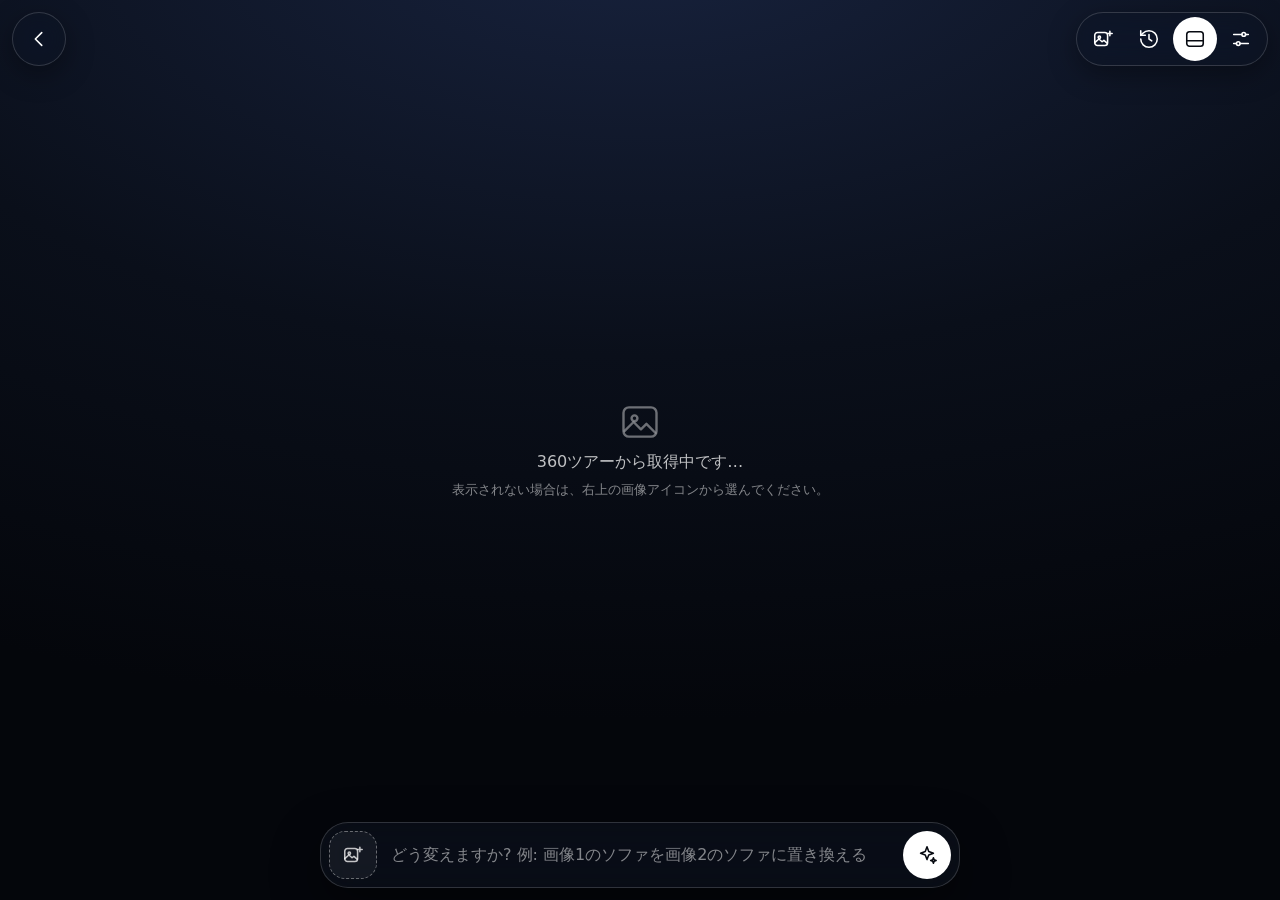
==== commit 02d476a0: "Add files via upload" ====
--- a/ai.html
+++ b/ai.html
@@ -6,15 +6,7 @@
 <meta name="theme-color" content="#070a11">
 <title>AIレンダリング — Kajanchi</title>
 <!-- スタイルは css/ai/、スクリプトは js/ai/ に分割(構成は js/ai/README.md) -->
-<link rel="stylesheet" href="css/ai/tokens.css?v=2">
-<link rel="stylesheet" href="css/ai/base.css?v=2">
-<link rel="stylesheet" href="css/ai/controls.css?v=2">
-<link rel="stylesheet" href="css/ai/composer.css?v=2">
-<link rel="stylesheet" href="css/ai/compare.css?v=2">
-<link rel="stylesheet" href="css/ai/settings.css?v=2">
-<link rel="stylesheet" href="css/ai/paint.css?v=2">
-<link rel="stylesheet" href="css/ai/history.css?v=2">
-<link rel="stylesheet" href="css/ai/progress.css?v=2">
+<link rel="stylesheet" href="css/ai.bundle.min.css?v=8cca3a1c" />
 </head>
 <body>
 <main class="hero" id="hero">
@@ -108,18 +100,6 @@
 </main>
 
 <!-- 読み込み順が依存関係。各ファイルは window.AI に機能を登録する -->
-<script src="js/ai/workflow.js?v=2"></script>
-<script src="js/ai/core.js?v=2"></script>
-<script src="js/ai/icons.js?v=2"></script>
-<script src="js/ai/fx-shader.js?v=2"></script>
-<script src="js/ai/progress.js?v=2"></script>
-<script src="js/ai/settings.js?v=2"></script>
-<script src="js/ai/viewer.js?v=2"></script>
-<script src="js/ai/paint.js?v=2"></script>
-<script src="js/ai/history.js?v=2"></script>
-<script src="js/ai/api.js?v=2"></script>
-<script src="js/ai/generate.js?v=2"></script>
-<script src="js/ai/composer.js?v=2"></script>
-<script src="js/ai/main.js?v=2"></script>
+<script src="js/ai.bundle.min.js?v=463022f2"></script>
 </body>
 </html>
--- a/css/ai.bundle.min.css
+++ b/css/ai.bundle.min.css
@@ -0,0 +1 @@
+:root{--ink:#070a11;--glass:rgba(14,20,32,.5);--glass-hi:rgba(255,255,255,.14);--line:rgba(255,255,255,.16);--line-hi:rgba(255,255,255,.36);--fg:#fff;--fg-2:rgba(255,255,255,.74);--fg-3:rgba(255,255,255,.5);--acc:#7ee8d2;--acc-2:#8fb4ff;--err:#ff9b92;--ok:#7ddc87;--r-m:20px;--r-l:28px;--btn:44px;--ease:cubic-bezier(.2,.8,.2,1);--font:"Hiragino Sans","Yu Gothic UI","Yu Gothic","Noto Sans JP","Segoe UI",system-ui,sans-serif}@media(max-width:420px){:root{--btn:40px}}*{box-sizing:border-box}html,body{height:100%}body{margin:0;background:var(--ink);color:var(--fg);font:16px/1.5 var(--font);-webkit-font-smoothing:antialiased}.hero{position:relative;height:100vh;height:100dvh;overflow:hidden;background:radial-gradient(120% 90% at 50% -10%,#18233f,#0a0f1a 55%,#04060b)}#cap{position:absolute;inset:0;width:100%;height:100%;object-fit:contain;display:none}#capEmpty{position:absolute;inset:0;display:grid;place-content:center;justify-items:center;gap:6px;padding:24px;text-align:center;color:var(--fg-2)}#capEmpty .ico{width:44px;height:44px;opacity:.55}#capEmpty .ico svg{width:100%;height:100%;stroke:currentColor;fill:none;stroke-width:1.3;stroke-linecap:round;stroke-linejoin:round}#capEmpty p{margin:0}#capEmpty .sub{font-size:.8rem;color:var(--fg-3)}@media(prefers-reduced-motion:no-preference){.top,.composer{animation:rise .7s var(--ease) both}.top{--rise:-10px}.composer{--rise:14px;animation-delay:.08s}}@keyframes rise{0%{opacity:0;translate:0 var(--rise,10px)}}.top{position:absolute;inset:0 0 auto;z-index:3;display:flex;justify-content:space-between;align-items:flex-start;gap:8px;padding:calc(12px + env(safe-area-inset-top,0px)) calc(12px + env(safe-area-inset-right,0px)) 0 calc(12px + env(safe-area-inset-left,0px));pointer-events:none}.top>*{pointer-events:auto}.tb{display:flex;align-items:center;gap:2px;padding:4px;border-radius:999px;background:var(--glass);border:1px solid var(--line);box-shadow:0 8px 28px #00000059;-webkit-backdrop-filter:blur(16px) saturate(1.5);backdrop-filter:blur(16px) saturate(1.5)}.ib{position:relative;flex:none;width:var(--btn);height:var(--btn);display:grid;place-items:center;padding:0;border:0;border-radius:50%;background:transparent;color:#fff;text-decoration:none;cursor:pointer;transition:background .2s,color .2s,transform .15s}.ib svg{width:22px;height:22px;fill:none;stroke:currentColor;stroke-width:1.7;stroke-linecap:round;stroke-linejoin:round;pointer-events:none}.ib:hover{background:var(--glass-hi)}.ib:active{transform:scale(.92)}.ib[aria-pressed=true]{background:#fff;color:var(--ink)}.ib:disabled{opacity:.4;cursor:default}.ib:focus-visible{outline:2px solid var(--acc);outline-offset:2px}.ib[hidden]{display:none}.ib.glass{background:var(--glass);border:1px solid var(--line);box-shadow:0 8px 28px #00000059;-webkit-backdrop-filter:blur(16px) saturate(1.5);backdrop-filter:blur(16px) saturate(1.5)}.ib.glass:hover{background:var(--glass-hi)}@media(hover:hover){.ib[data-tip]:after{content:attr(data-tip);position:absolute;top:calc(100% + 10px);right:0;white-space:nowrap;padding:5px 10px;border-radius:8px;background:#080c14f0;border:1px solid var(--line);font-size:.72rem;color:#fff;opacity:0;transform:translateY(-3px);pointer-events:none;transition:opacity .15s,transform .15s;z-index:9}.ib[data-tip]:hover:after{opacity:1;transform:none}.tb.l .ib:after,#tools .ib:after{right:auto;left:0}.acts .ib:after,.composer .ib:after{top:auto;bottom:calc(100% + 10px)}}.composer{position:absolute;left:0;right:0;bottom:calc(12px + env(safe-area-inset-bottom,0px));z-index:3;width:min(640px,calc(100% - 24px));margin:0 auto;padding:8px;border-radius:var(--r-l);background:var(--glass);border:1px solid var(--line);box-shadow:0 18px 50px #00000073;-webkit-backdrop-filter:blur(20px) saturate(1.5);backdrop-filter:blur(20px) saturate(1.5);transition:border-color .25s,box-shadow .25s}.composer:focus-within{border-color:var(--line-hi);box-shadow:0 18px 50px #00000073,0 0 0 4px #7ee8d21f}.composer.hide{display:none}.c-row{display:flex;align-items:flex-end;gap:8px}.drop{position:relative;flex:none;width:48px;height:48px;display:grid;place-items:center;border:1px dashed var(--line-hi);border-radius:16px;background:#ffffff0d;color:var(--fg-2);cursor:pointer;overflow:hidden;transition:background .2s}.drop.has{border-style:solid}.drop.has .ico{display:none}.drop.over,.drop:hover{background:var(--glass-hi)}.drop .ico svg{width:22px;height:22px;display:block;fill:none;stroke:currentColor;stroke-width:1.7;stroke-linecap:round;stroke-linejoin:round}.drop img{position:absolute;inset:0;width:100%;height:100%;object-fit:cover}.drop input{display:none}.drop:focus-visible{outline:2px solid var(--acc);outline-offset:2px}#pos{flex:1;min-width:0;min-height:48px;max-height:30vh;resize:none;padding:12px 6px;border:0;outline:0;background:transparent;color:#fff;font:inherit;line-height:1.5}#pos::placeholder{color:var(--fg-3)}.go{position:relative;flex:none;width:48px;height:48px;display:grid;place-items:center;padding:0;border:0;border-radius:50%;background:#fff;color:var(--ink);cursor:pointer;transition:transform .15s,box-shadow .25s,opacity .2s}.go svg{width:22px;height:22px;fill:none;stroke:currentColor;stroke-width:1.7;stroke-linecap:round;stroke-linejoin:round}.go:hover{box-shadow:0 0 0 6px #ffffff24}.go:active{transform:scale(.93)}.go:disabled{opacity:.45;cursor:wait;box-shadow:none}.go:focus-visible{outline:2px solid var(--acc);outline-offset:3px}#markinfo{display:none;align-items:center;gap:8px;margin:2px 8px 8px;font-size:.78rem;color:var(--fg-2)}#markinfo:before{content:"";width:8px;height:8px;border-radius:50%;background:#ff3b3b;box-shadow:0 0 0 3px #ff3b3b40}#status{padding:0 10px;font-size:.8rem;color:var(--fg-3);overflow-wrap:anywhere}#status:not(:empty){padding:6px 10px 4px}#status.err{color:var(--err)}#cmp{position:absolute;display:none;z-index:1;touch-action:none;cursor:ew-resize;user-select:none;-webkit-user-select:none}#cmp img{position:absolute;inset:0;width:100%;height:100%;object-fit:fill;display:block;pointer-events:none;-webkit-user-drag:none}#cmpB{clip-path:inset(0 0 0 var(--pos,50%))}#bar{position:absolute;top:0;bottom:0;left:var(--pos,50%);width:2px;margin-left:-1px;background:#fff;box-shadow:0 0 10px #0009;pointer-events:none}#knob{position:absolute;top:50%;left:var(--pos,50%);width:46px;height:46px;margin:-23px 0 0 -23px;display:grid;place-items:center;border-radius:50%;background:#fff;color:var(--ink);box-shadow:0 4px 16px #00000080;cursor:ew-resize}#knob svg{width:22px;height:22px;fill:none;stroke:currentColor;stroke-width:1.8;stroke-linecap:round;stroke-linejoin:round}#knob:focus-visible{outline:2px solid var(--acc);outline-offset:3px}.tag{position:absolute;top:calc(var(--top-h,64px) + 8px);padding:4px 12px;border-radius:999px;background:var(--glass);border:1px solid var(--line);font-size:.75rem;pointer-events:none;-webkit-backdrop-filter:blur(10px);backdrop-filter:blur(10px)}.acts{position:absolute;z-index:4;right:calc(14px + env(safe-area-inset-right,0px) + var(--hist-w,0px));bottom:calc(var(--panel-h,0px) + 14px);display:none;gap:8px}.acts.show{display:flex}@media(min-width:1060px){.acts{bottom:14px}}.hero.nopanel .acts{bottom:calc(14px + env(safe-area-inset-bottom,0px))}#set{position:absolute;z-index:4;right:calc(12px + env(safe-area-inset-right,0px));top:calc(var(--top-h,64px) + 6px);width:min(360px,calc(100% - 24px));display:none;padding:14px;border-radius:var(--r-m);background:#0a0e18c7;border:1px solid var(--line);box-shadow:0 18px 50px #00000080;font-size:.85rem;-webkit-backdrop-filter:blur(20px) saturate(1.5);backdrop-filter:blur(20px) saturate(1.5)}#set.open{display:block}#set h2{margin:0 0 2px;font-size:.9rem;font-weight:600}.fld{display:flex;align-items:center;gap:10px;height:46px;margin-top:8px;padding:0 14px;border-radius:14px;background:#ffffff12;border:1px solid var(--line);color:var(--fg-2)}.fld:focus-within{border-color:var(--line-hi)}.fld svg{flex:none;width:18px;height:18px;fill:none;stroke:currentColor;stroke-width:1.7;stroke-linecap:round;stroke-linejoin:round}.fld input{flex:1;min-width:0;border:0;outline:0;background:transparent;color:#fff;font:inherit;font-size:.85rem}.fld input::placeholder{color:var(--fg-3)}.btn-t{height:40px;margin-top:10px;padding:0 18px;border:1px solid var(--line-hi);border-radius:999px;background:transparent;color:#fff;font:inherit;font-size:.85rem;cursor:pointer;transition:background .2s}.btn-t:hover{background:var(--glass-hi)}.btn-t:focus-visible{outline:2px solid var(--acc);outline-offset:2px}#conn{margin-top:8px;color:var(--fg-2)}#conn.ok{color:var(--ok)}#conn.bad{color:var(--err)}#paint{position:absolute;z-index:2;display:none;opacity:.8;pointer-events:none}#paint.on{pointer-events:auto;touch-action:none;cursor:crosshair}#tools{position:absolute;z-index:4;left:calc(12px + env(safe-area-inset-left,0px));top:calc(var(--top-h,64px) + 6px);max-width:calc(100% - 24px - var(--hist-w,0px));display:none;flex-wrap:wrap}#tools.show{display:flex}.sz{display:flex;align-items:center;padding:0 6px}.sz input{width:96px;height:var(--btn);margin:0;accent-color:#fff;background:transparent}#hist{position:absolute;z-index:3;right:calc(8px + env(safe-area-inset-right,0px));top:calc(var(--top-h,64px) + 6px);bottom:calc(var(--panel-h,0px) + 8px);width:76px;display:none;flex-direction:column;align-items:center;gap:6px;padding:6px;border-radius:var(--r-m);background:var(--glass);border:1px solid var(--line);-webkit-backdrop-filter:blur(14px);backdrop-filter:blur(14px)}.hero.hopen #hist{display:flex}.hero.hopen{--hist-w:88px}.hero.nopanel #hist{bottom:calc(8px + env(safe-area-inset-bottom,0px))}@media(min-width:860px){#hist{bottom:12px}}#hlist{flex:1;min-height:0;width:100%;display:flex;flex-direction:column;gap:8px;overflow-y:auto;overflow-x:hidden;overscroll-behavior:contain;scrollbar-width:none}#hlist::-webkit-scrollbar{display:none}.hi{position:relative;flex:none}.ht{display:block;width:100%;padding:0;border:2px solid transparent;border-radius:12px;background:#000;cursor:pointer;overflow:hidden}.hi.act .ht{border-color:#fff}.ht:focus-visible{outline:2px solid var(--acc);outline-offset:2px}.ht img{display:block;width:100%;aspect-ratio:4/3;object-fit:cover}.hx{position:absolute;top:3px;right:3px;width:22px;height:22px;padding:0;border:0;border-radius:50%;background:#000000b3;color:#fff;font-size:14px;line-height:22px;cursor:pointer}.hx:after{content:"";position:absolute;inset:-9px}#hempty{font-size:.7rem;color:var(--fg-3);text-align:center;padding:6px 0}#prog{position:absolute;inset:0;z-index:5;display:none;place-items:center;pointer-events:none;transition:opacity .4s ease}#prog.show{display:grid}#prog.done{opacity:0}#prog:before{content:"";position:absolute;inset:0;background:radial-gradient(60% 50% at 50% 50%,#04060c9e,#04060c42)}#fx{position:absolute;inset:0;width:100%;height:100%}.pc{position:relative;display:flex;flex-direction:column;align-items:center;gap:6px;padding:0 24px;text-align:center;text-shadow:0 2px 18px rgba(0,0,0,.65)}.ringbox{position:relative;width:min(220px,56vw);aspect-ratio:1}.ringbox svg{width:100%;height:100%;transform:rotate(-90deg);overflow:visible}.ringbox circle{fill:none}.ringbox .bg{stroke:#ffffff29;stroke-width:2}.ringbox .fg{stroke:url(#rg);stroke-width:3;stroke-linecap:round;stroke-dasharray:326.73;stroke-dashoffset:326.73;filter:drop-shadow(0 0 6px rgba(126,232,210,.7))}.ringbox #tip{fill:#fff;filter:drop-shadow(0 0 5px #fff)}#pct{position:absolute;inset:0;display:grid;place-items:center}#pct b{font-weight:200;font-size:clamp(2.8rem,13vw,3.8rem);letter-spacing:-.02em;font-variant-numeric:tabular-nums}#pct i{font-style:normal;font-size:1rem;opacity:.7;margin-left:3px}#stage{margin-top:6px;font-size:.95rem;font-weight:500}#sub{min-height:1.4em;font-size:.8rem;color:var(--fg-2)}#el{font-size:.72rem;color:var(--fg-3);font-variant-numeric:tabular-nums}#prog.nogl:after{content:"";position:absolute;inset:-20%;background:conic-gradient(#7ee8d255,#8fb4ff55,#ffd6a055,#7ee8d255);filter:blur(60px)}@media(prefers-reduced-motion:no-preference){.ringbox .fg{transition:stroke-dashoffset .25s linear}#sub.swap{animation:subin .6s var(--ease)}#prog.slow .ringbox{animation:breathe 2.4s ease-in-out infinite}#prog.nogl:after{animation:spin 14s linear infinite}}@keyframes subin{0%{opacity:0;translate:0 6px}}@keyframes breathe{50%{scale:1.03;opacity:.85}}@keyframes spin{to{rotate:360deg}}
